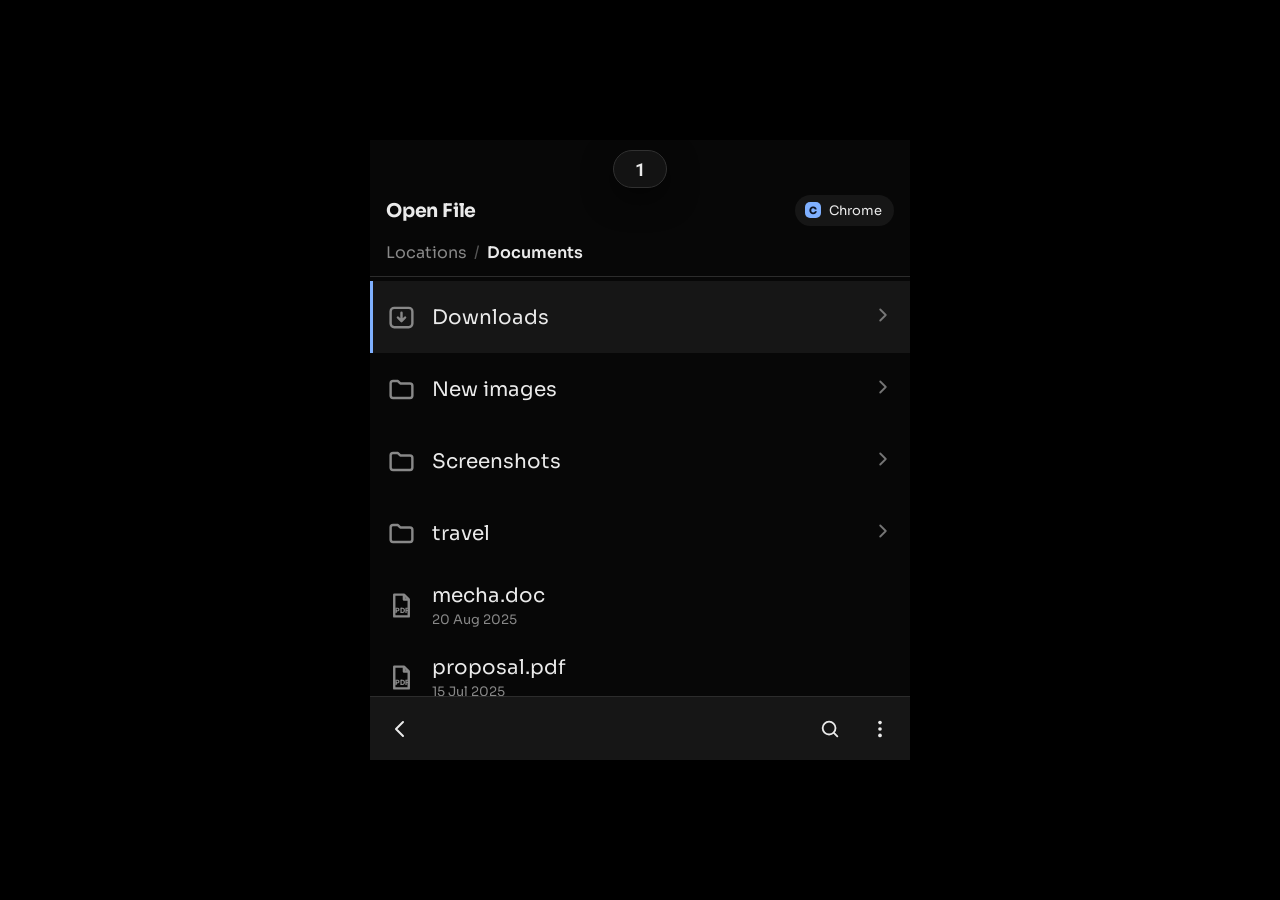
==== index.html @ f8ffc4b0 "Fix: upgrade device-kit.js dragScroll to support horizontal scrolling, apply to Share target row" ====
<!doctype html>
<html lang="en">
<head>
<meta charset="utf-8">
<meta name="viewport" content="width=device-width, initial-scale=1, maximum-scale=1, user-scalable=no">
<title>Comet Portals — Prototype</title>
<link rel="preconnect" href="https://fonts.googleapis.com">
<link rel="preconnect" href="https://fonts.gstatic.com" crossorigin>
<link href="https://fonts.googleapis.com/css2?family=Sora:wght@400;500;600;700&family=Roboto+Mono:wght@400;500&family=Inter:wght@400;500;600&display=swap" rel="stylesheet">
<style>
/* =====================================================================
   DEVICE KIT — design system for 540×620 touch-handheld prototypes
   Single source of truth for tokens, color/elevation, z-index and
   every reusable component. Pair with device-kit.js.
   See DEVICE-KIT.md for the rules and how to build on this.
   ===================================================================== */

/* ---------- Design tokens ---------- */
:root,
.device {
  /* COLOR — elevation is encoded as LIGHTNESS.
     The base device is the darkest layer; every layer that floats
     above it is lighter. Higher on screen (z-index) => lighter bg.
     Keep everything neutral grayscale (R=G=B); one functional hue. */
  --bg:        #070707;   /* L0 device base  (lowest, darkest)   */
  --surface:   #161616;   /* L1 cards, inputs, sheets            */
  --surface-2: #212121;   /* L2 raised inside a surface          */
  --surface-3: #2c2c2c;   /* L3 controls, chips, keys            */
  --overlay:   #242424;   /* L4 floating popups/menus (lightest) */

  --text:      #eaeaea;
  --dim:       #888888;
  --line:      #2c2c2c;   /* hairline dividers / borders         */
  --accent:    #cacaca;   /* neutral accent (grayscale default)  */
  --on-accent: #161616;   /* text/icon on an accent fill         */
  --hue:       #7fb0ff;   /* the ONE functional color: links, undo, focus */

  /* METRICS */
  --radius:    22px;      /* large surfaces                      */
  --radius-md: 16px;
  --radius-sm: 12px;
  --tap:       44px;      /* MINIMUM touch target (never smaller)*/
  --font:      16px;      /* base/page font — user-scalable      */
  --bar-h:     64px;      /* bottom bar height                   */
  --pad:       16px;

  /* Z-INDEX SCALE — and the matching elevation color.
     Read top-down: the higher the layer, the lighter its surface. */
  --z-base:     0;        /* page / screen        -> --bg        */
  --z-bar:      10;       /* bottom bar           -> --surface   */
  --z-sheet:    20;       /* bottom sheet         -> --surface   */
  --z-scrim:    30;       /* dim behind overlays                 */
  --z-popup:    40;       /* menus, popups        -> --overlay   */
  --z-panel:    50;       /* full slide-in panel  -> --bg        */
  --z-snack:    60;       /* snackbar / toast     -> --surface-3 */
  --z-keyboard: 70;       /* on-screen keyboard                  */
  --z-gesture:  80;       /* edge-swipe affordance (topmost)     */

  /* OVERLAY WINDOW SIZING — popups/lists share one height so
     stacked windows feel consistent. */
  --window-h:   402px;    /* standard floating-window height     */
  --window-w:   64%;
  --window-max: 348px;
}

/* Accessibility modifiers — toggle on .device */
.device.hc {                       /* high contrast */
  --surface:#000; --surface-2:#0b0b0b; --surface-3:#161616; --overlay:#101010;
  --text:#fff; --dim:#d0d0d0; --line:#ffffff; --accent:#ffffff; --on-accent:#000;
}
.device.big { --tap: 56px; }       /* larger tap targets */

/* Elevation helpers — set a layer's background by its rank. */
.elev-0 { background: var(--bg); }
.elev-1 { background: var(--surface); }
.elev-2 { background: var(--surface-2); }
.elev-3 { background: var(--surface-3); }
.elev-4 { background: var(--overlay); }

/* ---------- Reset + page (centered device, no scrollbars) ---------- */
* { margin:0; padding:0; box-sizing:border-box; }
html, body { height:100%; }
body {
  background:#000; color:var(--text);
  font-family:'Sora', system-ui, -apple-system, Segoe UI, Roboto, sans-serif;
  display:grid; place-items:center;        /* center the device on the page */
  overflow:hidden;                         /* page never scrolls            */
  -webkit-font-smoothing:antialiased; text-rendering:optimizeLegibility;
}
::-webkit-scrollbar { display:none; }       /* scrollbars off, everywhere    */
* { scrollbar-width:none; }

/* ---------- Device frame ---------- */
.device {
  position:relative;
  width:540px; height:620px;
  background:var(--bg);
  overflow:hidden;
  font-size:var(--font);
  /* TOUCH MODEL: the frame is pointer-driven. Disable native gestures
     here, then opt specific scrollers back in with touch-action:pan-y. */
  touch-action:none;
  user-select:none; -webkit-user-select:none;
  -webkit-tap-highlight-color:transparent;
}

/* ---------- Screen (absolute fill inside the frame) ---------- */
.screen { position:absolute; inset:0; display:flex; flex-direction:column; }

/* Scrollable content region — opt back into vertical native scroll. */
.content {
  flex:1; overflow-y:auto; touch-action:pan-y;
  -webkit-overflow-scrolling:touch; padding:var(--pad);
}

/* ---------- Bottom bar ---------- */
.bottombar {
  flex:0 0 auto; z-index:var(--z-bar);
  display:flex; align-items:center; gap:10px;
  height:var(--bar-h); padding:0 12px;
  background:var(--surface); border-top:1px solid var(--line);
  transition:transform .25s cubic-bezier(.4,0,.2,1);
}
.bottombar.hidden { transform:translateY(100%); }   /* scroll-to-hide */
.addr {
  flex:1; display:flex; align-items:center; gap:8px;
  height:var(--tap); padding:0 14px; border-radius:999px;
  background:var(--surface-2); color:var(--text);
}
.addr input {
  flex:1; background:none; border:none; outline:none;
  color:var(--text); font:inherit; font-size:15px; min-width:0;
}
.iconbtn {
  -webkit-appearance:none; appearance:none; border:none; background:none;
  flex:0 0 auto; width:var(--tap); height:var(--tap); border-radius:12px;
  color:var(--text); cursor:pointer;
  display:flex; align-items:center; justify-content:center;
  transition:background .12s, transform .08s;
}
.iconbtn:active { transform:scale(.92); background:var(--surface-2); }

/* ---------- Scrim (dims behind overlays) ---------- */
.scrim {
  position:absolute; inset:0; z-index:var(--z-scrim);
  background:rgba(0,0,0,.45);
  opacity:0; pointer-events:none; transition:opacity .2s;
}
.scrim.open { opacity:1; pointer-events:auto; }

/* ---------- Bottom sheet (slides up; drag handle to dismiss) ---------- */
.sheet {
  position:absolute; inset:0; z-index:var(--z-sheet);
  background:var(--surface);           /* one step above the base */
  display:flex; flex-direction:column;
  transform:translateY(100%);
  transition:transform .28s cubic-bezier(.4,0,.2,1);
}
.sheet.open { transform:translateY(0); }
.sheet .grab { padding:10px 0 4px; display:flex; justify-content:center; touch-action:none; }
.sheet .grab i { width:38px; height:5px; border-radius:3px; background:var(--surface-3); }
.sheet .head {
  display:flex; align-items:center; justify-content:space-between;
  padding:8px 16px 18px;
}
.sheet .head h2 { font-size:18px; font-weight:700; }

/* ---------- Popup menu (scales from a corner; scrollable + fades) ---------- */
.popup {
  position:absolute; z-index:var(--z-popup);
  right:12px; bottom:84px;
  width:var(--window-w); max-width:var(--window-max);
  background:var(--overlay);           /* lightest layer */
  border:1px solid #333333; border-radius:20px;
  box-shadow:0 20px 60px rgba(0,0,0,.6);
  overflow:hidden;
  transform-origin:bottom right;
  transform:scale(.05); opacity:0; pointer-events:none;
  transition:transform .22s cubic-bezier(.34,1.2,.5,1), opacity .18s;
}
.popup.open { transform:scale(1); opacity:1; pointer-events:auto; }
.popscroll {                            /* scrollable list area */
  max-height:330px; overflow-y:auto; touch-action:pan-y; padding-top:8px;
}
.menu-item {
  display:flex; align-items:center; gap:20px;
  height:56px; padding:0 20px; cursor:pointer;
  color:var(--text); font-size:18px; transition:background .12s;
}
.menu-item:active { background:#2e2e2e; }
.menu-item svg { flex:0 0 auto; width:25px; height:25px; color:var(--dim); }
.menu-item .label { flex:1; }
.menu-item .check {                      /* checkbox indicator (on/off) */
  flex:0 0 auto; width:22px; height:22px; border-radius:6px;
  border:2px solid #565656; position:relative; transition:background .12s, border-color .12s;
}
.menu-item.on .check { background:var(--accent); border-color:var(--accent); }
.menu-item.on .check::after {
  content:""; position:absolute; left:6px; top:2px; width:5px; height:9px;
  border:solid var(--on-accent); border-width:0 2px 2px 0; transform:rotate(45deg);
}
.menu-sep { height:1px; background:#333333; margin:8px 18px; }
/* Action row pinned under the scroll area */
.menu-row {
  display:flex; align-items:center; justify-content:space-around;
  padding:6px 12px; border-top:1px solid #333333; background:#1c1c1c;
}
.menu-row button {
  -webkit-appearance:none; appearance:none; border:none; padding:0;
  width:50px; height:50px; border-radius:8px;
  background:var(--surface-3); color:var(--text); cursor:pointer;
  display:flex; align-items:center; justify-content:center;
  transition:transform .08s, background .12s;
}
.menu-row button:active { transform:scale(.9); }
.menu-row button:disabled { opacity:.35; }
.menu-row button.on { background:var(--accent); color:var(--on-accent); }

/* Scroll fade hints — add .scrollfades wrapper around a scroller. */
.scrollfades { position:relative; }
.fade {
  position:absolute; left:0; right:0; height:26px; z-index:2;
  pointer-events:none; opacity:0; transition:opacity .15s;
}
.fade.top    { top:0;    background:linear-gradient(var(--overlay), rgba(36,36,36,0)); }
.fade.bottom { bottom:0; background:linear-gradient(rgba(36,36,36,0), var(--overlay)); }
.fade.show   { opacity:1; }

/* ---------- Slide-in panel (full-screen sub page) ---------- */
.panel {
  position:absolute; inset:0; z-index:var(--z-panel);
  background:var(--bg); display:flex; flex-direction:column;
  transform:translateX(100%); transition:transform .26s cubic-bezier(.4,0,.2,1);
}
.panel.open { transform:translateX(0); }
.panel .phead {
  display:flex; align-items:center; gap:10px;
  padding:14px 12px 12px; border-bottom:1px solid var(--line);
}
.panel .phead h2 { font-size:18px; font-weight:700; flex:1; }
.panel .phead .back {
  -webkit-appearance:none; appearance:none; border:none; background:none;
  color:var(--text); cursor:pointer; width:var(--tap); height:var(--tap);
  display:flex; align-items:center; justify-content:center;
}
.panel .body { flex:1; overflow-y:auto; touch-action:pan-y; padding:8px 0 24px; }

/* ---------- List row ---------- */
.listrow {
  display:flex; align-items:center; gap:12px;
  padding:0 18px; min-height:var(--tap); cursor:pointer;
}
.listrow:active { background:var(--surface); }
.listrow .ico {
  flex:0 0 auto; width:34px; height:34px; border-radius:9px;
  background:var(--surface-2); display:flex; align-items:center; justify-content:center;
  font-size:14px; font-weight:700;
}
.listrow .txt { flex:1; min-width:0; padding:8px 0; }
.listrow .txt .t { font-size:16px; white-space:nowrap; overflow:hidden; text-overflow:ellipsis; }
.listrow .txt .s { font-size:14px; color:var(--dim); white-space:nowrap; overflow:hidden; text-overflow:ellipsis; }

/* ---------- Toggle / switch ---------- */
.toggle {
  display:flex; align-items:center; justify-content:space-between;
  background:var(--surface); border-radius:12px; padding:14px 16px; margin-bottom:10px;
  cursor:pointer;
}
.toggle .tl { font-size:15px; }
.sw { width:48px; height:28px; border-radius:15px; background:var(--surface-3); position:relative; transition:background .15s; }
.sw::after { content:""; position:absolute; top:3px; left:3px; width:22px; height:22px; border-radius:50%; background:#fff; transition:left .15s; }
.toggle.on .sw { background:#5e5e5e; }
.toggle.on .sw::after { left:23px; }

/* ---------- Segmented control ---------- */
.segctl { display:inline-flex; gap:6px; background:var(--surface); border-radius:16px; padding:6px; }
.segctl .seg {
  -webkit-appearance:none; appearance:none; border:none;
  min-width:56px; height:44px; padding:0 14px; border-radius:12px;
  background:transparent; color:var(--dim); cursor:pointer;
  display:flex; align-items:center; justify-content:center; gap:6px;
  font:600 14px/1 inherit; transition:background .12s, color .12s;
}
.segctl .seg.on { background:var(--surface-3); color:var(--text); }

/* ---------- Chip / pill button ---------- */
.chip {
  -webkit-appearance:none; appearance:none; border:none;
  height:42px; padding:0 16px; border-radius:11px;
  background:var(--surface-3); color:var(--text); cursor:pointer;
  display:inline-flex; align-items:center; justify-content:center; gap:6px;
  font:600 14px/1 inherit; transition:background .12s, transform .08s;
}
.chip:active { transform:scale(.96); background:#383838; }
.chip.hue { background:#262433; color:var(--hue); }

/* ---------- Snackbar / toast (with optional action) ---------- */
.snack {
  position:absolute; z-index:var(--z-snack); left:50%; bottom:120px;
  transform:translateX(-50%) translateY(14px);
  display:flex; align-items:center; gap:10px;
  background:var(--surface-3); color:var(--text);
  border-radius:14px; padding:10px 8px 10px 18px;
  box-shadow:0 14px 44px rgba(0,0,0,.55);
  font-size:14px; white-space:nowrap;
  opacity:0; pointer-events:none; transition:opacity .18s, transform .18s;
}
.snack.show { opacity:1; transform:translateX(-50%) translateY(0); pointer-events:auto; }
.snack .action {
  -webkit-appearance:none; appearance:none; border:none; background:none;
  color:var(--hue); font-weight:700; font-size:14px; cursor:pointer;
  padding:8px 12px; border-radius:9px;
}
.snack .action:active { background:rgba(255,255,255,.08); }

/* ---------- On-screen keyboard (hardcoded — copied verbatim from the Comet
   prototype so every app gets the exact same keyboard; only .frame -> .device
   and the z-index was mapped to the kit scale) ---------- */
.kbd {
  position: absolute; left: 0; right: 0; bottom: 0; height: 240px;
  background: #000; z-index: var(--z-keyboard);
  display: flex; flex-direction: column; align-items: center; gap: 8px;
  padding-top: 10px;
  transform: translateY(100%);
  transition: transform .25s cubic-bezier(.4,0,.2,1);
  touch-action: none;
}
.device.kbd-open .kbd { transform: translateY(0); }
.kbd .krow { display: flex; gap: 8px; }
.kbd .key {
  -webkit-appearance: none; appearance: none;
  border: none; outline: none; box-shadow: none; margin: 0; padding: 0;
  width: 42px; height: 48px; border-radius: 8px;
  background: #3A3A3A; color: #DDDDDD;
  font-family: 'Roboto Mono', monospace; font-size: 28px; line-height: 1;
  display: flex; align-items: center; justify-content: center;
  cursor: pointer; user-select: none;
}
.kbd .key:active { background: #5a5a5a; }
.kbd .key.shift { width: 81px; background: #636363; font-family: 'Inter', sans-serif; font-size: 24px; }
.kbd .key.back  { width: 81px; background: #474747; font-family: 'Inter', sans-serif; font-size: 24px; }
.kbd .key.sym   { width: 64px; background: #2D2D2D; font-size: 20px; }
.kbd .key.fn    { width: 40px; background: #2D2D2D; font-size: 18px; }
.kbd .key.comma { width: 40px; background: #2D2D2D; font-size: 24px; }
.kbd .key.space { width: 222px; background: #474747; }
.kbd .key.dot   { width: 44px; background: #2D2D2D; font-size: 24px; }
.kbd .key.enter { width: 70px; background: #636363; font-family: 'Inter', sans-serif; font-size: 22px; }
.kbd.shift-on .key.shift { background: #8a8a8a; color: #fff; }

/* ---------- Edge-swipe back affordance (Android-style bubble) ---------- */
.backhint {
  position:absolute; z-index:var(--z-gesture); top:0; left:-44px;
  width:52px; height:58px; border-radius:4px 32px 32px 4px;
  background:rgba(255,255,255,.14); backdrop-filter:blur(2px);
  display:flex; align-items:center; justify-content:center;
  color:var(--text); opacity:0; pointer-events:none;
}
.backhint.right { left:auto; right:-44px; border-radius:32px 4px 4px 32px; }
.backhint.committed { background:rgba(255,255,255,.28); }

/* ---------- Type helpers (scale with --font) ---------- */
.t-title { font-size:calc(var(--font) * 1.55); font-weight:700; line-height:1.2; }
.t-h2    { font-size:calc(var(--font) * 1.2);  font-weight:600; }
.t-body  { font-size:var(--font); color:var(--dim); line-height:1.55; }
.dim     { color:var(--dim); }
.hue     { color:var(--hue); }

</style>
<!--
  COMET PORTALS — single-file prototype (opens over file://, no server).
  Handheld adaptations of the XDG desktop portals for the Comet Linux device.

  Top-center ROLLING NAVIGATOR: shows the current portal number. Tap to advance
  to the next portal; long-press for a named menu to jump directly.
    1 Open · 7.1 FileChooser (open)      2 Save · 7.1 FileChooser (save)
    3 Access · 7.2 Access                4 Wi-Fi · 7.3 NetworkMonitor secret
    5 Bluetooth · 7.4 Bluetooth pairing agent
  Built on the shared device-kit (../device-kit) — see DEVICE-KIT.md. Each
  portal is a self-contained SECTION below, kept sorted for the Figma handoff.
-->
<style>
  [hidden] { display:none !important; }

  /* ============ Rolling navigator ============ */
  .navroll {
    position:absolute; top:10px; left:50%; transform:translateX(-50%);
    z-index:65; width:54px; height:38px; display:flex; align-items:center; justify-content:center;
    background:rgba(22,22,22,.9); -webkit-backdrop-filter:blur(10px); backdrop-filter:blur(10px);
    border:1px solid #313131; border-radius:999px; box-shadow:0 10px 30px rgba(0,0,0,.55);
    cursor:pointer; user-select:none; -webkit-user-select:none; overflow:hidden;
  }
  .navroll:active { transform:translateX(-50%) scale(.93); }
  .navroll .num { font:800 18px/1 'Roboto Mono',monospace; color:var(--text); display:inline-block; }
  @keyframes navroll { 0%{transform:translateY(-80%);opacity:0} 55%{opacity:1} 100%{transform:translateY(0)} }
  .navroll.rolling .num { animation:navroll .26s cubic-bezier(.2,.7,.3,1); }

  /* named context menu (long-press) — floats from under the toggle, top-center */
  .navmenu {
    left:50%; top:54px; right:auto; bottom:auto; width:auto; min-width:216px; max-width:none;
    transform-origin:top center; transform:translateX(-50%) scale(.05);
  }
  .navmenu.open { transform:translateX(-50%) scale(1); }
  .navmenu .popscroll { max-height:none; padding:6px 0; }
  .navmenu .menu-item { gap:14px; height:50px; }
  .navmenu .nn { flex:0 0 auto; width:26px; height:26px; border-radius:8px; background:var(--surface-3);
                 display:flex; align-items:center; justify-content:center; font:800 12px/1 'Roboto Mono',monospace; color:var(--text); }
  .navmenu .menu-item.on .nn { background:var(--accent); color:var(--on-accent); }
  .navmenu .menu-item.on .label { font-weight:600; }

  /* ============ 7.1 FileChooser ============ */
  .portalbar { display:flex; align-items:center; gap:10px; padding:0 16px; height:60px; margin-top:40px; }
  .portalbar .pb-title { font-size:calc(var(--font) * 1.18); font-weight:700; letter-spacing:-.01em; }
  .portalbar .pb-app { margin-left:auto; display:flex; align-items:center; gap:8px; font-size:13px; color:var(--text); background:var(--surface); padding:7px 12px 7px 10px; border-radius:999px; }
  .portalbar .pb-app .appdot { width:16px; height:16px; border-radius:5px; flex:0 0 auto; background:var(--hue); color:#0b1220; display:flex; align-items:center; justify-content:center; font-size:10px; font-weight:800; }
  .crumbs { display:flex; align-items:center; gap:7px; padding:2px 16px 13px; border-bottom:1px solid var(--line); font-size:16px; white-space:nowrap; overflow:hidden; }
  .crumbs .seg { color:var(--dim); cursor:pointer; }
  .crumbs .seg.cur { color:var(--text); font-weight:600; }
  .crumbs .sep { color:#555; }
  .savebar { display:flex; align-items:center; gap:12px; padding:12px 16px; border-bottom:1px solid var(--line); background:var(--bg); }
  .savebar .lab { font-size:13px; color:var(--dim); flex:0 0 auto; }
  .savebar .addr { height:46px; }
  .filelist { padding:4px 0 8px; }
  .frow { display:flex; align-items:center; gap:16px; padding:12px 16px; min-height:72px; cursor:pointer; scroll-margin:12px; }
  .frow:active { background:var(--surface); }
  .frow.focus { background:var(--surface); box-shadow:inset 3px 0 0 var(--hue); }
  .frow .fico { flex:0 0 auto; width:30px; display:flex; align-items:center; justify-content:center; color:var(--dim); }
  .frow .fico svg { width:29px; height:29px; }
  .frow .fico .pdftag { font:800 6px/1 'Inter',sans-serif; }
  .frow .fmeta { flex:1; min-width:0; display:flex; flex-direction:column; justify-content:center; }
  .frow .fname { font-size:20px; line-height:1.25; white-space:nowrap; overflow:hidden; text-overflow:ellipsis; }
  .frow .fdate { font-size:13px; color:var(--dim); margin-top:3px; }
  .frow .chev { flex:0 0 auto; color:var(--dim); opacity:.85; }
  .frow .chev svg { width:22px; height:22px; }
  .empty { padding:60px 24px; text-align:center; color:var(--dim); font-size:15px; }
  .filebar { padding:0 8px; gap:6px; }
  .filebar .grow { flex:1; }
  .filebar .savebtn { margin-left:2px; }
  .searchrow { display:none; align-items:center; gap:8px; padding:8px 12px 10px; border-bottom:1px solid var(--line); }
  #fileScreen.searching .crumbs { display:none; }
  #fileScreen.searching .searchrow { display:flex; }
  #fileScreen.searching .savebar { display:none !important; }

  /* ============ Shared scenario chrome (Settings pages) ============ */
  .scn { padding:56px 16px 24px; }
  .scn .crumb { font-size:13px; color:var(--dim); letter-spacing:.02em; margin-bottom:2px; }
  .scn h1 { font-size:26px; font-weight:700; margin-bottom:18px; }
  .card { background:var(--surface); border-radius:var(--radius-md); padding:16px; margin-bottom:14px; }

  /* ============ Shared SECRET-ENTRY boilerplate (Access + Wi-Fi) ============ */
  .ac-field { display:flex; align-items:center; gap:8px; height:50px; padding:0 6px 0 14px; border-radius:14px; background:var(--surface); border:1px solid transparent; transition:border-color .15s; }
  .ac-field.focus { border-color:var(--hue); }
  .ac-field input { flex:1; min-width:0; background:none; border:none; outline:none; color:var(--text); font:inherit; font-size:16px; letter-spacing:.06em; }
  .ac-eye { -webkit-appearance:none; appearance:none; border:none; background:none; cursor:pointer; width:40px; height:40px; border-radius:10px; color:var(--dim); display:flex; align-items:center; justify-content:center; }
  .ac-eye:active { background:var(--surface-2); }
  .ac-actions { display:flex; gap:10px; margin-top:16px; }
  .ac-actions .chip { flex:1; height:48px; font-size:15px; border-radius:13px; }
  .ac-actions .primary { background:var(--accent); color:var(--on-accent); }
  .ac-actions .primary:disabled { opacity:.4; }

  /* ============ 7.2 Access — scenario (Settings › Users) ============ */
  .userrow { display:flex; align-items:center; gap:14px; }
  .avatar { width:52px; height:52px; border-radius:50%; background:var(--surface-3); flex:0 0 auto; display:flex; align-items:center; justify-content:center; font-size:22px; font-weight:700; color:var(--text); }
  .userrow .who .nm { font-size:18px; font-weight:600; }
  .userrow .who .rl { font-size:13px; color:var(--dim); margin-top:2px; }
  .rowline { display:flex; align-items:center; justify-content:space-between; padding:14px 2px; }
  .rowline + .rowline { border-top:1px solid var(--line); }
  .rowline .lab { font-size:15px; }
  .rowline.locked .lab { color:var(--dim); }
  .lockicon { color:var(--dim); }
  .lockbanner { display:flex; align-items:center; gap:13px; background:var(--surface); border:1px solid var(--line); border-radius:var(--radius-md); padding:14px 14px 14px 16px; }
  .lockbanner .lb-ico { flex:0 0 auto; color:var(--text); }
  .lockbanner .lb-txt { flex:1; font-size:13.5px; color:var(--dim); line-height:1.45; }
  .lockbanner .lb-btn { -webkit-appearance:none; appearance:none; border:none; cursor:pointer; flex:0 0 auto; height:42px; padding:0 18px; border-radius:11px; background:var(--accent); color:var(--on-accent); font:700 14px/1 inherit; }
  .lockbanner .lb-btn:active { transform:scale(.96); }
  #accessScreen.unlocked .rowline.locked .lab { color:var(--text); }

  /* Access (auth) card — rises into the TOP portion, clear of the keyboard */
  .accesscard {
    position:absolute; z-index:var(--z-popup); top:52px; left:50%; width:88%; max-width:380px;
    transform:translateX(-50%) translateY(-14px) scale(.94);
    background:var(--overlay); border:1px solid #333; border-radius:var(--radius);
    box-shadow:0 30px 80px rgba(0,0,0,.7); padding:20px 20px 18px; opacity:0; pointer-events:none;
    transition:opacity .2s, transform .24s cubic-bezier(.34,1.2,.5,1);
  }
  .accesscard.open { opacity:1; pointer-events:auto; transform:translateX(-50%) translateY(0) scale(1); }
  .accesscard.shake { animation:shake .4s; }
  @keyframes shake { 0%,100%{transform:translateX(-50%)} 20%{transform:translateX(calc(-50% - 9px))} 40%{transform:translateX(calc(-50% + 9px))} 60%{transform:translateX(calc(-50% - 6px))} 80%{transform:translateX(calc(-50% + 6px))} }
  .ac-head { display:flex; align-items:center; gap:12px; margin-bottom:6px; }
  .ac-lock { width:40px; height:40px; border-radius:12px; flex:0 0 auto; background:var(--surface-3); display:flex; align-items:center; justify-content:center; color:var(--text); }
  .ac-head .ac-title { font-size:17px; font-weight:700; }
  .ac-reason { font-size:14px; color:var(--dim); line-height:1.5; margin:8px 2px 14px; }
  .ac-reason b { color:var(--text); font-weight:600; }
  .ac-id { display:flex; align-items:center; gap:10px; background:var(--surface); border-radius:12px; padding:8px 12px; margin-bottom:12px; }
  .ac-id .av { width:30px; height:30px; border-radius:50%; background:var(--surface-3); display:flex; align-items:center; justify-content:center; font-size:14px; font-weight:700; }
  .ac-id .nm { font-size:14px; }
  .ac-err { font-size:13px; color:var(--text); opacity:0; height:0; margin:0 2px; transition:opacity .15s; }
  .ac-err.show { opacity:1; height:auto; margin:8px 2px 0; }
  .accesscard.ok .ac-lock { background:var(--hue); color:#0b1220; }

  /* ============ 7.3 Wi-Fi — network list + connect DIALOG ============ */
  /* one semantic error tint — the only non-grayscale exception, scoped to validation */
  .device { --err:#df6b62; }
  .wifi-item { border-radius:12px; }
  .wifi-item + .wifi-item { margin-top:2px; }
  .wifi-row { display:flex; align-items:center; gap:14px; padding:14px 12px; min-height:56px; cursor:pointer; border-radius:12px; }
  .wifi-row:active { background:var(--surface); }
  .wifi-row .sig { flex:0 0 auto; color:var(--text); width:26px; display:flex; justify-content:center; }
  .wifi-row .nm { flex:1; font-size:17px; }
  .wifi-row .rt { flex:0 0 auto; display:flex; align-items:center; gap:12px; color:var(--dim); }
  .wifi-row .rt .ck { color:var(--hue); display:none; }
  .wifi-item.connected .rt .ck { display:flex; }
  .wifi-item.connected .rt .lk { display:none; }

  /* connect dialog — top-anchored modal so the keyboard never covers it */
  .wifidialog {
    position:absolute; z-index:var(--z-popup); top:52px; left:50%; width:88%; max-width:380px;
    transform:translateX(-50%) translateY(-14px) scale(.94); opacity:0; pointer-events:none;
    background:var(--overlay); border:1px solid #333; border-radius:var(--radius);
    box-shadow:0 30px 80px rgba(0,0,0,.7); padding:20px;
    transition:opacity .2s, transform .24s cubic-bezier(.34,1.2,.5,1);
  }
  .wifidialog.open { opacity:1; pointer-events:auto; transform:translateX(-50%) translateY(0) scale(1); }
  .wd-head { display:flex; align-items:center; gap:12px; margin-bottom:14px; }
  .wd-head .wd-sig { flex:0 0 auto; color:var(--text); display:flex; }
  .wd-head .wd-ssid { flex:1; font-size:18px; font-weight:600; white-space:nowrap; overflow:hidden; text-overflow:ellipsis; }
  .wd-head .wd-lock { flex:0 0 auto; color:var(--dim); display:flex; }
  .wifidialog.error .ac-field { border-color:var(--err); }
  .wifidialog.connecting .ac-field { opacity:.55; }
  .wd-help { font-size:12.5px; color:var(--dim); margin:9px 2px 0; }
  .wd-help.err { color:var(--err); }
  .wd-check { display:flex; align-items:center; gap:10px; margin:14px 2px 2px; cursor:pointer; font-size:14px; color:var(--text); user-select:none; }
  .wd-check .box { flex:0 0 auto; width:20px; height:20px; border-radius:6px; border:2px solid #565656; position:relative; transition:background .12s, border-color .12s; }
  .wd-check.on .box { background:var(--accent); border-color:var(--accent); }
  .wd-check.on .box::after { content:""; position:absolute; left:5px; top:1px; width:6px; height:11px; border:solid var(--on-accent); border-width:0 2px 2px 0; transform:rotate(45deg); }
  .wd-spin { display:inline-block; width:15px; height:15px; vertical-align:-2px; margin-right:7px; border-radius:50%; border:2px solid rgba(0,0,0,.28); border-top-color:var(--on-accent); animation:spin .7s linear infinite; }
  @keyframes spin { to { transform:rotate(360deg); } }

  /* ============ 7.4 Bluetooth — pairing agent (Apple-style passkey) ============ */
  .bt-sec { font-size:12px; letter-spacing:.06em; text-transform:uppercase; color:var(--dim); margin:6px 4px 8px; }
  .bt-list .card { padding:2px 16px; }
  .bt-row { display:flex; align-items:center; gap:14px; padding:14px 2px; min-height:56px; cursor:pointer; }
  .bt-row + .bt-row { border-top:1px solid var(--line); }
  .bt-row .ic { flex:0 0 auto; color:var(--text); }
  .bt-row .nm { flex:1; font-size:17px; }
  .bt-row .st { font-size:14px; color:var(--dim); }
  .bt-row .st.hue { color:var(--hue); }

  .btcard {
    position:absolute; z-index:var(--z-popup); top:50%; left:50%; width:82%; max-width:340px;
    transform:translate(-50%,-50%) scale(.92); opacity:0; pointer-events:none;
    background:var(--overlay); border:1px solid #333; border-radius:22px; text-align:center;
    box-shadow:0 30px 80px rgba(0,0,0,.7); padding:24px 22px 18px;
    transition:opacity .2s, transform .24s cubic-bezier(.34,1.2,.5,1);
  }
  .btcard.open { opacity:1; pointer-events:auto; transform:translate(-50%,-50%) scale(1); }
  .btcard .bt-ic { width:46px; height:46px; margin:0 auto 12px; border-radius:14px; background:var(--surface-3); display:flex; align-items:center; justify-content:center; color:var(--text); }
  .btcard .bt-title { font-size:18px; font-weight:700; }
  .bt-code { display:flex; justify-content:center; gap:12px; margin:20px 0 16px; }
  .bt-code span { font:600 46px/1 'Sora',sans-serif; color:var(--text); font-variant-numeric:tabular-nums; min-width:40px; }
  .bt-status { font-size:13px; color:var(--dim); min-height:18px; margin-bottom:4px; }
  .btcard.waiting .bt-status { color:var(--hue); }
  .btcard.timeout { }
  .btcard.timeout .bt-code span { color:#5a5a5a; }
  .btcard.timeout .bt-status { color:var(--text); }
  .btcard .ac-actions { margin-top:14px; }
  /* ============ 7.5 App Chooser Modal ============ */
  .appchooser {
    position:absolute; z-index:var(--z-popup); top:50%; left:50%; width:90%; max-width:400px;
    transform:translate(-50%,-50%) scale(.92); opacity:0; pointer-events:none;
    background:var(--overlay); border:1px solid #333; border-radius:18px;
    box-shadow:0 30px 80px rgba(0,0,0,.7); padding:20px;
    transition:opacity .2s, transform .24s cubic-bezier(.34,1.2,.5,1);
    display:flex; flex-direction:column; max-height: 80vh;
  }
  .appchooser.open { opacity:1; pointer-events:auto; transform:translate(-50%,-50%) scale(1); }
  .appc-title { font-size:18px; font-weight:700; margin-bottom:12px; text-align:center; }
  .appc-search { margin-bottom:16px; }
  .appc-search input { width:100%; height:44px; border-radius:12px; background:var(--surface); border:1px solid transparent; color:var(--text); padding:0 12px; font-size:15px; outline:none; transition:border-color .15s; }
  .appc-search input:focus { border-color:var(--hue); }
  .appc-scroll-area { overflow-y:auto; flex:1; padding:4px; min-height:100px; }
  .appc-heading { font-size:13px; font-weight:600; color:var(--dim); margin:8px 8px 12px; }
  .appc-grid { display:grid; grid-template-columns:repeat(auto-fill, minmax(72px, 1fr)); gap:16px 12px; margin-bottom:16px; }
  .app-btn { display:flex; flex-direction:column; align-items:center; gap:8px; cursor:pointer; padding:8px 4px; border-radius:12px; border:none; background:none; color:var(--text); outline:none; }
  .app-btn:active, .app-btn.selected { background:var(--surface-2); }
  .app-btn:focus-visible .app-ic { box-shadow:0 0 0 2px var(--hue); }
  .app-btn .app-ic { width:52px; height:52px; border-radius:14px; background:var(--surface-3); display:flex; align-items:center; justify-content:center; color:var(--text); font-size:24px; font-weight:700; transition:box-shadow .15s; }
  .app-btn .app-nm { font-size:12px; text-align:center; line-height:1.2; word-break:break-word; display:-webkit-box; -webkit-line-clamp:2; -webkit-box-orient:vertical; overflow:hidden; }
  .appc-always { display:flex; align-items:center; gap:10px; margin:16px 4px 4px; cursor:pointer; font-size:14px; color:var(--text); user-select:none; }
  .appc-always .box { flex:0 0 auto; width:20px; height:20px; border-radius:6px; border:2px solid #565656; position:relative; transition:background .12s, border-color .12s; }
  .appc-always.on .box { background:var(--accent); border-color:var(--accent); }
  .appc-always.on .box::after { content:""; position:absolute; left:5px; top:1px; width:6px; height:11px; border:solid var(--on-accent); border-width:0 2px 2px 0; transform:rotate(45deg); }

  /* ============ 7.6 Share Sheet ============ */
  .sharesheet {
    position:absolute; top:auto; z-index:var(--z-popup); bottom:0; left:0; right:0;
    margin:0 auto; width:100%; max-width:540px;
    background:var(--overlay); border-top:1px solid var(--line); border-radius:var(--radius) var(--radius) 0 0;
    box-shadow:0 -10px 40px rgba(0,0,0,.5); padding:0 0 var(--pad);
    transform:translateY(100%); transition:transform .3s cubic-bezier(.2,.8,.3,1);
    max-height:66vh; display:flex; flex-direction:column;
  }
  .sharesheet.open { transform:translateY(0); }

  /* Header row — drag handle zone */
  .sh-header-row {
    display:flex; justify-content:space-between; align-items:center;
    padding:var(--pad) var(--pad) 8px; cursor:grab; min-height:var(--tap);
  }
  .sh-header-row:active { cursor:grabbing; }
  .sh-summary { font-size:calc(var(--font) * 1.125); font-weight:700; color:var(--text); }

  /* KDE Connect pill — uses .chip pattern from device-kit */
  .sh-kde-pill {
    display:inline-flex; align-items:center; justify-content:center;
    height:38px; padding:0 14px; border-radius:var(--radius-sm);
    background:#1d4e7a; color:#fff;
    font-size:calc(var(--font) * .8125); font-weight:400; cursor:pointer;
    transition:background .12s, transform .08s;
  }
  .sh-kde-pill:active { transform:scale(.96); background:#26618f; }

  /* File preview row */
  .sh-preview {
    margin:0 var(--pad) var(--pad); display:flex; align-items:center; gap:12px;
    padding:12px var(--pad); background:var(--surface-3); border-radius:var(--radius-sm);
  }
  .sh-preview .pr-ic { color:var(--dim); flex-shrink:0; width:36px; height:36px; }
  .sh-preview .pr-meta { flex:1; min-width:0; }
  .sh-preview .pr-nm { font-size:var(--font); font-weight:600; color:var(--text); white-space:nowrap; overflow:hidden; text-overflow:ellipsis; }
  .sh-preview .pr-size { font-size:calc(var(--font) * .8125); color:var(--dim); margin-top:2px; }
  .sh-preview.img-preview {
    flex-direction:column; align-items:stretch; padding:0; overflow:hidden;
  }
  .sh-preview.img-preview .pr-thumb {
    width:100%; height:120px; object-fit:cover; border-radius:var(--radius-sm) var(--radius-sm) 0 0;
    background:linear-gradient(135deg, #2a3a4a 0%, #1a2535 100%); display:block;
  }
  .sh-preview.img-preview .pr-meta { padding:10px var(--pad); }

  /* Section labels */
  .sh-section-label {
    font-size:calc(var(--font) * .75); font-weight:600; color:var(--dim);
    text-transform:uppercase; letter-spacing:.5px; padding:4px var(--pad) 8px;
  }

  /* Quick action pills — horizontal scroll */
  .sh-action-pills {
    display:flex; gap:8px; overflow-x:auto; padding:0 var(--pad) 12px;
    touch-action:pan-x; scrollbar-width:none;
  }
  .sh-action-pills::-webkit-scrollbar { display:none; }
  .sh-action-pill {
    flex:0 0 auto; display:flex; align-items:center; gap:6px;
    height:38px; padding:0 14px; border-radius:var(--radius-sm);
    background:var(--surface-3); color:var(--text);
    font-size:calc(var(--font) * .875); font-weight:500; cursor:pointer;
    transition:background .12s, transform .08s;
  }
  .sh-action-pill svg { flex-shrink:0; width:16px; height:16px; }
  .sh-action-pill:active { transform:scale(.96); background:#383838; }

  /* Scrollable interior */
  .sh-scroll-area { overflow-y:auto; flex:1; touch-action:pan-y; }

  /* Target icon row — horizontally scrollable, touch-draggable */
  .sh-row {
    display:flex; flex-wrap:nowrap; gap:2px; overflow-x:auto;
    padding:0 var(--pad) 8px; touch-action:pan-x; scrollbar-width:none;
  }
  .sh-row::-webkit-scrollbar { display:none; }

  /* Individual target button — 76px wide so ~6.5 fit in 508px visible area */
  .sh-item {
    flex:0 0 auto; width:76px; display:flex; flex-direction:column; align-items:center;
    gap:6px; cursor:pointer; border:none; background:none; color:var(--text); padding:4px 0;
  }
  .sh-item:active .sh-ic { transform:scale(.92); }

  /* Icon circle — 56px, well above --tap */
  .sh-ic {
    width:56px; height:56px; border-radius:50%; background:var(--surface-3);
    display:flex; align-items:center; justify-content:center;
    color:var(--text); transition:transform .1s;
  }
  .sh-ic svg { width:24px; height:24px; flex-shrink:0; }
  .sh-item.kde .sh-ic { background:#1d4e7a; color:#fff; }

  /* Label under icon — 14px as requested */
  .sh-nm {
    font-size:14px; text-align:center; line-height:1.2;
    white-space:nowrap; text-overflow:ellipsis; overflow:hidden; width:100%;
  }

  /* KDE Connect device list rows */
  .kde-row {
    display:flex; align-items:center; gap:14px;
    padding:0 var(--pad); min-height:var(--tap); cursor:pointer; color:var(--text);
    border-bottom:1px solid var(--line);
  }
  .kde-row:active { background:var(--surface-3); }
  .kde-ic {
    width:36px; height:36px; border-radius:50%;
    background:#1d4e7a; color:#fff;
    display:flex; align-items:center; justify-content:center;
  }
  .kde-ic svg { width:18px; height:18px; }
  .kde-info { flex:1; display:flex; flex-direction:column; padding:10px 0; }
  .kde-info .nm { font-size:var(--font); font-weight:600; }
  .kde-info .st { font-size:calc(var(--font) * .75); color:#4caf50; }
  .kde-row.add .kde-ic { background:var(--surface-3); color:var(--text); }

</style>
</head>
<body>
  <div class="device" id="device">

    <!-- ============ Rolling navigator ============ -->
    <div class="navroll" id="navRoll" title="Tap to switch · hold for menu"><span class="num" id="navNum">1</span></div>

    <!-- ============ 7.1 FileChooser screen ============ -->
    <div class="screen" id="fileScreen">
      <header class="portalbar">
        <span class="pb-title" id="pbTitle">Open File</span>
        <span class="pb-app"><span class="appdot" id="appDot">C</span><span id="appName">Chrome</span></span>
      </header>
      <nav class="crumbs" id="crumbs"></nav>
      <div class="searchrow" id="searchRow">
        <form class="addr" id="searchForm" style="flex:1">
          <svg width="18" height="18" viewBox="0 0 24 24" fill="none" stroke="currentColor" stroke-width="2" stroke-linecap="round"><circle cx="11" cy="11" r="7"/><path d="M20 20l-3.5-3.5"/></svg>
          <input id="searchInput" type="search" placeholder="Search this folder" autocomplete="off" spellcheck="false">
        </form>
        <button class="chip" id="searchCancel">Cancel</button>
      </div>
      <form class="savebar" id="saveBar" hidden>
        <span class="lab">Name</span>
        <div class="addr"><input id="fileName" type="text" placeholder="Untitled document" autocomplete="off" spellcheck="false" enterkeyhint="done"></div>
      </form>
      <div class="content filelist" id="list"></div>
      <div class="bottombar filebar" id="bottombar">
        <button class="iconbtn" id="upBtn" aria-label="Up one folder"><svg width="24" height="24" viewBox="0 0 24 24" fill="none" stroke="currentColor" stroke-width="2" stroke-linecap="round" stroke-linejoin="round"><path d="M15 5l-7 7 7 7"/></svg></button>
        <span class="grow"></span>
        <button class="iconbtn" id="searchBtn" aria-label="Search"><svg width="22" height="22" viewBox="0 0 24 24" fill="none" stroke="currentColor" stroke-width="2" stroke-linecap="round"><circle cx="11" cy="11" r="7"/><path d="M20 20l-3.5-3.5"/></svg></button>
        <button class="iconbtn" id="menuBtn" aria-label="More"><svg width="22" height="22" viewBox="0 0 24 24" fill="currentColor"><circle cx="12" cy="5" r="2"/><circle cx="12" cy="12" r="2"/><circle cx="12" cy="19" r="2"/></svg></button>
        <button class="chip hue savebtn" id="saveBtn" hidden>Save</button>
      </div>
    </div>

    <!-- ============ 7.2 Access screen ============ -->
    <div class="screen" id="accessScreen" hidden>
      <div class="content" id="accessContent">
        <div class="scn">
          <div class="crumb">Settings</div>
          <h1>Users</h1>
          <div class="card">
            <div class="userrow">
              <div class="avatar">m</div>
              <div class="who"><div class="nm">mecha</div><div class="rl">Administrator</div></div>
            </div>
          </div>
          <div class="card" style="padding:2px 16px">
            <div class="rowline locked"><span class="lab">Automatic Login</span><span class="lockicon" id="lock1"><svg width="20" height="20" viewBox="0 0 24 24" fill="none" stroke="currentColor" stroke-width="2" stroke-linecap="round" stroke-linejoin="round"><rect x="4" y="11" width="16" height="9" rx="2"/><path d="M8 11V8a4 4 0 0 1 8 0v3"/></svg></span></div>
            <div class="rowline locked"><span class="lab">Add User Account…</span><span class="lockicon" id="lock2"><svg width="20" height="20" viewBox="0 0 24 24" fill="none" stroke="currentColor" stroke-width="2" stroke-linecap="round" stroke-linejoin="round"><rect x="4" y="11" width="16" height="9" rx="2"/><path d="M8 11V8a4 4 0 0 1 8 0v3"/></svg></span></div>
          </div>
          <div class="lockbanner" id="lockBanner">
            <span class="lb-ico"><svg width="24" height="24" viewBox="0 0 24 24" fill="none" stroke="currentColor" stroke-width="2" stroke-linecap="round" stroke-linejoin="round"><rect x="4" y="11" width="16" height="9" rx="2"/><path d="M8 11V8a4 4 0 0 1 8 0v3"/></svg></span>
            <span class="lb-txt" id="lockTxt">Some settings must be unlocked before they can be changed.</span>
            <button class="lb-btn" id="unlockBtn">Unlock</button>
          </div>
        </div>
      </div>
    </div>

    <!-- ============ 7.3 Wi-Fi screen ============ -->
    <div class="screen" id="wifiScreen" hidden>
      <div class="content" id="wifiContent">
        <div class="scn">
          <div class="crumb">Settings</div>
          <h1>Wi-Fi</h1>
          <div class="wifi-list" id="wifiList"></div>
        </div>
      </div>
    </div>

    <!-- ============ 7.4 Bluetooth screen ============ -->
    <div class="screen" id="btScreen" hidden>
      <div class="content" id="btContent">
        <div class="scn">
          <div class="crumb">Settings</div>
          <h1>Bluetooth</h1>
          <div class="bt-sec">My Devices</div>
          <div class="bt-list"><div class="card" id="btMine"></div></div>
          <div class="bt-sec">Other Devices</div>
          <div class="bt-list"><div class="card" id="btOther"></div></div>
        </div>
      </div>
    </div>

    <!-- ============ Shared scrim ============ -->
    <div class="scrim" id="scrim"></div>

    <!-- ============ Rolling-nav context menu ============ -->
    <div class="popup navmenu" id="navMenu">
      <div class="popscroll">
        <div class="menu-item" data-view="open"><span class="nn">1</span><span class="label">Open File</span></div>
        <div class="menu-item" data-view="save"><span class="nn">2</span><span class="label">Save File</span></div>
        <div class="menu-item" data-view="access"><span class="nn">3</span><span class="label">Access</span></div>
        <div class="menu-item" data-view="wifi"><span class="nn">4</span><span class="label">Wi-Fi Connect</span></div>
        <div class="menu-item" data-view="bt"><span class="nn">5</span><span class="label">Bluetooth Pairing</span></div>
        <div class="menu-item" data-view="share"><span class="nn">6</span><span class="label">Share</span></div>
      </div>
    </div>

    <!-- ============ 7.5 App Chooser ============ -->
    <div class="appchooser" id="appChooser">
      <div class="appc-title">Open with</div>
      <div class="appc-search">
        <input id="appSearch" type="search" placeholder="Search apps" autocomplete="off" spellcheck="false" enterkeyhint="search">
      </div>
      <div class="appc-scroll-area">
        <div class="appc-heading" id="appSuggestedHead">Suggested</div>
        <div class="appc-grid" id="appGridSuggested"></div>
        <div class="appc-heading" id="appAllHead">All Apps</div>
        <div class="appc-grid" id="appGridAll"></div>
        <button class="app-btn" id="appChooseOther"><div class="app-ic">+</div><div class="app-nm">Choose App</div></button>
      </div>
      <label class="appc-always" id="appAlways"><span class="box"></span><span>Always use this app</span></label>
      <div class="ac-actions">
        <button class="chip" id="appCancel" type="button">Cancel</button>
        <button class="chip primary" id="appOpen" type="button" disabled>Open</button>
      </div>
    </div>

    <!-- ============ 7.5 App Chooser Screen Mockup ============ -->
    <div class="screen" id="appChooserScreen" hidden>
      <header class="portalbar">
        <span class="pb-title">File Manager</span>
      </header>
      <nav class="crumbs"><span class="seg">Locations</span><span class="sep">/</span><span class="seg">Documents</span><span class="sep">/</span><span class="seg cur">Downloads</span></nav>
      <div class="list">
        <div class="frow focus" id="appChooserTrigger"><span class="fico"><svg viewBox="0 0 24 24" fill="none" stroke="currentColor" stroke-width="2" stroke-linejoin="round"><path d="M6 3h8l4 4v14H6z"/><path d="M14 3v4h4"/></svg></span><span class="fmeta"><span class="fname">archive.zip</span><span class="fdate">15 Jul 2025</span></span></div>
      </div>
    </div>

    <!-- ============ 7.6 Share Screen Mockup ============ -->
    <div class="screen" id="shareScreen" hidden>
      <header class="portalbar">
        <span class="pb-title">File Manager</span>
      </header>
      <nav class="crumbs"><span class="seg">Locations</span><span class="sep">/</span><span class="seg">Documents</span><span class="sep">/</span><span class="seg cur">Projects</span></nav>
      <div class="list" style="position:relative">
        <div class="frow">
          <span class="fico"><svg viewBox="0 0 24 24" fill="none" stroke="currentColor" stroke-width="2" stroke-linejoin="round"><path d="M22 19a2 2 0 0 1-2 2H4a2 2 0 0 1-2-2V5a2 2 0 0 1 2-2h5l2 3h9a2 2 0 0 1 2 2z"/></svg></span>
          <span class="fmeta"><span class="fname">mockups</span><span class="fdate">Folder · 3 items</span></span>
        </div>
        <div class="frow focus" data-share-file="design_assets.zip" data-share-size="24.3 MB" data-share-type="ZIP archive" style="position:relative; z-index:1">
          <span class="fico"><svg viewBox="0 0 24 24" fill="none" stroke="currentColor" stroke-width="2" stroke-linejoin="round"><path d="M6 3h8l4 4v14H6z"/><path d="M14 3v4h4"/></svg></span>
          <span class="fmeta"><span class="fname">design_assets.zip</span><span class="fdate">24.3 MB · 12 Aug 2025</span></span>
        </div>
        <div class="frow" data-share-file="hero_banner.png" data-share-size="4.1 MB" data-share-type="PNG image">
          <span class="fico"><svg viewBox="0 0 24 24" fill="none" stroke="currentColor" stroke-width="2" stroke-linejoin="round"><rect x="3" y="3" width="18" height="18" rx="2" ry="2"/><circle cx="8.5" cy="8.5" r="1.5"/><polyline points="21 15 16 10 5 21"/></svg></span>
          <span class="fmeta"><span class="fname">hero_banner.png</span><span class="fdate">4.1 MB · 10 Aug 2025</span></span>
        </div>
        <div class="frow" data-share-file="presentation.pdf" data-share-size="1.8 MB" data-share-type="PDF document">
          <span class="fico"><svg viewBox="0 0 24 24" fill="none" stroke="currentColor" stroke-width="2" stroke-linejoin="round"><path d="M14 2H6a2 2 0 0 0-2 2v16a2 2 0 0 0 2 2h12a2 2 0 0 0 2-2V8z"/><polyline points="14 2 14 8 20 8"/><line x1="16" y1="13" x2="8" y2="13"/><line x1="16" y1="17" x2="8" y2="17"/><polyline points="10 9 9 9 8 9"/></svg></span>
          <span class="fmeta"><span class="fname">presentation.pdf</span><span class="fdate">1.8 MB · 5 Aug 2025</span></span>
        </div>
        <div class="frow" data-share-file="notes.md" data-share-size="12 KB" data-share-type="Markdown text">
          <span class="fico"><svg viewBox="0 0 24 24" fill="none" stroke="currentColor" stroke-width="2" stroke-linejoin="round"><path d="M14 2H6a2 2 0 0 0-2 2v16a2 2 0 0 0 2 2h12a2 2 0 0 0 2-2V8z"/><polyline points="14 2 14 8 20 8"/></svg></span>
          <span class="fmeta"><span class="fname">notes.md</span><span class="fdate">12 KB · 1 Aug 2025</span></span>
        </div>
      </div>
      <div class="sharesheet sheet" id="shareSheet">
        <div class="sh-header-row" id="shareHandle">
          <span class="sh-summary">1 file</span>
          <div class="sh-kde-pill" id="kdeMoreBtn">Share using KDE Connect</div>
        </div>
        
        <div class="sh-scroll-area">
          <div class="sh-preview" id="sharePreview">
            <svg class="pr-ic" viewBox="0 0 24 24" fill="none" stroke="currentColor" stroke-width="2"><path d="M13 2H6a2 2 0 0 0-2 2v16a2 2 0 0 0 2 2h12a2 2 0 0 0 2-2V9z"/><polyline points="13 2 13 9 20 9"/></svg>
            <div class="pr-meta">
              <div class="pr-nm">design_assets.zip</div>
              <div class="pr-size">24.3 MB · ZIP archive</div>
            </div>
          </div>
          
          <div class="sh-section-label">Quick actions</div>
          <div class="sh-action-pills">
            <div class="sh-action-pill"><svg width="16" height="16" viewBox="0 0 24 24" fill="none" stroke="currentColor" stroke-width="2"><rect x="9" y="9" width="13" height="13" rx="2" ry="2"/><path d="M5 15H4a2 2 0 0 1-2-2V4a2 2 0 0 1 2-2h9a2 2 0 0 1 2 2v1"/></svg> Copy Path</div>
            <div class="sh-action-pill"><svg width="16" height="16" viewBox="0 0 24 24" fill="none" stroke="currentColor" stroke-width="2"><path d="M4 12v8a2 2 0 0 0 2 2h12a2 2 0 0 0 2-2v-8"/><polyline points="16 6 12 2 8 6"/><line x1="12" y1="2" x2="12" y2="15"/></svg> Compress</div>
            <div class="sh-action-pill"><svg width="16" height="16" viewBox="0 0 24 24" fill="none" stroke="currentColor" stroke-width="2"><path d="M11 4H4a2 2 0 0 0-2 2v14a2 2 0 0 0 2 2h14a2 2 0 0 0 2-2v-7"/><path d="M18.5 2.5a2.121 2.121 0 0 1 3 3L12 15l-4 1 1-4 9.5-9.5z"/></svg> Rename</div>
          </div>
          
          <div class="sh-section-label">Send to</div>
          <div class="sh-row" id="shareApps"></div>
        </div>
      </div>
      
      <div class="sharesheet sheet" id="kdeConnectSheet" style="max-height:80vh;">
        <div class="sh-header-row" id="kdeHandle">
          <span class="sh-summary">KDE Connect Devices</span>
          <div class="sh-kde-pill" id="kdeBackBtn" style="background:var(--surface-3); color:var(--text);">Back</div>
        </div>
        <div class="sh-scroll-area">
          <div class="kde-row">
            <div class="kde-ic"><svg width="20" height="20" viewBox="0 0 24 24" fill="none" stroke="currentColor" stroke-width="2"><rect x="2" y="3" width="20" height="14" rx="2" ry="2"/><line x1="8" y1="21" x2="16" y2="21"/><line x1="12" y1="17" x2="12" y2="21"/></svg></div>
            <div class="kde-info"><span class="nm">Desktop (Arch Linux)</span><span class="st">Online</span></div>
          </div>
          <div class="kde-row">
            <div class="kde-ic"><svg width="20" height="20" viewBox="0 0 24 24" fill="none" stroke="currentColor" stroke-width="2"><rect x="5" y="2" width="14" height="20" rx="2" ry="2"/><line x1="12" y1="18" x2="12.01" y2="18"/></svg></div>
            <div class="kde-info"><span class="nm">Pixel Phone</span><span class="st">Online</span></div>
          </div>
          <div class="kde-row add">
            <div class="kde-ic"><svg width="20" height="20" viewBox="0 0 24 24" fill="none" stroke="currentColor" stroke-width="2"><line x1="12" y1="5" x2="12" y2="19"/><line x1="5" y1="12" x2="19" y2="12"/></svg></div>
            <div class="kde-info"><span class="nm">Pair New Device...</span></div>
          </div>
        </div>
      </div>
    </div>

    <!-- ============ 7.1 overflow menu ============ -->
    <div class="popup" id="menu">
      <div class="scrollfades">
        <div class="popscroll" id="menuScroll">
          <div class="menu-item" data-act="newfolder"><svg viewBox="0 0 24 24" fill="none" stroke="currentColor" stroke-width="2" stroke-linecap="round" stroke-linejoin="round"><path d="M3 7a2 2 0 0 1 2-2h4l2 2h8a2 2 0 0 1 2 2v8a2 2 0 0 1-2 2H5a2 2 0 0 1-2-2z"/><path d="M12 11v6M9 14h6"/></svg><span class="label">New folder</span></div>
          <div class="menu-sep"></div>
          <div class="menu-item on" data-act="sort" data-sort="name"><svg viewBox="0 0 24 24" fill="none" stroke="currentColor" stroke-width="2" stroke-linecap="round" stroke-linejoin="round"><path d="M7 4v16M7 4l-3 3M7 4l3 3"/><path d="M13 6h8M13 12h6M13 18h4"/></svg><span class="label">Sort by name</span><span class="check"></span></div>
          <div class="menu-item" data-act="sort" data-sort="date"><svg viewBox="0 0 24 24" fill="none" stroke="currentColor" stroke-width="2" stroke-linecap="round" stroke-linejoin="round"><rect x="3" y="5" width="18" height="16" rx="2"/><path d="M3 9h18M8 3v4M16 3v4"/></svg><span class="label">Sort by date</span><span class="check"></span></div>
          <div class="menu-sep"></div>
          <div class="menu-item" data-act="hidden"><svg viewBox="0 0 24 24" fill="none" stroke="currentColor" stroke-width="2" stroke-linecap="round" stroke-linejoin="round"><path d="M2 12s3.5-7 10-7 10 7 10 7-3.5 7-10 7-10-7-10-7z"/><circle cx="12" cy="12" r="3"/></svg><span class="label">Show hidden files</span><span class="check"></span></div>
        </div>
        <div class="fade top" id="menuFadeTop"></div>
        <div class="fade bottom" id="menuFadeBottom"></div>
      </div>
    </div>

    <!-- ============ 7.6 Share Context Menu ============ -->
    <div class="popup" id="shareContextMenu" style="width:160px;">
      <div class="popscroll" style="padding:6px;">
        <div class="menu-item" id="cmShareBtn"><svg width="18" height="18" viewBox="0 0 24 24" fill="none" stroke="currentColor" stroke-width="2"><path d="M4 12v8a2 2 0 0 0 2 2h12a2 2 0 0 0 2-2v-8"/><polyline points="16 6 12 2 8 6"/><line x1="12" y1="2" x2="12" y2="15"/></svg><span class="label">Share</span></div>
        <div class="menu-item"><svg width="18" height="18" viewBox="0 0 24 24" fill="none" stroke="currentColor" stroke-width="2"><path d="M3 6h18M19 6v14a2 2 0 0 1-2 2H7a2 2 0 0 1-2-2V6m3 0V4a2 2 0 0 1 2-2h4a2 2 0 0 1 2 2v2"/></svg><span class="label">Delete</span></div>
      </div>
    </div>

    <!-- ============ 7.2 authentication card ============ -->
    <form class="accesscard" id="accessCard">
      <div class="ac-head">
        <span class="ac-lock" id="acLock"><svg width="22" height="22" viewBox="0 0 24 24" fill="none" stroke="currentColor" stroke-width="2" stroke-linecap="round" stroke-linejoin="round"><rect x="4" y="11" width="16" height="9" rx="2"/><path d="M8 11V8a4 4 0 0 1 8 0v3"/></svg></span>
        <span class="ac-title">Authentication Required</span>
      </div>
      <p class="ac-reason"><b>Settings</b> requires your password to make changes to user accounts.</p>
      <div class="ac-id"><span class="av">m</span><span class="nm">mecha · Administrator</span></div>
      <div class="ac-field" id="acField">
        <input id="pw" type="password" placeholder="Password" autocomplete="off" spellcheck="false" enterkeyhint="go" aria-label="Password">
        <button class="ac-eye" id="eyeBtn" type="button" aria-label="Show password"><svg id="eyeIcon" width="22" height="22" viewBox="0 0 24 24" fill="none" stroke="currentColor" stroke-width="2" stroke-linecap="round" stroke-linejoin="round"><path d="M2 12s3.5-7 10-7 10 7 10 7-3.5 7-10 7-10-7-10-7z"/><circle cx="12" cy="12" r="3"/></svg></button>
      </div>
      <div class="ac-err" id="acErr">Sorry, that didn’t work. Please try again.</div>
      <div class="ac-actions">
        <button class="chip" id="cancelBtn" type="button">Cancel</button>
        <button class="chip primary" id="authBtn" type="submit" disabled>Authenticate</button>
      </div>
    </form>

    <!-- ============ 7.3 Wi-Fi connect dialog ============ -->
    <form class="wifidialog" id="wifiDialog">
      <div class="wd-head">
        <span class="wd-sig" id="wdSig"></span>
        <span class="wd-ssid" id="wdSsid">Network</span>
        <span class="wd-lock"><svg width="18" height="18" viewBox="0 0 24 24" fill="none" stroke="currentColor" stroke-width="2" stroke-linecap="round" stroke-linejoin="round"><rect x="4" y="11" width="16" height="9" rx="2"/><path d="M8 11V8a4 4 0 0 1 8 0v3"/></svg></span>
      </div>
      <div class="ac-field" id="wdField">
        <input id="wdPw" type="password" placeholder="Password" autocomplete="off" spellcheck="false" enterkeyhint="go" aria-label="Wi-Fi password">
        <button class="ac-eye" id="wdEye" type="button" aria-label="Show password"><svg id="wdEyeIcon" width="22" height="22" viewBox="0 0 24 24" fill="none" stroke="currentColor" stroke-width="2" stroke-linecap="round" stroke-linejoin="round"><path d="M2 12s3.5-7 10-7 10 7 10 7-3.5 7-10 7-10-7-10-7z"/><circle cx="12" cy="12" r="3"/></svg></button>
      </div>
      <div class="wd-help" id="wdHelp">Enter the password.</div>
      <label class="wd-check on" id="wdAuto"><span class="box"></span><span>Connect automatically</span></label>
      <div class="ac-actions">
        <button class="chip" id="wdCancel" type="button">Cancel</button>
        <button class="chip primary" id="wdConnect" type="submit" disabled>Connect</button>
      </div>
    </form>

    <!-- ============ 7.4 Bluetooth pairing card ============ -->
    <div class="btcard" id="btCard">
      <div class="bt-ic"><svg width="24" height="24" viewBox="0 0 24 24" fill="none" stroke="currentColor" stroke-width="2" stroke-linecap="round" stroke-linejoin="round"><path d="M7 7l10 10-5 4V3l5 4L7 17"/></svg></div>
      <div class="bt-title">Bluetooth Pairing Request</div>
      <div class="bt-code" id="btCode"><span>4</span><span>8</span><span>2</span><span>6</span></div>
      <div class="bt-status" id="btStatus">Codes must match on both devices.</div>
      <div class="ac-actions">
        <button class="chip" id="btCancel" type="button">Cancel</button>
        <button class="chip primary" id="btPair" type="button">Pair</button>
      </div>
    </div>

    <!-- ============ Shared on-screen keyboard (device-kit Comet layout) ============ -->
    <div class="kbd" id="kbd">
      <div class="krow"><button class="key" data-k="q">q</button><button class="key" data-k="w">w</button><button class="key" data-k="e">e</button><button class="key" data-k="r">r</button><button class="key" data-k="t">t</button><button class="key" data-k="y">y</button><button class="key" data-k="u">u</button><button class="key" data-k="i">i</button><button class="key" data-k="o">o</button><button class="key" data-k="p">p</button></div>
      <div class="krow"><button class="key" data-k="a">a</button><button class="key" data-k="s">s</button><button class="key" data-k="d">d</button><button class="key" data-k="f">f</button><button class="key" data-k="g">g</button><button class="key" data-k="h">h</button><button class="key" data-k="j">j</button><button class="key" data-k="k">k</button><button class="key" data-k="l">l</button></div>
      <div class="krow"><button class="key shift" data-k="shift">⇧</button><button class="key" data-k="z">z</button><button class="key" data-k="x">x</button><button class="key" data-k="c">c</button><button class="key" data-k="v">v</button><button class="key" data-k="b">b</button><button class="key" data-k="n">n</button><button class="key" data-k="m">m</button><button class="key back" data-k="back">⌫</button></div>
      <div class="krow"><button class="key sym" data-k="sym">?123</button><button class="key fn" data-k="fn">Fn</button><button class="key comma" data-k=",">,</button><button class="key space" data-k=" "></button><button class="key dot" data-k=".">.</button><button class="key enter" data-k="enter"><svg width="18" height="14" viewBox="0 0 18 14" fill="none" xmlns="http://www.w3.org/2000/svg"><path d="M4.64063 13.6406L5.96046e-08 9L4.64063 4.35938V13.6406ZM3.21875 9.84375V8.15625H17.2656V9.84375H3.21875ZM15.625 9.84375V-4.76837e-07H17.3125V9.84375H15.625ZM11.0781 1.6875V-4.76837e-07H17.2656V1.6875H11.0781Z" fill="#DDDDDD"/></svg></button></div>
    </div>

    <!-- ============ Shared snackbar + edge-back ============ -->
    <div class="snack" id="snack"><span class="snmsg">Message</span><button class="action">Undo</button></div>
    <div class="backhint" id="backhint"><svg width="22" height="22" viewBox="0 0 24 24" fill="none" stroke="currentColor" stroke-width="2.4" stroke-linecap="round" stroke-linejoin="round"><path d="M15 5l-7 7 7 7"/></svg></div>
  </div>

  <script>
/* =====================================================================
   DEVICE KIT — runtime (Pointer Events only)
   Exposes a single global: window.Kit
   Pair with device-kit.css. See DEVICE-KIT.md.

   POINTER RULES (enforced throughout):
   - Use only pointerdown/move/up/cancel. Never mix in mouse* / touch*.
   - Capture the pointer ONLY after a movement threshold (~4px) so a tap
     still reaches child buttons; release on up/cancel.
   - Swallow the click that immediately follows a real drag.
   - This makes touch the target while letting a desktop mouse emulate it
     with the same feel.
   ===================================================================== */
(function (global) {
  "use strict";

  const DRAG_THRESHOLD = 4;

  /* ---------- Mouse drag-to-scroll (touch uses native momentum) ---------- */
  function dragScroll(el) {
    let down = false, capturing = false, startY = 0, startTop = 0, moved = false, pid = null;
    el.addEventListener('pointerdown', (e) => {
      if (e.pointerType !== 'mouse') return;        // leave touch to native scroll
      down = true; capturing = false; moved = false;
      startY = e.clientY; startTop = el.scrollTop; pid = e.pointerId;
    });
    el.addEventListener('pointermove', (e) => {
      if (!down) return;
      const dy = e.clientY - startY;
      if (!capturing) {
        if (Math.abs(dy) <= DRAG_THRESHOLD) return; // still a tap, not a drag
        capturing = true; moved = true;
        try { el.setPointerCapture(pid); } catch (_) {}
        el.style.cursor = 'grabbing';
      }
      el.scrollTop = startTop - dy;
    });
    const up = () => {
      if (!down) return;
      down = false;
      if (capturing) { try { el.releasePointerCapture(pid); } catch (_) {} }
      capturing = false; el.style.cursor = '';
    };
    el.addEventListener('pointerup', up);
    el.addEventListener('pointercancel', up);
    el.addEventListener('click', (e) => {              // swallow the post-drag click
      if (moved) { e.stopPropagation(); e.preventDefault(); moved = false; }
    }, true);
  }

  /* ---------- Scroll fades — show top/bottom gradients on overflow ---------- */
  function bindFades(scroller, topEl, botEl) {
    const update = () => {
      topEl.classList.toggle('show', scroller.scrollTop > 2);
      botEl.classList.toggle('show',
        scroller.scrollTop + scroller.clientHeight < scroller.scrollHeight - 2);
    };
    scroller.addEventListener('scroll', update, { passive: true });
    return update;   // call after rendering content / opening
  }

  /* ---------- Bottom-sheet drag-to-dismiss ---------- */
  function sheetDrag(handle, sheet, onDismiss, commit) {
    commit = commit || 120;
    let dragging = false, startY = 0, dy = 0, pid = null;
    handle.addEventListener('pointerdown', (e) => {
      e.preventDefault(); dragging = true; startY = e.clientY; dy = 0; pid = e.pointerId;
      sheet.style.transition = 'none'; try { handle.setPointerCapture(pid); } catch (_) {}
    });
    handle.addEventListener('pointermove', (e) => {
      if (!dragging) return;
      dy = Math.max(0, e.clientY - startY);
      sheet.style.transform = 'translateY(' + dy + 'px)';
    });
    const end = () => {
      if (!dragging) return;
      dragging = false; sheet.style.transition = ''; sheet.style.transform = '';
      if (dy > commit && onDismiss) onDismiss();
    };
    handle.addEventListener('pointerup', end);
    handle.addEventListener('pointercancel', end);
  }

  /* ---------- Pull-to-dismiss + scroll for a single region (touch & mouse) ----
     Used when a scroller doubles as a "pull down at the top to close" target.
     touch-action must be none on the element so we drive it ourselves.       */
  function pullScroll(el, onDismiss, commit) {
    commit = commit || 120;
    let sy = 0, startScroll = 0, pid = null, mode = null, pdy = 0, moved = false;
    const host = el.closest('.sheet') || el;
    el.addEventListener('pointerdown', (e) => {
      sy = e.clientY; startScroll = el.scrollTop; pid = e.pointerId; mode = null; pdy = 0; moved = false;
    });
    el.addEventListener('pointermove', (e) => {
      if (pid === null) return;
      const dy = e.clientY - sy;
      if (mode === null) {
        if (Math.abs(dy) <= DRAG_THRESHOLD) return;
        moved = true;
        mode = (dy > 0 && el.scrollTop <= 0) ? 'dismiss' : 'scroll';
        try { el.setPointerCapture(pid); } catch (_) {}
        if (mode === 'dismiss') host.style.transition = 'none';
      }
      e.preventDefault();
      if (mode === 'scroll') el.scrollTop = startScroll - dy;
      else { pdy = Math.max(0, dy); host.style.transform = 'translateY(' + pdy + 'px)'; }
    });
    const end = () => {
      if (pid === null) return;
      const m = mode, d = pdy;
      try { el.releasePointerCapture(pid); } catch (_) {}
      pid = null; mode = null; pdy = 0;
      if (m === 'dismiss') { host.style.transition = ''; host.style.transform = ''; if (d > commit && onDismiss) onDismiss(); }
    };
    el.addEventListener('pointerup', end);
    el.addEventListener('pointercancel', end);
    el.addEventListener('click', (e) => { if (moved) { e.stopPropagation(); e.preventDefault(); } }, true);
  }

  /* ---------- On-screen keyboard ---------- */
  function makeKeyboard(device, kbd) {
    let input = null, shiftOn = false;
    const TYPING = ['text', 'search', 'url', 'email', 'tel', 'password', 'number'];
    const isTyping = (el) => el && el.tagName === 'INPUT' && TYPING.includes(el.type || 'text');
    const refreshShift = () => kbd.classList.toggle('shift-on', shiftOn); // .kbd.shift-on

    function open(el) { input = el; device.classList.add('kbd-open'); }
    function close() { device.classList.remove('kbd-open'); input = null; shiftOn = false; refreshShift(); }

    // text fields auto-open the keyboard; non-text controls (sliders, etc.) don't
    device.addEventListener('focusin', (e) => { if (isTyping(e.target)) open(e.target); });
    device.addEventListener('focusout', (e) => {
      if (!isTyping(e.target)) return;
      setTimeout(() => { if (!isTyping(document.activeElement)) close(); }, 0);
    });

    function insert(t) {
      const s = input.selectionStart ?? input.value.length, e = input.selectionEnd ?? input.value.length;
      input.value = input.value.slice(0, s) + t + input.value.slice(e);
      const p = s + t.length; try { input.setSelectionRange(p, p); } catch (_) {}
      input.dispatchEvent(new Event('input'));
    }
    function del() {
      const s = input.selectionStart ?? input.value.length, e = input.selectionEnd ?? input.value.length;
      if (s !== e) { input.value = input.value.slice(0, s) + input.value.slice(e); try { input.setSelectionRange(s, s); } catch (_) {} }
      else if (s > 0) { input.value = input.value.slice(0, s - 1) + input.value.slice(s); try { input.setSelectionRange(s - 1, s - 1); } catch (_) {} }
      input.dispatchEvent(new Event('input'));
    }

    kbd.addEventListener('pointerdown', (e) => { if (e.target.closest('.key')) e.preventDefault(); }); // keep focus
    kbd.addEventListener('click', (e) => {
      const k = e.target.closest('.key'); if (!k || !input) return;
      const v = k.getAttribute('data-k');
      if (v === 'shift') { shiftOn = !shiftOn; refreshShift(); return; }
      if (v === 'sym' || v === 'fn') return;              // visual only
      if (v === 'back') { del(); return; }
      if (v === 'enter') {
        const f = input.form;
        if (f) { if (f.requestSubmit) f.requestSubmit(); else f.dispatchEvent(new Event('submit', { cancelable: true })); }
        input.blur(); close(); return;
      }
      let ch = (v === ' ') ? ' ' : v;
      if (shiftOn && ch.length === 1) ch = ch.toUpperCase();
      insert(ch);
      if (shiftOn) { shiftOn = false; refreshShift(); }
    });

    return { open, close, isTyping };
  }

  /* ---------- Snackbar / toast ---------- */
  function makeSnack(snack, msFn) {
    const msgEl = snack.querySelector('.snmsg');
    const actEl = snack.querySelector('.action');
    let timer = null, action = null, ms = msFn || 4500;
    function hide() { snack.classList.remove('show'); action = null; }
    function show(msg, onAction, label) {
      msgEl.textContent = msg;
      if (actEl) { actEl.style.display = onAction ? '' : 'none'; if (label) actEl.textContent = label; }
      action = onAction || null;
      snack.classList.add('show');
      clearTimeout(timer); timer = setTimeout(hide, ms);
    }
    if (actEl) actEl.addEventListener('click', () => { const f = action; hide(); if (f) f(); });
    return { show, hide };
  }

  /* ---------- Overlay manager — coordinates scrim + open/close ---------- */
  function makeOverlays(scrim) {
    const openSet = new Set();
    function open(el) { el.classList.add('open'); openSet.add(el); scrim.classList.add('open'); }
    function close(el) { el.classList.remove('open'); openSet.delete(el); if (!openSet.size) scrim.classList.remove('open'); }
    function closeAll() { openSet.forEach(el => el.classList.remove('open')); openSet.clear(); scrim.classList.remove('open'); }
    scrim.addEventListener('click', closeAll);
    return { open, close, closeAll, isOpen: (el) => openSet.has(el) };
  }

  /* ---------- Edge-swipe back gesture (left/right edge, Android-style) ----
     onCommit(side) fires when the swipe passes the commit threshold.        */
  function edgeBack(device, hint, onCommit, opts) {
    opts = opts || {};
    const EDGE = opts.edge || 24, COMMIT = opts.commit || 84;
    let st = null;
    const rect = () => device.getBoundingClientRect();
    device.addEventListener('pointerdown', (e) => {
      if (st) return;
      const r = rect(), x = e.clientX - r.left, y = e.clientY - r.top;
      let side = null;
      if (x <= EDGE) side = 'left'; else if (x >= r.width - EDGE) side = 'right';
      if (!side) return;
      st = { side, startX: x, startY: y, pid: e.pointerId, inward: 0, gesturing: false, pending: true };
    }, true);
    device.addEventListener('pointermove', (e) => {
      if (!st) return;
      const r = rect(), x = e.clientX - r.left, y = e.clientY - r.top;
      const dx = x - st.startX, dy = y - st.startY;
      const inward = st.side === 'left' ? dx : -dx;
      if (st.pending) {
        if (Math.abs(dy) > Math.abs(dx) && Math.abs(dy) > 5) { st = null; return; } // vertical -> scroll
        if (inward > 5 && Math.abs(dx) > Math.abs(dy)) {
          st.pending = false; st.gesturing = true;
          try { device.setPointerCapture(st.pid); } catch (_) {}
          hint.className = 'backhint' + (st.side === 'right' ? ' right' : '');
        } else return;
      }
      e.preventDefault();
      st.inward = Math.max(0, inward);
      const reveal = Math.min(st.inward * 0.62, 54);
      if (st.side === 'left') hint.style.left = (-44 + reveal) + 'px';
      else hint.style.right = (-44 + reveal) + 'px';
      hint.style.top = Math.max(8, Math.min(r.height - 66, y - 29)) + 'px';
      hint.style.opacity = Math.min(1, st.inward / 22);
      hint.classList.toggle('committed', st.inward >= COMMIT);
    }, true);
    const up = () => {
      if (!st) return;
      const commit = st.gesturing && st.inward >= COMMIT, side = st.side;
      try { device.releasePointerCapture(st.pid); } catch (_) {}
      hint.style.opacity = '0'; hint.style.left = ''; hint.style.right = '';
      hint.classList.remove('committed'); st = null;
      if (commit && onCommit) onCommit(side);
    };
    device.addEventListener('pointerup', up, true);
    device.addEventListener('pointercancel', up, true);
  }

  /* ---------- Scroll-to-hide a bar ---------- */
  function autoHideBar(scroller, bar) {
    let last = 0;
    scroller.addEventListener('scroll', () => {
      const y = scroller.scrollTop;
      if (y <= 4) { bar.classList.remove('hidden'); last = y; return; }
      const dy = y - last;
      if (dy > 6 && y > 60) bar.classList.add('hidden');   // committed down -> hide
      else if (dy < -2) bar.classList.remove('hidden');    // slightest up -> show
      last = y;
    }, { passive: true });
  }

  /* ---------- Text-size control — drives --font on the device ---------- */
  function applyFontSize(device, px, label) {
    device.style.setProperty('--font', px + 'px');
    if (label) label.textContent = px + ' pt';
  }

  global.Kit = {
    DRAG_THRESHOLD,
    dragScroll, bindFades, sheetDrag, pullScroll,
    makeKeyboard, makeSnack, makeOverlays, edgeBack, autoHideBar, applyFontSize
  };
})(window);

</script>
  <script>
  (function () {
    "use strict";
    const device = document.getElementById('device');
    const $ = (id) => document.getElementById(id);

    /* ===== Shared kit wiring ===== */
    Kit.makeKeyboard(device, $('kbd'));
    const snack    = Kit.makeSnack($('snack'));
    const overlays = Kit.makeOverlays($('scrim'));
    ['list','accessContent','wifiContent','btContent'].forEach(id => Kit.dragScroll($(id)));

    /* ============================================================
       ROLLING NAVIGATOR  (tap = next · long-press = named menu)
       ============================================================ */
    const VIEWS = [
      { id:'open',       n:1, name:'Open File' },
      { id:'save',       n:2, name:'Save File' },
      { id:'access',     n:3, name:'Access' },
      { id:'wifi',       n:4, name:'Wi-Fi Connect' },
      { id:'bt',         n:5, name:'Bluetooth Pairing' },
      { id:'appchooser', n:6, name:'App Chooser' },
      { id:'share',      n:7, name:'Share Portal' }
    ];
    let view = 'open';

    function setView(id, roll) {
      const v = VIEWS.find(x => x.id === id) || VIEWS[0];
      view = v.id;
      $('fileScreen').hidden       = !(v.id === 'open' || v.id === 'save');
      $('accessScreen').hidden     = v.id !== 'access';
      $('wifiScreen').hidden       = v.id !== 'wifi';
      $('btScreen').hidden         = v.id !== 'bt';
      $('appChooserScreen').hidden = v.id !== 'appchooser';
      $('shareScreen').hidden      = v.id !== 'share';
      overlays.closeAll();
      device.classList.remove('kbd-open');
      if (document.activeElement && document.activeElement.blur) document.activeElement.blur();
      if (typeof closeWifiDialog === 'function') closeWifiDialog();
      if (typeof closeShare === 'function') closeShare();
      // roll the number
      const num = $('navNum');
      num.textContent = v.n;
      if (roll) { $('navRoll').classList.remove('rolling'); void num.offsetWidth; $('navRoll').classList.add('rolling'); }
      $('navMenu').querySelectorAll('[data-view]').forEach(a => a.classList.toggle('on', a.dataset.view === v.id));
      if (v.id === 'open' || v.id === 'save') setMode(v.id);
    }
    function nextView() {
      const i = VIEWS.findIndex(x => x.id === view);
      setView(VIEWS[(i + 1) % VIEWS.length].id, true);
    }

    // tap vs long-press on the rolling toggle
    const navRoll = $('navRoll'), navMenu = $('navMenu');
    let pressTimer = null, longFired = false, downXY = null;
    navRoll.addEventListener('pointerdown', (e) => {
      longFired = false; downXY = [e.clientX, e.clientY];
      pressTimer = setTimeout(() => { longFired = true; overlays.open(navMenu); }, 420);
    });
    navRoll.addEventListener('pointermove', (e) => {
      if (downXY && Math.hypot(e.clientX - downXY[0], e.clientY - downXY[1]) > 8) clearTimeout(pressTimer);
    });
    navRoll.addEventListener('pointerup', () => { clearTimeout(pressTimer); if (!longFired) nextView(); });
    navRoll.addEventListener('pointercancel', () => clearTimeout(pressTimer));
    navMenu.querySelectorAll('[data-view]').forEach(a =>
      a.addEventListener('click', () => { setView(a.dataset.view, true); }));

    /* ============================================================
       7.1  FILE CHOOSER
       ============================================================ */
    const APP = 'Chrome';
    $('appName').textContent = APP; $('appDot').textContent = APP.charAt(0).toUpperCase();
    function setMode(m) {
      $('pbTitle').textContent = m === 'save' ? 'Save File' : 'Open File';
      $('saveBar').hidden = m !== 'save';
      $('saveBtn').hidden = m !== 'save';
      if (m === 'save' && !$('fileName').value) $('fileName').value = 'report';
      renderFiles();
    }
    const dir  = (name, date, kids) => ({ name, type:'dir',  date, children: kids || [] });
    const file = (name, date, type) => ({ name, type: type || 'file', date });
    const FS = dir('Locations', '', [
      dir('Home', '15 Jul 2025', [ file('todo.md','14 Jul 2025'), file('.bashrc','01 Jan 2025') ]),
      dir('Documents', '15 Jul 2025', [
        file('proposal.pdf', '15 Jul 2025', 'pdf'),
        dir ('Screenshots', '15 Jul 2025', [ file('capture-01.png','15 Jul 2025'), file('capture-02.png','15 Jul 2025') ]),
        dir ('Downloads', '15 Jul 2025', [ file('installer.pkg','15 Jul 2025'), file('firmware.bin','12 Jul 2025') ]),
        dir ('travel', '15 Jul 2025', [ file('itinerary.txt','10 Jul 2025') ]),
        file('mecha.doc', '20 Aug 2025', 'pdf'),
        dir ('New images', '15 Jul 2025', []),
        file('.draft.swp', '15 Jul 2025')
      ]),
      dir('Pictures', '02 Jun 2025', [ file('sunset.jpg','02 Jun 2025') ]),
      dir('USB Drive', '22 Jul 2025', [])
    ]);
    FS.children[1].children[2].icon = 'download';
    let path = [FS, FS.children[1]];
    let sortBy = 'name', showHidden = false, filter = '', focusIdx = 0;
    const here = () => path[path.length - 1];
    const isHidden = (n) => n.name.startsWith('.');
    function icon(node) {
      if (node.type === 'dir') {
        if (node.icon === 'download') return '<svg viewBox="0 0 24 24" fill="none" stroke="currentColor" stroke-width="2" stroke-linecap="round" stroke-linejoin="round"><rect x="3" y="4" width="18" height="16" rx="3"/><path d="M12 8v6M9 12l3 3 3-3"/></svg>';
        return '<svg viewBox="0 0 24 24" fill="none" stroke="currentColor" stroke-width="2" stroke-linecap="round" stroke-linejoin="round"><path d="M3 7a2 2 0 0 1 2-2h4l2 2h8a2 2 0 0 1 2 2v8a2 2 0 0 1-2 2H5a2 2 0 0 1-2-2z"/></svg>';
      }
      if (node.type === 'pdf') return '<svg viewBox="0 0 24 24" fill="none" stroke="currentColor" stroke-width="2" stroke-linejoin="round"><path d="M6 3h8l4 4v14H6z"/><path d="M14 3v4h4"/><text class="pdftag" x="12" y="18" text-anchor="middle" fill="currentColor" stroke="none">PDF</text></svg>';
      return '<svg viewBox="0 0 24 24" fill="none" stroke="currentColor" stroke-width="2" stroke-linejoin="round"><path d="M6 3h8l4 4v14H6z"/><path d="M14 3v4h4"/></svg>';
    }
    function renderCrumbs() {
      const el = $('crumbs'); el.innerHTML = '';
      let items = path.map((node, i) => ({ node, i }));
      if (items.length > 3) items = [items[0], { ellipsis:true }, items[items.length-2], items[items.length-1]];
      items.forEach((it, k) => {
        if (k) { const s = document.createElement('span'); s.className='sep'; s.textContent='/'; el.appendChild(s); }
        const seg = document.createElement('span'); seg.className = 'seg';
        if (it.ellipsis) seg.textContent = '…';
        else { seg.textContent = it.node.name; if (it.i === path.length - 1) seg.classList.add('cur');
          seg.addEventListener('click', () => { path = path.slice(0, it.i + 1); filter=''; renderFiles(); }); }
        el.appendChild(seg);
      });
    }
    function currentRows() {
      let rows = here().children.slice();
      if (!showHidden) rows = rows.filter(n => !isHidden(n));
      if (filter) rows = rows.filter(n => n.name.toLowerCase().includes(filter.toLowerCase()));
      rows.sort((a, b) => {
        if ((a.type === 'dir') !== (b.type === 'dir')) return a.type === 'dir' ? -1 : 1;
        if (sortBy === 'date') return (b.date || '').localeCompare(a.date || '');
        return a.name.localeCompare(b.name);
      });
      return rows;
    }
    function renderFiles() {
      renderCrumbs();
      $('upBtn').style.opacity = path.length > 1 ? '1' : '.3';
      const list = $('list'); list.innerHTML = '';
      const rows = currentRows();
      if (!rows.length) { list.innerHTML = '<div class="empty">This folder is empty.</div>'; return; }
      rows.forEach((node, i) => {
        const row = document.createElement('div');
        row.className = 'frow' + (i === focusIdx ? ' focus' : '');
        row.innerHTML = '<span class="fico">' + icon(node) + '</span>' +
          '<span class="fmeta"><span class="fname">' + node.name + '</span>' +
          (node.type !== 'dir' && node.date ? '<span class="fdate">' + node.date + '</span>' : '') + '</span>' +
          (node.type === 'dir' ? '<span class="chev"><svg viewBox="0 0 24 24" fill="none" stroke="currentColor" stroke-width="2" stroke-linecap="round" stroke-linejoin="round"><path d="M9 6l6 6-6 6"/></svg></span>' : '');
        row.addEventListener('click', () => activate(node, i));
        list.appendChild(row);
      });
    }
    function setFocus(i) {
      const rows = currentRows(); if (!rows.length) return;
      focusIdx = Math.max(0, Math.min(rows.length - 1, i));
      [...$('list').children].forEach((el, k) => el.classList.toggle('focus', k === focusIdx));
      const el = $('list').children[focusIdx]; if (el && el.scrollIntoView) el.scrollIntoView({ block:'nearest' });
    }
    function activate(node, i) {
      focusIdx = i;
      if (node.type === 'dir') { path.push(node); filter=''; focusIdx = 0; if ($('fileScreen').classList.contains('searching')) closeSearch(); renderFiles(); return; }
      if (view === 'save') { $('fileName').value = node.name.replace(/\.[^.]+$/, ''); snack.show('Overwrite “' + node.name + '”? Tap Save to confirm'); return; }
      snack.show('Returned “' + node.name + '” to ' + APP);
    }
    function goUp() { if (path.length > 1) { path.pop(); filter=''; focusIdx = 0; renderFiles(); } }
    $('upBtn').addEventListener('click', goUp);
    function openSearch() { $('searchInput').placeholder = 'Search in ' + here().name; $('fileScreen').classList.add('searching'); $('searchInput').focus(); }
    function closeSearch() { $('fileScreen').classList.remove('searching'); $('searchInput').value=''; filter=''; $('searchInput').blur(); focusIdx=0; $('searchInput').placeholder = 'Search this folder'; renderFiles(); }
    $('searchBtn').addEventListener('click', openSearch);
    $('searchCancel').addEventListener('click', closeSearch);
    $('searchInput').addEventListener('input', (e) => { filter = e.target.value; focusIdx = 0; renderFiles(); });
    $('searchForm').addEventListener('submit', (e) => { e.preventDefault(); $('searchInput').blur(); });
    const menu = $('menu');
    const menuFades = Kit.bindFades($('menuScroll'), $('menuFadeTop'), $('menuFadeBottom'));
    $('menuBtn').addEventListener('click', () => { overlays.open(menu); requestAnimationFrame(menuFades); });
    menu.querySelectorAll('.menu-item').forEach(it => it.addEventListener('click', () => {
      const act = it.dataset.act;
      if (act === 'sort') { sortBy = it.dataset.sort; menu.querySelectorAll('[data-act="sort"]').forEach(s => s.classList.toggle('on', s === it)); }
      else if (act === 'hidden') { showHidden = !showHidden; it.classList.toggle('on', showHidden); }
      else if (act === 'newfolder') { const f = dir('New folder', 'just now', []); here().children.push(f); snack.show('Folder created', () => { const x = here().children.indexOf(f); if (x>=0) here().children.splice(x,1); renderFiles(); }, 'Undo'); }
      overlays.close(menu); renderFiles();
    }));
    $('saveBtn').addEventListener('click', () => { const name = ($('fileName').value || 'Untitled document').trim(); snack.show('Saved “' + name + '” to ' + here().name); });
    $('saveBar').addEventListener('submit', (e) => { e.preventDefault(); $('fileName').blur(); });

    /* ============================================================
       7.2  ACCESS PORTAL
       ============================================================ */
    const CORRECT = 'mecha';
    const card = $('accessCard'), pw = $('pw');
    function openCard() { overlays.open(card); $('acErr').classList.remove('show'); setTimeout(() => pw.focus(), 180); }
    function closeCard() { overlays.close(card); pw.blur(); pw.value = ''; syncAuth(); }
    $('unlockBtn').addEventListener('click', openCard);
    $('cancelBtn').addEventListener('click', () => { closeCard(); snack.show('Authentication cancelled'); });
    function syncAuth() { $('authBtn').disabled = pw.value.length === 0; }
    pw.addEventListener('input', () => { syncAuth(); $('acErr').classList.remove('show'); });
    pw.addEventListener('focus', () => $('acField').classList.add('focus'));
    pw.addEventListener('blur',  () => $('acField').classList.remove('focus'));
    let pwShown = false;
    $('eyeBtn').addEventListener('click', () => { pwShown = !pwShown; pw.type = pwShown ? 'text' : 'password'; $('eyeIcon').innerHTML = eyeSvg(pwShown); pw.focus(); });
    function authenticate() {
      if (pw.value.length === 0) return;
      if (pw.value === CORRECT) {
        card.classList.add('ok');
        $('acLock').innerHTML = '<svg width="22" height="22" viewBox="0 0 24 24" fill="none" stroke="currentColor" stroke-width="2.4" stroke-linecap="round" stroke-linejoin="round"><path d="M20 6L9 17l-5-5"/></svg>';
        pw.blur();
        setTimeout(() => {
          overlays.close(card);
          $('accessScreen').classList.add('unlocked');
          $('lockTxt').textContent = 'Settings are unlocked. You can now make changes.';
          $('unlockBtn').textContent = 'Unlocked'; $('unlockBtn').disabled = true; $('unlockBtn').style.opacity = '.5';
          [$('lock1'), $('lock2')].forEach(l => l.innerHTML = '<svg width="20" height="20" viewBox="0 0 24 24" fill="none" stroke="currentColor" stroke-width="2" stroke-linecap="round" stroke-linejoin="round"><rect x="4" y="11" width="16" height="9" rx="2"/><path d="M8 11V6a4 4 0 0 1 7.5-2"/></svg>');
          snack.show('Authenticated — changes unlocked');
          card.classList.remove('ok'); pw.value = ''; syncAuth();
          $('acLock').innerHTML = '<svg width="22" height="22" viewBox="0 0 24 24" fill="none" stroke="currentColor" stroke-width="2" stroke-linecap="round" stroke-linejoin="round"><rect x="4" y="11" width="16" height="9" rx="2"/><path d="M8 11V8a4 4 0 0 1 8 0v3"/></svg>';
        }, 650);
      } else { card.classList.add('shake'); $('acErr').classList.add('show'); pw.value = ''; syncAuth(); setTimeout(() => card.classList.remove('shake'), 420); }
    }
    card.addEventListener('submit', (e) => { e.preventDefault(); authenticate(); });

    /* ============================================================
       7.3  WI-FI CONNECT  (modal dialog + full state machine)
       Initial → Typing → Connecting → (Success | Password error | Network error)
       Per-network scripted outcome so every path is demoable:
         ok = connects; badpass = wrong once then ok; unreachable = fails once then ok.
       ============================================================ */
    const NETS = [
      { name:'mecha-5G',      secured:true,  signal:3, script:'ok' },
      { name:'CometGuest',    secured:false, signal:2 },
      { name:'Studio-2.4',    secured:true,  signal:2, script:'badpass' },
      { name:'eduroam',       secured:true,  signal:1, script:'unreachable' },
      { name:'Pixel-Hotspot', secured:true,  signal:1, script:'ok' }
    ];
    function sigSvg(level) {
      const dim = 'stroke="currentColor" stroke-width="2" fill="none" stroke-linecap="round"';
      const o = (n) => level >= n ? '1' : '.28';
      return '<svg width="24" height="24" viewBox="0 0 24 24">'
        + '<path d="M2.5 8.5a15 15 0 0 1 19 0" ' + dim + ' opacity="' + o(3) + '"/>'
        + '<path d="M5.5 12a10.5 10.5 0 0 1 13 0" ' + dim + ' opacity="' + o(2) + '"/>'
        + '<path d="M8.5 15.4a6 6 0 0 1 7 0" ' + dim + ' opacity="' + o(1) + '"/>'
        + '<circle cx="12" cy="19" r="1.4" fill="currentColor"/></svg>';
    }
    const lockMini = '<svg class="lk" width="17" height="17" viewBox="0 0 24 24" fill="none" stroke="currentColor" stroke-width="2" stroke-linecap="round" stroke-linejoin="round"><rect x="4" y="11" width="16" height="9" rx="2"/><path d="M8 11V8a4 4 0 0 1 8 0v3"/></svg>';
    const checkMini = '<span class="ck"><svg width="20" height="20" viewBox="0 0 24 24" fill="none" stroke="currentColor" stroke-width="2.4" stroke-linecap="round" stroke-linejoin="round"><path d="M20 6L9 17l-5-5"/></svg></span>';
    function renderWifi() {
      const list = $('wifiList'); list.innerHTML = '';
      NETS.forEach((net) => {
        const item = document.createElement('div'); item.className = 'wifi-item' + (net.connected ? ' connected' : '');
        item.innerHTML = '<div class="wifi-row"><span class="sig">' + sigSvg(net.signal) + '</span><span class="nm">' + net.name + '</span>' +
          '<span class="rt">' + (net.secured ? lockMini : '') + checkMini + '</span></div>';
        item.querySelector('.wifi-row').addEventListener('click', () => {
          if (net.connected) { snack.show('Connected to ' + net.name); return; }
          if (!net.secured) { NETS.forEach(n => n.connected = false); net.connected = true; renderWifi(); snack.show('Connected to ' + net.name); return; }
          openWifiDialog(net);
        });
        list.appendChild(item);
      });
    }

    const wifiDialog = $('wifiDialog'), wdPw = $('wdPw');
    const wifiAttempts = {};
    let wifiNet = null, wifiState = 'typing', wdShown = false, wifiTimer = null;

    function setWdHelp(text, isErr) { const h = $('wdHelp'); h.textContent = text; h.classList.toggle('err', !!isErr); }
    function setWdConnect(label, disabled, spinner) { const b = $('wdConnect'); b.disabled = disabled; b.innerHTML = (spinner ? '<span class="wd-spin"></span>' : '') + label; }
    function defaultHelp() { return 'Enter the password for “' + (wifiNet ? wifiNet.name : '') + '”.'; }

    function openWifiDialog(net) {
      wifiNet = net; wifiState = 'typing';
      $('wdSig').innerHTML = sigSvg(net.signal);
      $('wdSsid').textContent = net.name;
      wdPw.value = ''; wdPw.readOnly = false; wdPw.type = 'password'; wdShown = false; $('wdEyeIcon').innerHTML = eyeSvg(false);
      wifiDialog.classList.remove('error', 'connecting');
      $('wdAuto').classList.add('on');           // "Connect automatically" default on
      setWdHelp(defaultHelp(), false);
      setWdConnect('Connect', true, false);
      $('wdCancel').disabled = false;
      overlays.open(wifiDialog);
      setTimeout(() => wdPw.focus(), 180);       // auto-focus → keyboard auto-opens
    }
    function closeWifiDialog() { clearTimeout(wifiTimer); overlays.close(wifiDialog); wdPw.blur(); wdPw.value = ''; wifiState = 'typing'; wifiNet = null; }

    wdPw.addEventListener('input', () => {
      if (wifiState === 'connecting') return;
      wifiDialog.classList.remove('error'); setWdHelp(defaultHelp(), false);
      setWdConnect('Connect', wdPw.value.length < 8, false);   // WPA2 minimum 8
    });
    wdPw.addEventListener('focus', () => $('wdField').classList.add('focus'));
    wdPw.addEventListener('blur',  () => $('wdField').classList.remove('focus'));
    $('wdEye').addEventListener('click', () => { if (wifiState === 'connecting') return; wdShown = !wdShown; wdPw.type = wdShown ? 'text' : 'password'; $('wdEyeIcon').innerHTML = eyeSvg(wdShown); wdPw.focus(); });
    $('wdAuto').addEventListener('click', () => { if (wifiState !== 'connecting') $('wdAuto').classList.toggle('on'); });
    $('wdCancel').addEventListener('click', () => { closeWifiDialog(); snack.show('Cancelled'); });
    wifiDialog.addEventListener('submit', (e) => { e.preventDefault(); attemptConnect(); });

    function attemptConnect() {
      if (wifiState === 'connecting' || $('wdConnect').disabled) return;
      wifiState = 'connecting';
      wdPw.readOnly = true; wifiDialog.classList.add('connecting'); wifiDialog.classList.remove('error');
      setWdHelp(defaultHelp(), false);
      $('wdCancel').disabled = true;
      setWdConnect('Connecting…', true, true);
      device.classList.remove('kbd-open'); if (document.activeElement && document.activeElement.blur) document.activeElement.blur();
      const net = wifiNet;
      const n = (wifiAttempts[net.name] = (wifiAttempts[net.name] || 0) + 1);
      let outcome = net.script || 'ok';
      if ((outcome === 'badpass' || outcome === 'unreachable') && n >= 2) outcome = 'ok';   // succeeds on retry
      clearTimeout(wifiTimer);
      wifiTimer = setTimeout(() => resolveConnect(net, outcome), 1500);   // real NM would time out at 15–20s
    }
    function resolveConnect(net, outcome) {
      if (wifiState !== 'connecting') return;
      if (outcome === 'ok') {
        wifiDialog.classList.remove('connecting'); setWdConnect('Connected', true, false);
        NETS.forEach(x => x.connected = false); net.connected = true;
        setTimeout(() => { renderWifi(); closeWifiDialog(); snack.show('Connected to ' + net.name); }, 500);
      } else if (outcome === 'badpass') {
        wifiState = 'typing'; wifiDialog.classList.remove('connecting'); wifiDialog.classList.add('error'); wdPw.readOnly = false;
        setWdHelp('Incorrect password. Try again.', true);
        setWdConnect('Connect', true, false); $('wdCancel').disabled = false;
        wdPw.focus(); wdPw.select();
      } else {  // unreachable / network error — not the user's fault, offer an explicit retry
        wifiState = 'typing'; wifiDialog.classList.remove('connecting'); wifiDialog.classList.add('error'); wdPw.readOnly = false;
        setWdHelp('Couldn’t connect to ' + net.name + '.', true);
        setWdConnect('Try again', false, false); $('wdCancel').disabled = false;
        wdPw.focus();
      }
    }
    // privacy: hide the password again if the app loses focus
    window.addEventListener('blur', () => { if (wdShown) { wdShown = false; wdPw.type = 'password'; $('wdEyeIcon').innerHTML = eyeSvg(false); } });

    /* ============================================================
       7.4  BLUETOOTH PAIRING AGENT  (Apple-style passkey)
       ============================================================ */
    const BT_MINE  = [ { name:'AirPods Pro', st:'Connected', ic:'buds' } ];
    const BT_OTHER = [ { name:'ClockworkPi GameShell', ic:'game' }, { name:'WH-1000XM5', ic:'buds', willTimeout:true }, { name:'Magic Keyboard', ic:'kbd' } ];
    function btIcon(kind) {
      if (kind === 'game') return '<svg width="22" height="22" viewBox="0 0 24 24" fill="none" stroke="currentColor" stroke-width="2" stroke-linecap="round" stroke-linejoin="round"><rect x="2" y="7" width="20" height="11" rx="5.5"/><path d="M7 10v4M5 12h4"/><circle cx="16" cy="11.5" r="1"/><circle cx="18.5" cy="14" r="1"/></svg>';
      if (kind === 'kbd')  return '<svg width="22" height="22" viewBox="0 0 24 24" fill="none" stroke="currentColor" stroke-width="2" stroke-linecap="round" stroke-linejoin="round"><rect x="2" y="6" width="20" height="12" rx="2"/><path d="M6 10h.01M10 10h.01M14 10h.01M18 10h.01M8 14h8"/></svg>';
      return '<svg width="22" height="22" viewBox="0 0 24 24" fill="none" stroke="currentColor" stroke-width="2" stroke-linecap="round" stroke-linejoin="round"><path d="M18 8a6 6 0 0 0-12 0c0 2 1 3 1 4s-1 2-1 4a6 6 0 0 0 12 0c0-2-1-3-1-4s1-2 1-4z"/></svg>';
    }
    function renderBt() {
      $('btMine').innerHTML = BT_MINE.map((d, i) =>
        (i ? '<div class="rowline" style="border:0"></div>' : '') +
        '<div class="bt-row"><span class="ic">' + btIcon(d.ic) + '</span><span class="nm">' + d.name + '</span><span class="st hue">' + d.st + '</span></div>'
      ).join('') || '<div class="bt-row"><span class="st">No devices</span></div>';
      $('btOther').innerHTML = BT_OTHER.map((d) =>
        '<div class="bt-row" data-name="' + d.name + '" data-ic="' + d.ic + '"><span class="ic">' + btIcon(d.ic) + '</span><span class="nm">' + d.name + '</span><span class="st">Not Paired</span></div>'
      ).join('');
      $('btOther').querySelectorAll('.bt-row').forEach(r => r.addEventListener('click', () => startPairing(r.dataset.name)));
    }
    const btCard = $('btCard');
    let btTimer = null, pairingName = null, attempts = {};
    function startPairing(name) {
      pairingName = name;
      const code = String(Math.floor(1000 + Math.random() * 9000)); // 4-digit passkey
      $('btCode').innerHTML = code.split('').map(d => '<span>' + d + '</span>').join('');
      btCard.classList.remove('waiting', 'timeout');
      $('btStatus').textContent = 'Codes must match on both devices.';
      $('btPair').textContent = 'Pair'; $('btPair').disabled = false;
      overlays.open(btCard);
    }
    function closeBt() { overlays.close(btCard); clearTimeout(btTimer); btCard.classList.remove('waiting','timeout'); }
    $('btCancel').addEventListener('click', () => { closeBt(); snack.show('Pairing cancelled'); });
    $('btPair').addEventListener('click', () => {
      if (btCard.classList.contains('timeout')) { startPairing(pairingName); return; }   // button is now "Retry"
      const dev = BT_OTHER.find(d => d.name === pairingName);
      // First attempt on a flaky device times out; a retry succeeds.
      const willTimeout = dev && dev.willTimeout && !attempts[pairingName];
      attempts[pairingName] = (attempts[pairingName] || 0) + 1;

      btCard.classList.remove('timeout'); btCard.classList.add('waiting');
      $('btStatus').textContent = 'Waiting for confirmation on ' + pairingName + '…';
      $('btPair').disabled = true;
      clearTimeout(btTimer);
      btTimer = setTimeout(() => {
        if (willTimeout) {
          // obvious timeout treatment: grey out the code + offer Retry
          btCard.classList.remove('waiting'); btCard.classList.add('timeout');
          $('btStatus').textContent = 'No response from ' + pairingName + '. The device may be out of range.';
          $('btPair').textContent = 'Retry'; $('btPair').disabled = false;
        } else {
          if (dev) { BT_OTHER.splice(BT_OTHER.indexOf(dev), 1); BT_MINE.push({ name: dev.name, st:'Connected', ic: dev.ic }); }
          renderBt(); closeBt(); snack.show('Paired with ' + pairingName);
        }
      }, willTimeout ? 2200 : 1500);
    });

    /* ============================================================
       7.5 APP CHOOSER
       ============================================================ */
    const APPS = [
      { name: 'Image Viewer', ic: '🖼️' }, { name: 'Comet Media', ic: '🎬' },
      { name: 'Chrome', ic: 'C' }, { name: 'Document Writer', ic: '📝' },
      { name: 'Code Editor', ic: '💻' }, { name: 'Archive Manager', ic: '📦' }
    ];
    let appTarget = null;
    const appChooser = $('appChooser'), appGridSuggested = $('appGridSuggested'), appGridAll = $('appGridAll'), appSearch = $('appSearch');
    
    function renderApps(filterText) {
      appGridSuggested.innerHTML = '';
      appGridAll.innerHTML = '';
      const f = (filterText || '').toLowerCase();
      const list = APPS.filter(a => a.name.toLowerCase().includes(f));
      
      const suggested = list.slice(0, 4);
      const rest = list.slice(4);
      
      $('appSuggestedHead').style.display = suggested.length ? 'block' : 'none';
      $('appAllHead').style.display = rest.length ? 'block' : 'none';
      $('appChooseOther').style.display = f ? 'none' : 'flex';

      const selectApp = (btn) => {
        appChooser.querySelectorAll('.app-btn').forEach(b => b.classList.remove('selected'));
        btn.classList.add('selected');
        $('appOpen').disabled = false;
      };

      suggested.forEach((app, idx) => {
        const btn = document.createElement('button'); btn.className = 'app-btn';
        if (idx === 0) btn.classList.add('selected');
        btn.innerHTML = '<div class="app-ic">' + app.ic + '</div><div class="app-nm">' + app.name + '</div>';
        btn.addEventListener('click', () => selectApp(btn));
        appGridSuggested.appendChild(btn);
      });
      rest.forEach((app) => {
        const btn = document.createElement('button'); btn.className = 'app-btn';
        btn.innerHTML = '<div class="app-ic">' + app.ic + '</div><div class="app-nm">' + app.name + '</div>';
        btn.addEventListener('click', () => selectApp(btn));
        appGridAll.appendChild(btn);
      });
      $('appOpen').disabled = list.length === 0;
    }
    appSearch.addEventListener('input', (e) => renderApps(e.target.value));
    
    function openAppChooser(filename) {
      appTarget = filename;
      appSearch.value = '';
      $('appAlways').classList.remove('on');
      renderApps('');
      overlays.open(appChooser);
    }
    function closeAppChooser() { overlays.close(appChooser); appChooser.classList.remove('open'); }
    
    $('appCancel').addEventListener('click', closeAppChooser);
    $('appChooseOther').addEventListener('click', () => snack.show('Browse system for app...'));
    $('appOpen').addEventListener('click', () => {
      const selected = appChooser.querySelector('.app-btn.selected .app-nm');
      if (selected) snack.show('Opening “' + appTarget + '” in ' + selected.textContent);
      closeAppChooser();
    });
    $('appAlways').addEventListener('click', () => $('appAlways').classList.toggle('on'));
    
    const appChooserTrigger = $('appChooserTrigger');
    if (appChooserTrigger) {
      appChooserTrigger.addEventListener('click', () => {
        openAppChooser('archive.zip');
      });
    }

    /* ============================================================
       7.6 SHARE PORTAL (Bottom Sheet)
       ============================================================ */
    const SHARE_TARGETS = [
      { id:'desk', name:'Desktop',    ic:'<svg viewBox="0 0 24 24" fill="none" stroke="currentColor" stroke-width="2"><rect x="2" y="3" width="20" height="14" rx="2"/><line x1="8" y1="21" x2="16" y2="21"/><line x1="12" y1="17" x2="12" y2="21"/></svg>', kde:true },
      { id:'mob',  name:'Phone',      ic:'<svg viewBox="0 0 24 24" fill="none" stroke="currentColor" stroke-width="2"><rect x="5" y="2" width="14" height="20" rx="2"/><line x1="12" y1="18" x2="12.01" y2="18"/></svg>', kde:true },
      { id:'eml',  name:'Email',      ic:'<svg viewBox="0 0 24 24" fill="none" stroke="currentColor" stroke-width="2"><path d="M4 4h16c1.1 0 2 .9 2 2v12c0 1.1-.9 2-2 2H4c-1.1 0-2-.9-2-2V6c0-1.1.9-2 2-2z"/><polyline points="22,6 12,13 2,6"/></svg>' },
      { id:'mat',  name:'Matrix',     ic:'<svg viewBox="0 0 24 24" fill="none" stroke="currentColor" stroke-width="2"><path d="M3 3v18h3M21 3v18h-3"/><path d="M7 8h2v8H7M10 8h2v8h-2M15 8h2v8h-2"/></svg>' },
      { id:'nxt',  name:'Nextcloud',  ic:'<svg viewBox="0 0 24 24" fill="none" stroke="currentColor" stroke-width="2"><circle cx="12" cy="12" r="3"/><circle cx="6" cy="12" r="2"/><circle cx="18" cy="12" r="2"/></svg>' },
      { id:'bt',   name:'Bluetooth',  ic:'<svg viewBox="0 0 24 24" fill="none" stroke="currentColor" stroke-width="2"><polyline points="6.5 6.5 17.5 17.5 12 23 12 1 17.5 6.5 6.5 17.5"/></svg>' },
      { id:'loc',  name:'Files',      ic:'<svg viewBox="0 0 24 24" fill="none" stroke="currentColor" stroke-width="2"><path d="M22 19a2 2 0 0 1-2 2H4a2 2 0 0 1-2-2V5a2 2 0 0 1 2-2h5l2 3h9a2 2 0 0 1 2 2z"/></svg>' },
      { id:'nbr',  name:'Nearby',     ic:'<svg viewBox="0 0 24 24" fill="none" stroke="currentColor" stroke-width="2"><circle cx="18" cy="5" r="3"/><circle cx="6" cy="12" r="3"/><circle cx="18" cy="19" r="3"/><line x1="8.59" y1="13.51" x2="15.42" y2="17.49"/><line x1="15.41" y1="6.51" x2="8.59" y2="10.49"/></svg>' },
      { id:'prn',  name:'Print',      ic:'<svg viewBox="0 0 24 24" fill="none" stroke="currentColor" stroke-width="2"><polyline points="6 9 6 2 18 2 18 9"/><path d="M6 18H4a2 2 0 0 1-2-2v-5a2 2 0 0 1 2-2h16a2 2 0 0 1 2 2v5a2 2 0 0 1-2 2h-2"/><rect x="6" y="14" width="12" height="8"/></svg>' },
      { id:'clip', name:'Clipboard',  ic:'<svg viewBox="0 0 24 24" fill="none" stroke="currentColor" stroke-width="2"><path d="M16 4h2a2 2 0 0 1 2 2v14a2 2 0 0 1-2 2H6a2 2 0 0 1-2-2V6a2 2 0 0 1 2-2h2"/><rect x="8" y="2" width="8" height="4" rx="1" ry="1"/></svg>' }
    ];
    
    const shareSheet = $('shareSheet'), kdeConnectSheet = $('kdeConnectSheet');
    
    function renderShareItems(container, list) {
      container.innerHTML = list.map(a => `
        <button class="sh-item ${a.kde ? 'kde' : ''}" type="button">
          <div class="sh-ic">${a.ic}</div><div class="sh-nm">${a.name}</div>
        </button>
      `).join('');
      container.querySelectorAll('.sh-item').forEach(btn => {
        btn.addEventListener('click', () => { snack.show('Shared via ' + btn.querySelector('.sh-nm').textContent); closeShare(); });
      });
    }
    renderShareItems($('shareApps'), SHARE_TARGETS);
    
    /* Enable Kit.dragScroll on target row for mouse-drag scrolling (touch gets native momentum) */
    Kit.dragScroll($('shareApps'), true);
    
    Kit.sheetDrag($('shareHandle'), shareSheet, () => {
      if (view === 'share') setView('open', true); else closeShare();
    });
    Kit.sheetDrag($('kdeHandle'), kdeConnectSheet, () => { overlays.close(kdeConnectSheet); kdeConnectSheet.classList.remove('open'); });
    
    function updateSharePreview(name, size, type) {
      const preview = $('sharePreview');
      const isImage = /image|png|jpg|jpeg|gif|svg|webp/i.test(type);
      if (isImage) {
        preview.className = 'sh-preview img-preview';
        preview.innerHTML = `
          <div class="pr-thumb" style="background:linear-gradient(135deg, #2a3a4a 0%, #3a4a5a 40%, #1a2535 100%); display:flex; align-items:center; justify-content:center;">
            <svg width="48" height="48" viewBox="0 0 24 24" fill="none" stroke="#8aa" stroke-width="1.5" opacity=".5"><rect x="3" y="3" width="18" height="18" rx="2" ry="2"/><circle cx="8.5" cy="8.5" r="1.5"/><polyline points="21 15 16 10 5 21"/></svg>
          </div>
          <div class="pr-meta">
            <div class="pr-nm">${name}</div>
            <div class="pr-size">${size} \u00b7 ${type}</div>
          </div>`;
      } else {
        preview.className = 'sh-preview';
        preview.innerHTML = `
          <svg class="pr-ic" viewBox="0 0 24 24" fill="none" stroke="currentColor" stroke-width="2"><path d="M13 2H6a2 2 0 0 0-2 2v16a2 2 0 0 0 2 2h12a2 2 0 0 0 2-2V9z"/><polyline points="13 2 13 9 20 9"/></svg>
          <div class="pr-meta">
            <div class="pr-nm">${name}</div>
            <div class="pr-size">${size} \u00b7 ${type}</div>
          </div>`;
      }
    }
    
    function openShare() {
      shareSheet.classList.add('open');
      overlays.open(shareSheet);
    }
    function closeShare() {
      shareSheet.classList.remove('open');
      overlays.close(shareSheet);
      kdeConnectSheet.classList.remove('open');
      overlays.close(kdeConnectSheet);
    }
    
    $('kdeMoreBtn').addEventListener('click', () => {
      kdeConnectSheet.classList.add('open');
      overlays.open(kdeConnectSheet);
    });
    $('kdeBackBtn').addEventListener('click', () => {
      overlays.close(kdeConnectSheet);
      kdeConnectSheet.classList.remove('open');
    });
    
    $('cmShareBtn').addEventListener('click', (e) => {
      e.stopPropagation();
      overlays.close($('shareContextMenu'));
      openShare();
    });
    
    /* Long-press on any file row with data-share-file to open context menu → share */
    const shareRows = $('shareScreen').querySelectorAll('.frow[data-share-file]');
    let pressTimerShare = null, downXYShare = null;
    shareRows.forEach(row => {
      row.addEventListener('pointerdown', (e) => {
        const name = row.dataset.shareFile;
        const size = row.dataset.shareSize;
        const type = row.dataset.shareType;
        downXYShare = [e.clientX, e.clientY];
        pressTimerShare = setTimeout(() => {
          updateSharePreview(name, size, type);
          /* highlight this row */
          shareRows.forEach(r => r.classList.remove('focus'));
          row.classList.add('focus');
          overlays.open($('shareContextMenu'));
        }, 420);
      });
      row.addEventListener('pointermove', (e) => {
        if (downXYShare && Math.hypot(e.clientX - downXYShare[0], e.clientY - downXYShare[1]) > 8) clearTimeout(pressTimerShare);
      });
      row.addEventListener('pointerup', () => clearTimeout(pressTimerShare));
      row.addEventListener('pointercancel', () => clearTimeout(pressTimerShare));
    });

    /* ============================================================
       Shared scrim / edge-back / keyboard shortcuts
       ============================================================ */
    $('scrim').addEventListener('click', () => {
      if (overlays.isOpen(card)) return closeCard();
      if (overlays.isOpen(btCard)) return closeBt();
      if (overlays.isOpen(appChooser)) return closeAppChooser();
      if (overlays.isOpen($('shareContextMenu'))) return overlays.close($('shareContextMenu'));
      if (overlays.isOpen(kdeConnectSheet)) { overlays.close(kdeConnectSheet); kdeConnectSheet.classList.remove('open'); return; }
      if (overlays.isOpen(shareSheet)) { if (view === 'share') setView('open', true); else closeShare(); return; }
      if (overlays.isOpen(wifiDialog) && wifiState !== 'connecting') return closeWifiDialog();  // non-dismissible while connecting
    });
    Kit.edgeBack(device, $('backhint'), () => {
      if (overlays.isOpen(navMenu)) return overlays.closeAll();
      if (overlays.isOpen(card)) return closeCard();
      if (overlays.isOpen(btCard)) return closeBt();
      if (overlays.isOpen(appChooser)) return closeAppChooser();
      if (overlays.isOpen(shareSheet)) { if (view === 'share') setView('open', true); else closeShare(); return; }
      if (overlays.isOpen(wifiDialog)) { if (wifiState !== 'connecting') closeWifiDialog(); return; }
      if (overlays.isOpen(menu)) return overlays.closeAll();
      if (view === 'open' || view === 'save') { if ($('fileScreen').classList.contains('searching')) return closeSearch(); goUp(); }
    });
    window.addEventListener('keydown', (e) => {
      if (e.key === 'Escape') { overlays.closeAll(); return; }
      if (view !== 'open' && view !== 'save') return;
      if (document.activeElement && document.activeElement.tagName === 'INPUT') return;
      const rows = currentRows();
      if (e.key === 'ArrowDown') { setFocus(focusIdx + 1); e.preventDefault(); }
      else if (e.key === 'ArrowUp') { setFocus(focusIdx - 1); e.preventDefault(); }
      else if (e.key === 'Enter') { if (rows[focusIdx]) activate(rows[focusIdx], focusIdx); e.preventDefault(); }
      else if (e.key === 'Backspace' || e.key === 'ArrowLeft') { goUp(); e.preventDefault(); }
      else if (e.key === 'ArrowRight') { const n = rows[focusIdx]; if (n && n.type === 'dir') activate(n, focusIdx); e.preventDefault(); }
      else if (e.key.toLowerCase() === 'y') { $('menuBtn').click(); e.preventDefault(); }
    });

    /* ===== helpers ===== */
    function eyeSvg(shown) {
      return shown
        ? '<path d="M2 12s3.5-7 10-7 10 7 10 7-3.5 7-10 7-10-7-10-7z"/><circle cx="12" cy="12" r="3"/><path d="M3 3l18 18"/>'
        : '<path d="M2 12s3.5-7 10-7 10 7 10 7-3.5 7-10 7-10-7-10-7z"/><circle cx="12" cy="12" r="3"/>';
    }

    /* ===== Boot ===== */
    renderWifi(); renderBt();
    setView('open');
  })();
  </script>
</body>
</html>
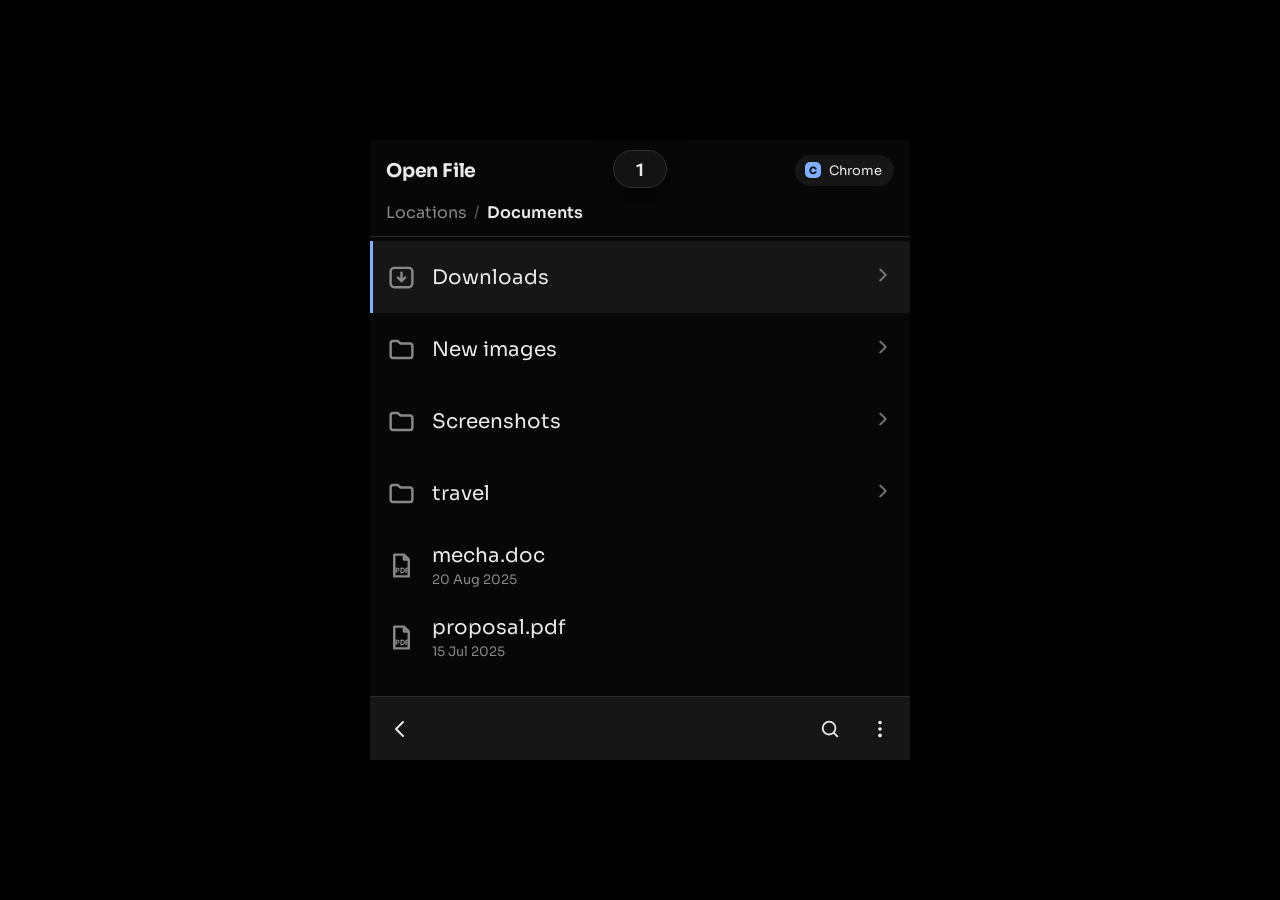
==== commit 359325e0: "Tighten headers to 60px, drop the oversized top margin - portalbar: remove margin-top:40px (nav pill" ====
--- a/index.html
+++ b/index.html
@@ -408,7 +408,7 @@
   .navmenu .menu-item.on .label { font-weight:600; }
 
   /* ============ 7.1 FileChooser ============ */
-  .portalbar { display:flex; align-items:center; gap:10px; padding:0 16px; height:60px; margin-top:40px; }
+  .portalbar { display:flex; align-items:center; gap:10px; padding:0 16px; height:60px; }
   .portalbar .pb-title { font-size:calc(var(--font) * 1.18); font-weight:700; letter-spacing:-.01em; }
   .portalbar .pb-app { margin-left:auto; display:flex; align-items:center; gap:8px; font-size:13px; color:var(--text); background:var(--surface); padding:7px 12px 7px 10px; border-radius:999px; }
   .portalbar .pb-app .appdot { width:16px; height:16px; border-radius:5px; flex:0 0 auto; background:var(--hue); color:#0b1220; display:flex; align-items:center; justify-content:center; font-size:10px; font-weight:800; }
@@ -441,7 +441,7 @@
   #fileScreen.searching .savebar { display:none !important; }
 
   /* ============ Shared scenario chrome (Settings pages) ============ */
-  .scn { padding:56px 16px 24px; }
+  .scn { padding:16px 16px 24px; }
   .scn .crumb { font-size:13px; color:var(--dim); letter-spacing:.02em; margin-bottom:2px; }
   .scn h1 { font-size:26px; font-weight:700; margin-bottom:18px; }
   .card { background:var(--surface); border-radius:var(--radius-md); padding:16px; margin-bottom:14px; }
@@ -708,6 +708,63 @@
   .kde-info .nm { font-size:var(--font); font-weight:600; }
   .kde-info .st { font-size:calc(var(--font) * .75); color:#4caf50; }
   .kde-row.add .kde-ic { background:var(--surface-3); color:var(--text); }
+
+  /* ============ 7.7 Permissions ============ */
+  /* app mockup — a camera viewfinder that needs the mic */
+  .cam-view { position:absolute; inset:0; background:#0a0a0a; display:flex; flex-direction:column; }
+  .cam-scan { flex:1; margin:14px 14px 8px; border-radius:18px; position:relative; overflow:hidden;
+              background:radial-gradient(120% 90% at 50% 35%, #1d1d1d 0%, #0c0c0c 70%); display:flex; align-items:center; justify-content:center; }
+  .cam-scan::before { content:""; position:absolute; inset:0;
+    background-image:linear-gradient(rgba(255,255,255,.045) 1px,transparent 1px),linear-gradient(90deg,rgba(255,255,255,.045) 1px,transparent 1px);
+    background-size:33.3% 33.3%; }
+  .cam-scan .cam-eye { color:#333; width:56px; height:56px; }
+  .cam-badge { position:absolute; top:14px; left:14px; display:flex; align-items:center; gap:8px; font-size:13px; color:var(--text);
+               background:rgba(0,0,0,.45); padding:6px 12px; border-radius:999px; }
+  .cam-badge .dot { width:8px; height:8px; border-radius:50%; background:#df6b62; }
+  .cam-controls { padding:14px 0 26px; display:flex; flex-direction:column; align-items:center; gap:12px; }
+  .cam-shutter { width:68px; height:68px; border-radius:50%; background:#fff; border:4px solid #3a3a3a; cursor:pointer; transition:transform .1s; }
+  .cam-shutter:active { transform:scale(.92); }
+  .cam-hint { font-size:13px; color:var(--dim); }
+
+  /* central permission dialog — 3 choices + top-right link to the settings page */
+  .permdialog { position:absolute; z-index:var(--z-popup); top:50%; left:50%; width:86%; max-width:360px;
+                transform:translate(-50%,-50%) scale(.92); opacity:0; pointer-events:none;
+                background:var(--overlay); border:1px solid #333; border-radius:22px; box-shadow:0 30px 80px rgba(0,0,0,.7);
+                padding:24px 20px 18px; text-align:center; transition:opacity .2s, transform .24s cubic-bezier(.34,1.2,.5,1); }
+  .permdialog.open { opacity:1; pointer-events:auto; transform:translate(-50%,-50%) scale(1); }
+  .perm-settings { position:absolute; top:14px; right:14px; width:38px; height:38px; border-radius:11px; border:none;
+                   background:var(--surface-3); color:var(--dim); cursor:pointer; display:flex; align-items:center; justify-content:center; transition:transform .08s,color .12s; }
+  .perm-settings:active { transform:scale(.94); color:var(--text); }
+  .perm-ic { width:56px; height:56px; margin:2px auto 14px; border-radius:16px; background:var(--surface-3); display:flex; align-items:center; justify-content:center; color:var(--text); }
+  .perm-q { font-size:18px; font-weight:700; line-height:1.35; margin:0 6px; }
+  .perm-sub { font-size:13.5px; color:var(--dim); line-height:1.5; margin:8px 4px 18px; }
+  .perm-opts { display:flex; flex-direction:column; gap:8px; }
+  .perm-opt { -webkit-appearance:none; appearance:none; border:none; cursor:pointer; height:50px; border-radius:14px;
+              background:var(--surface-2); color:var(--text); font:600 15px/1 inherit; transition:background .12s, box-shadow .12s, transform .08s; }
+  .perm-opt:active { transform:scale(.98); }
+  .perm-opt.primary { background:var(--accent); color:var(--on-accent); }
+  .perm-opt.danger  { color:#df6b62; }
+  .perm-opt.focusring { box-shadow:0 0 0 2px var(--hue); }   /* gamepad default sits on the safer option */
+
+  /* permissions settings page (Android/iOS style) — uses device-kit .panel/.toggle */
+  .perm-appcard { display:flex; align-items:center; gap:14px; padding:16px 18px 14px; }
+  .perm-appcard .perm-app-ic { width:52px; height:52px; border-radius:14px; background:var(--surface-3); display:flex; align-items:center; justify-content:center; font-size:26px; }
+  .perm-appcard .nm { font-size:18px; font-weight:600; }
+  .perm-appcard .sub { font-size:13px; color:var(--dim); margin-top:2px; }
+  .perm-sec { font-size:12px; letter-spacing:.06em; text-transform:uppercase; color:var(--dim); margin:12px 20px 8px; }
+  .perm-page-body { padding:4px 14px 28px; }
+  .perm-page-body .toggle { border-radius:12px; }
+  .perm-page-body .toggle .tl { display:flex; align-items:center; gap:12px; }
+  .perm-page-body .toggle .tl svg { width:20px; height:20px; color:var(--dim); }
+  .perm-catcard { background:var(--surface); border-radius:12px; padding:2px 14px; }
+  .perm-cat { display:flex; align-items:center; gap:14px; padding:14px 4px; cursor:pointer; }
+  .perm-cat + .perm-cat { border-top:1px solid var(--line); }
+  .perm-cat .ci { width:34px; height:34px; border-radius:10px; background:var(--surface-2); display:flex; align-items:center; justify-content:center; color:var(--text); }
+  .perm-cat .ci svg { width:19px; height:19px; }
+  .perm-cat .cm { flex:1; }
+  .perm-cat .cm .t { font-size:15px; }
+  .perm-cat .cm .s { font-size:13px; color:var(--dim); margin-top:2px; }
+  .perm-cat .chev { color:var(--dim); display:flex; }
 
 </style>
 </head>
@@ -806,7 +863,9 @@
         <div class="menu-item" data-view="access"><span class="nn">3</span><span class="label">Access</span></div>
         <div class="menu-item" data-view="wifi"><span class="nn">4</span><span class="label">Wi-Fi Connect</span></div>
         <div class="menu-item" data-view="bt"><span class="nn">5</span><span class="label">Bluetooth Pairing</span></div>
-        <div class="menu-item" data-view="share"><span class="nn">6</span><span class="label">Share</span></div>
+        <div class="menu-item" data-view="appchooser"><span class="nn">6</span><span class="label">App Chooser</span></div>
+        <div class="menu-item" data-view="share"><span class="nn">7</span><span class="label">Share</span></div>
+        <div class="menu-item" data-view="perm"><span class="nn">8</span><span class="label">Permissions</span></div>
       </div>
     </div>
 
@@ -918,6 +977,70 @@
       </div>
     </div>
 
+    <!-- ============ 7.7 Permissions — app mockup (Comet Camera) ============ -->
+    <div class="screen" id="permScreen" hidden>
+      <div class="cam-view">
+        <div class="cam-scan">
+          <div class="cam-badge"><span class="dot"></span>Comet Camera</div>
+          <svg class="cam-eye" viewBox="0 0 24 24" fill="none" stroke="currentColor" stroke-width="1.6" stroke-linecap="round" stroke-linejoin="round"><path d="M23 19a2 2 0 0 1-2 2H3a2 2 0 0 1-2-2V8a2 2 0 0 1 2-2h4l2-3h6l2 3h4a2 2 0 0 1 2 2z"/><circle cx="12" cy="13" r="4"/></svg>
+        </div>
+        <div class="cam-controls">
+          <button class="cam-shutter" id="permTrigger" aria-label="Start recording"></button>
+          <span class="cam-hint">Tap to start recording</span>
+        </div>
+      </div>
+    </div>
+
+    <!-- ============ 7.7 Permissions dialog ============ -->
+    <div class="permdialog" id="permDialog">
+      <button class="perm-settings" id="permOpenPage" aria-label="Open permission settings">
+        <svg width="20" height="20" viewBox="0 0 24 24" fill="none" stroke="currentColor" stroke-width="2" stroke-linecap="round"><line x1="4" y1="8" x2="20" y2="8"/><circle cx="9" cy="8" r="2.4" fill="var(--overlay)"/><line x1="4" y1="16" x2="20" y2="16"/><circle cx="15" cy="16" r="2.4" fill="var(--overlay)"/></svg>
+      </button>
+      <div class="perm-ic">
+        <svg width="26" height="26" viewBox="0 0 24 24" fill="none" stroke="currentColor" stroke-width="2" stroke-linecap="round" stroke-linejoin="round"><rect x="9" y="2" width="6" height="12" rx="3"/><path d="M5 10a7 7 0 0 0 14 0"/><line x1="12" y1="19" x2="12" y2="22"/><line x1="8" y1="22" x2="16" y2="22"/></svg>
+      </div>
+      <div class="perm-q">Allow <b>Comet Camera</b> to record audio?</div>
+      <div class="perm-sub">So you can capture sound while recording video.</div>
+      <div class="perm-opts">
+        <button class="perm-opt primary focusring" data-choice="while">While using the app</button>
+        <button class="perm-opt" data-choice="always">Allow</button>
+        <button class="perm-opt danger" data-choice="deny">Don’t allow</button>
+      </div>
+    </div>
+
+    <!-- ============ 7.7 Permissions settings page (Android/iOS style) ============ -->
+    <div class="panel" id="permPage">
+      <div class="phead">
+        <button class="back" id="permPageBack" aria-label="Back"><svg width="22" height="22" viewBox="0 0 24 24" fill="none" stroke="currentColor" stroke-width="2" stroke-linecap="round" stroke-linejoin="round"><path d="M15 5l-7 7 7 7"/></svg></button>
+        <h2>App permissions</h2>
+      </div>
+      <div class="body">
+        <div class="perm-appcard">
+          <div class="perm-app-ic">🎥</div>
+          <div><div class="nm">Comet Camera</div><div class="sub">System app · v2.4</div></div>
+        </div>
+
+        <div class="perm-sec">Allowed for this app</div>
+        <div class="perm-page-body" style="padding-bottom:6px">
+          <div class="toggle on"><span class="tl"><svg viewBox="0 0 24 24" fill="none" stroke="currentColor" stroke-width="2" stroke-linecap="round" stroke-linejoin="round"><rect x="9" y="2" width="6" height="12" rx="3"/><path d="M5 10a7 7 0 0 0 14 0"/><line x1="12" y1="19" x2="12" y2="22"/></svg>Microphone</span><span class="sw"></span></div>
+          <div class="toggle on"><span class="tl"><svg viewBox="0 0 24 24" fill="none" stroke="currentColor" stroke-width="2" stroke-linecap="round" stroke-linejoin="round"><path d="M23 19a2 2 0 0 1-2 2H3a2 2 0 0 1-2-2V8a2 2 0 0 1 2-2h4l2-3h6l2 3h4a2 2 0 0 1 2 2z"/><circle cx="12" cy="13" r="3.5"/></svg>Camera</span><span class="sw"></span></div>
+          <div class="toggle"><span class="tl"><svg viewBox="0 0 24 24" fill="none" stroke="currentColor" stroke-width="2" stroke-linecap="round" stroke-linejoin="round"><path d="M21 10c0 6-9 12-9 12s-9-6-9-12a9 9 0 0 1 18 0z"/><circle cx="12" cy="10" r="3"/></svg>Location</span><span class="sw"></span></div>
+          <div class="toggle"><span class="tl"><svg viewBox="0 0 24 24" fill="none" stroke="currentColor" stroke-width="2" stroke-linecap="round" stroke-linejoin="round"><path d="M22 19a2 2 0 0 1-2 2H4a2 2 0 0 1-2-2V5a2 2 0 0 1 2-2h5l2 3h9a2 2 0 0 1 2 2z"/></svg>Files &amp; media</span><span class="sw"></span></div>
+          <div class="toggle on"><span class="tl"><svg viewBox="0 0 24 24" fill="none" stroke="currentColor" stroke-width="2" stroke-linecap="round" stroke-linejoin="round"><path d="M18 8a6 6 0 0 0-12 0c0 7-3 9-3 9h18s-3-2-3-9"/><path d="M13.7 21a2 2 0 0 1-3.4 0"/></svg>Notifications</span><span class="sw"></span></div>
+        </div>
+
+        <div class="perm-sec">Permission manager</div>
+        <div style="padding:0 14px">
+          <div class="perm-catcard">
+            <div class="perm-cat" data-cat="Camera"><span class="ci"><svg viewBox="0 0 24 24" fill="none" stroke="currentColor" stroke-width="2" stroke-linecap="round" stroke-linejoin="round"><path d="M23 19a2 2 0 0 1-2 2H3a2 2 0 0 1-2-2V8a2 2 0 0 1 2-2h4l2-3h6l2 3h4a2 2 0 0 1 2 2z"/><circle cx="12" cy="13" r="3.5"/></svg></span><span class="cm"><span class="t">Camera</span><span class="s">4 of 9 apps allowed</span></span><span class="chev"><svg width="20" height="20" viewBox="0 0 24 24" fill="none" stroke="currentColor" stroke-width="2" stroke-linecap="round" stroke-linejoin="round"><path d="M9 6l6 6-6 6"/></svg></span></div>
+            <div class="perm-cat" data-cat="Microphone"><span class="ci"><svg viewBox="0 0 24 24" fill="none" stroke="currentColor" stroke-width="2" stroke-linecap="round" stroke-linejoin="round"><rect x="9" y="2" width="6" height="12" rx="3"/><path d="M5 10a7 7 0 0 0 14 0"/><line x1="12" y1="19" x2="12" y2="22"/></svg></span><span class="cm"><span class="t">Microphone</span><span class="s">2 of 9 apps allowed</span></span><span class="chev"><svg width="20" height="20" viewBox="0 0 24 24" fill="none" stroke="currentColor" stroke-width="2" stroke-linecap="round" stroke-linejoin="round"><path d="M9 6l6 6-6 6"/></svg></span></div>
+            <div class="perm-cat" data-cat="Location"><span class="ci"><svg viewBox="0 0 24 24" fill="none" stroke="currentColor" stroke-width="2" stroke-linecap="round" stroke-linejoin="round"><path d="M21 10c0 6-9 12-9 12s-9-6-9-12a9 9 0 0 1 18 0z"/><circle cx="12" cy="10" r="3"/></svg></span><span class="cm"><span class="t">Location</span><span class="s">1 of 9 apps allowed</span></span><span class="chev"><svg width="20" height="20" viewBox="0 0 24 24" fill="none" stroke="currentColor" stroke-width="2" stroke-linecap="round" stroke-linejoin="round"><path d="M9 6l6 6-6 6"/></svg></span></div>
+            <div class="perm-cat" data-cat="Files &amp; media"><span class="ci"><svg viewBox="0 0 24 24" fill="none" stroke="currentColor" stroke-width="2" stroke-linecap="round" stroke-linejoin="round"><path d="M22 19a2 2 0 0 1-2 2H4a2 2 0 0 1-2-2V5a2 2 0 0 1 2-2h5l2 3h9a2 2 0 0 1 2 2z"/></svg></span><span class="cm"><span class="t">Files &amp; media</span><span class="s">6 of 9 apps allowed</span></span><span class="chev"><svg width="20" height="20" viewBox="0 0 24 24" fill="none" stroke="currentColor" stroke-width="2" stroke-linecap="round" stroke-linejoin="round"><path d="M9 6l6 6-6 6"/></svg></span></div>
+          </div>
+        </div>
+      </div>
+    </div>
+
     <!-- ============ 7.1 overflow menu ============ -->
     <div class="popup" id="menu">
       <div class="scrollfades">
@@ -1025,23 +1148,26 @@
   const DRAG_THRESHOLD = 4;
 
   /* ---------- Mouse drag-to-scroll (touch uses native momentum) ---------- */
-  function dragScroll(el) {
-    let down = false, capturing = false, startY = 0, startTop = 0, moved = false, pid = null;
+  function dragScroll(el, horizontal = false) {
+    let down = false, capturing = false, startPos = 0, startScroll = 0, moved = false, pid = null;
     el.addEventListener('pointerdown', (e) => {
       if (e.pointerType !== 'mouse') return;        // leave touch to native scroll
       down = true; capturing = false; moved = false;
-      startY = e.clientY; startTop = el.scrollTop; pid = e.pointerId;
+      startPos = horizontal ? e.clientX : e.clientY; 
+      startScroll = horizontal ? el.scrollLeft : el.scrollTop; 
+      pid = e.pointerId;
     });
     el.addEventListener('pointermove', (e) => {
       if (!down) return;
-      const dy = e.clientY - startY;
+      const d = (horizontal ? e.clientX : e.clientY) - startPos;
       if (!capturing) {
-        if (Math.abs(dy) <= DRAG_THRESHOLD) return; // still a tap, not a drag
+        if (Math.abs(d) <= DRAG_THRESHOLD) return; // still a tap, not a drag
         capturing = true; moved = true;
         try { el.setPointerCapture(pid); } catch (_) {}
         el.style.cursor = 'grabbing';
       }
-      el.scrollTop = startTop - dy;
+      if (horizontal) el.scrollLeft = startScroll - d;
+      else el.scrollTop = startScroll - d;
     });
     const up = () => {
       if (!down) return;
@@ -1301,7 +1427,8 @@
       { id:'wifi',       n:4, name:'Wi-Fi Connect' },
       { id:'bt',         n:5, name:'Bluetooth Pairing' },
       { id:'appchooser', n:6, name:'App Chooser' },
-      { id:'share',      n:7, name:'Share Portal' }
+      { id:'share',      n:7, name:'Share Portal' },
+      { id:'perm',       n:8, name:'Permissions' }
     ];
     let view = 'open';
 
@@ -1314,11 +1441,13 @@
       $('btScreen').hidden         = v.id !== 'bt';
       $('appChooserScreen').hidden = v.id !== 'appchooser';
       $('shareScreen').hidden      = v.id !== 'share';
+      $('permScreen').hidden       = v.id !== 'perm';
       overlays.closeAll();
       device.classList.remove('kbd-open');
       if (document.activeElement && document.activeElement.blur) document.activeElement.blur();
       if (typeof closeWifiDialog === 'function') closeWifiDialog();
       if (typeof closeShare === 'function') closeShare();
+      $('permPage').classList.remove('open');
       // roll the number
       const num = $('navNum');
       num.textContent = v.n;
@@ -1734,6 +1863,24 @@
         openAppChooser('archive.zip');
       });
     }
+
+    /* ============================================================
+       7.7 PERMISSIONS  (dialog + Android/iOS settings page)
+       ============================================================ */
+    const permDialog = $('permDialog'), permPage = $('permPage');
+    $('permTrigger').addEventListener('click', () => overlays.open(permDialog));
+    permDialog.querySelectorAll('.perm-opt').forEach(b => b.addEventListener('click', () => {
+      const c = b.dataset.choice;
+      const msg = c === 'deny'  ? 'Microphone blocked for Comet Camera'
+                : c === 'while' ? 'Microphone allowed while using Comet Camera'
+                :                 'Microphone always allowed for Comet Camera';
+      overlays.close(permDialog); snack.show(msg);
+    }));
+    // top-right → the full permissions page (slides over the dialog; back returns to it)
+    $('permOpenPage').addEventListener('click', () => permPage.classList.add('open'));
+    $('permPageBack').addEventListener('click', () => permPage.classList.remove('open'));
+    permPage.querySelectorAll('.toggle').forEach(t => t.addEventListener('click', () => t.classList.toggle('on')));
+    permPage.querySelectorAll('.perm-cat').forEach(c => c.addEventListener('click', () => snack.show('Opening ' + c.dataset.cat + ' permissions…')));
 
     /* ============================================================
        7.6 SHARE PORTAL (Bottom Sheet)
@@ -1861,6 +2008,8 @@
     });
     Kit.edgeBack(device, $('backhint'), () => {
       if (overlays.isOpen(navMenu)) return overlays.closeAll();
+      if ($('permPage').classList.contains('open')) return $('permPage').classList.remove('open');
+      if (overlays.isOpen(permDialog)) return overlays.close(permDialog);
       if (overlays.isOpen(card)) return closeCard();
       if (overlays.isOpen(btCard)) return closeBt();
       if (overlays.isOpen(appChooser)) return closeAppChooser();
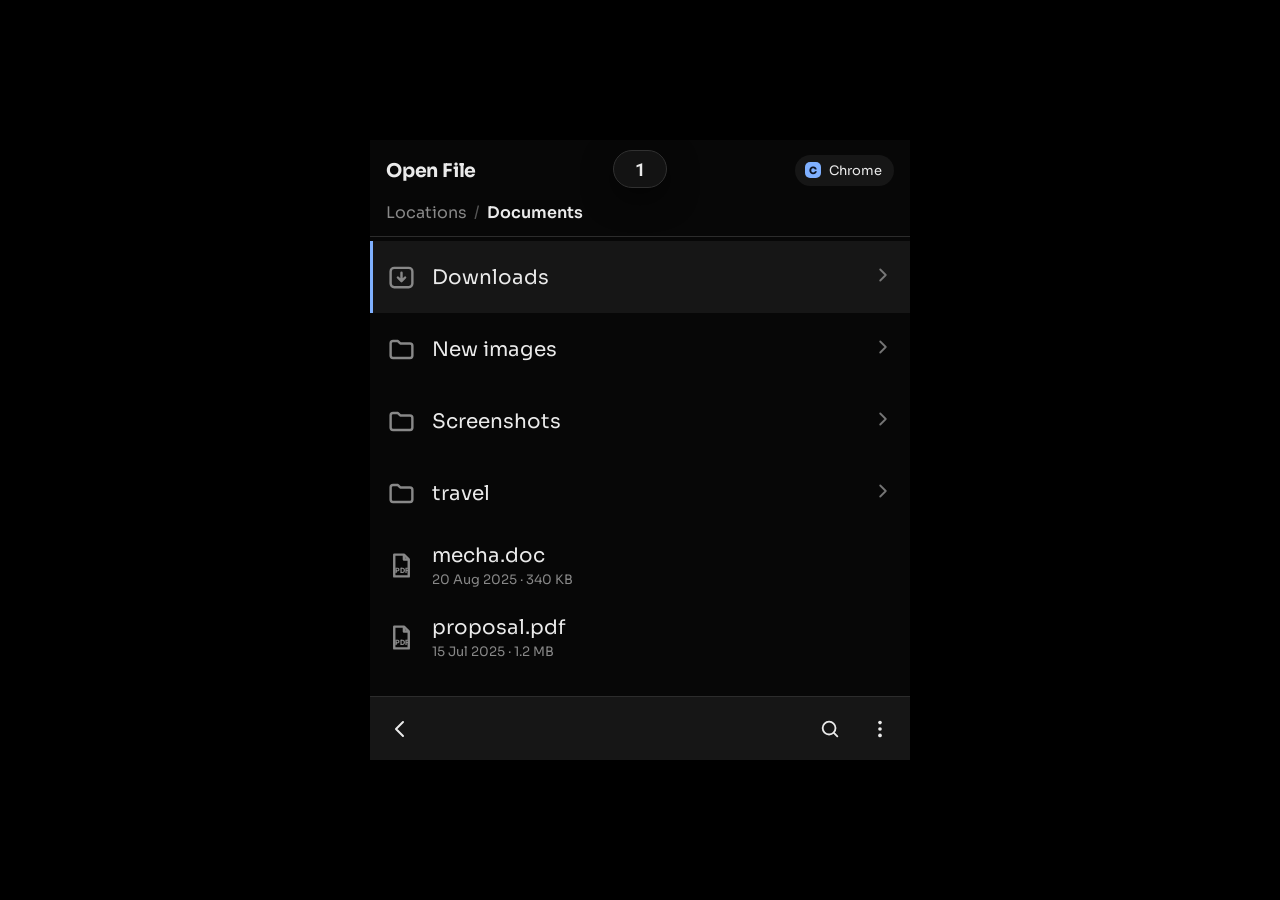
==== commit 6fb819e3: "Add desktop-portal logic across File Chooser, Access, Wi-Fi, App Chooser Keeps the simple handheld l" ====
--- a/index.html
+++ b/index.html
@@ -522,7 +522,7 @@
   .wifidialog.open { opacity:1; pointer-events:auto; transform:translateX(-50%) translateY(0) scale(1); }
   .wd-head { display:flex; align-items:center; gap:12px; margin-bottom:14px; }
   .wd-head .wd-sig { flex:0 0 auto; color:var(--text); display:flex; }
-  .wd-head .wd-ssid { flex:1; font-size:18px; font-weight:600; white-space:nowrap; overflow:hidden; text-overflow:ellipsis; }
+  .wd-head .wd-ssid { flex:0 0 auto; font-size:18px; font-weight:600; white-space:nowrap; overflow:hidden; text-overflow:ellipsis; }
   .wd-head .wd-lock { flex:0 0 auto; color:var(--dim); display:flex; }
   .wifidialog.error .ac-field { border-color:var(--err); }
   .wifidialog.connecting .ac-field { opacity:.55; }
@@ -765,6 +765,20 @@
   .perm-cat .cm .t { font-size:15px; }
   .perm-cat .cm .s { font-size:13px; color:var(--dim); margin-top:2px; }
   .perm-cat .chev { color:var(--dim); display:flex; }
+
+  /* ---- Access: polkit "Details" disclosure ---- */
+  .ac-details-btn { -webkit-appearance:none; appearance:none; background:none; border:none; color:var(--hue); font:600 12.5px/1 inherit; cursor:pointer; display:inline-flex; align-items:center; gap:5px; padding:2px; margin:-4px 0 12px; }
+  .ac-details-btn svg { width:14px; height:14px; transition:transform .18s; }
+  .ac-details-btn.open svg { transform:rotate(180deg); }
+  .ac-details { background:var(--surface); border-radius:10px; padding:6px 12px; margin:0 0 14px; }
+  .ac-details .ac-det { display:flex; justify-content:space-between; gap:14px; padding:7px 0; }
+  .ac-details .ac-det + .ac-det { border-top:1px solid var(--line); }
+  .ac-details .k { color:var(--dim); font-size:12px; flex:0 0 auto; }
+  .ac-details .v { color:var(--text); font-family:'Roboto Mono',monospace; font-size:11px; text-align:right; word-break:break-all; }
+
+  /* ---- Wi-Fi: security-type subtitle + hidden-SSID field ---- */
+  .wd-headtext { flex:1; min-width:0; display:flex; flex-direction:column; }
+  .wd-sec { font-size:12px; color:var(--dim); margin-top:2px; }
 
 </style>
 </head>
@@ -1072,6 +1086,12 @@
         <span class="ac-title">Authentication Required</span>
       </div>
       <p class="ac-reason"><b>Settings</b> requires your password to make changes to user accounts.</p>
+      <button class="ac-details-btn" id="acDetToggle" type="button"><span>Show details</span><svg viewBox="0 0 24 24" fill="none" stroke="currentColor" stroke-width="2.4" stroke-linecap="round" stroke-linejoin="round"><path d="M6 9l6 6 6-6"/></svg></button>
+      <div class="ac-details" id="acDetails" hidden>
+        <div class="ac-det"><span class="k">Action</span><span class="v">org.freedesktop.accounts.<wbr>user-administration</span></div>
+        <div class="ac-det"><span class="k">Requested by</span><span class="v">/usr/bin/comet-settings</span></div>
+        <div class="ac-det"><span class="k">Vendor</span><span class="v">Mecha Systems</span></div>
+      </div>
       <div class="ac-id"><span class="av">m</span><span class="nm">mecha · Administrator</span></div>
       <div class="ac-field" id="acField">
         <input id="pw" type="password" placeholder="Password" autocomplete="off" spellcheck="false" enterkeyhint="go" aria-label="Password">
@@ -1088,8 +1108,11 @@
     <form class="wifidialog" id="wifiDialog">
       <div class="wd-head">
         <span class="wd-sig" id="wdSig"></span>
-        <span class="wd-ssid" id="wdSsid">Network</span>
+        <span class="wd-headtext"><span class="wd-ssid" id="wdSsid">Network</span><span class="wd-sec" id="wdSec">WPA2 · Personal</span></span>
         <span class="wd-lock"><svg width="18" height="18" viewBox="0 0 24 24" fill="none" stroke="currentColor" stroke-width="2" stroke-linecap="round" stroke-linejoin="round"><rect x="4" y="11" width="16" height="9" rx="2"/><path d="M8 11V8a4 4 0 0 1 8 0v3"/></svg></span>
+      </div>
+      <div class="ac-field" id="wdSsidField" hidden>
+        <input id="wdSsidInput" type="text" placeholder="Network name (SSID)" autocomplete="off" spellcheck="false" aria-label="Network name">
       </div>
       <div class="ac-field" id="wdField">
         <input id="wdPw" type="password" placeholder="Password" autocomplete="off" spellcheck="false" enterkeyhint="go" aria-label="Wi-Fi password">
@@ -1488,19 +1511,19 @@
       renderFiles();
     }
     const dir  = (name, date, kids) => ({ name, type:'dir',  date, children: kids || [] });
-    const file = (name, date, type) => ({ name, type: type || 'file', date });
+    const file = (name, date, type, size) => ({ name, type: type || 'file', date, size });
     const FS = dir('Locations', '', [
-      dir('Home', '15 Jul 2025', [ file('todo.md','14 Jul 2025'), file('.bashrc','01 Jan 2025') ]),
+      dir('Home', '15 Jul 2025', [ file('todo.md','14 Jul 2025','file','2 KB'), file('.bashrc','01 Jan 2025','file','1 KB') ]),
       dir('Documents', '15 Jul 2025', [
-        file('proposal.pdf', '15 Jul 2025', 'pdf'),
-        dir ('Screenshots', '15 Jul 2025', [ file('capture-01.png','15 Jul 2025'), file('capture-02.png','15 Jul 2025') ]),
-        dir ('Downloads', '15 Jul 2025', [ file('installer.pkg','15 Jul 2025'), file('firmware.bin','12 Jul 2025') ]),
-        dir ('travel', '15 Jul 2025', [ file('itinerary.txt','10 Jul 2025') ]),
-        file('mecha.doc', '20 Aug 2025', 'pdf'),
+        file('proposal.pdf', '15 Jul 2025', 'pdf','1.2 MB'),
+        dir ('Screenshots', '15 Jul 2025', [ file('capture-01.png','15 Jul 2025','file','2.4 MB'), file('capture-02.png','15 Jul 2025','file','1.9 MB') ]),
+        dir ('Downloads', '15 Jul 2025', [ file('installer.pkg','15 Jul 2025','file','84 MB'), file('firmware.bin','12 Jul 2025','file','12 MB') ]),
+        dir ('travel', '15 Jul 2025', [ file('itinerary.txt','10 Jul 2025','file','4 KB') ]),
+        file('mecha.doc', '20 Aug 2025', 'pdf','340 KB'),
         dir ('New images', '15 Jul 2025', []),
-        file('.draft.swp', '15 Jul 2025')
+        file('.draft.swp', '15 Jul 2025','file','12 KB')
       ]),
-      dir('Pictures', '02 Jun 2025', [ file('sunset.jpg','02 Jun 2025') ]),
+      dir('Pictures', '02 Jun 2025', [ file('sunset.jpg','02 Jun 2025','file','3.1 MB') ]),
       dir('USB Drive', '22 Jul 2025', [])
     ]);
     FS.children[1].children[2].icon = 'download';
@@ -1551,7 +1574,7 @@
         row.className = 'frow' + (i === focusIdx ? ' focus' : '');
         row.innerHTML = '<span class="fico">' + icon(node) + '</span>' +
           '<span class="fmeta"><span class="fname">' + node.name + '</span>' +
-          (node.type !== 'dir' && node.date ? '<span class="fdate">' + node.date + '</span>' : '') + '</span>' +
+          (node.type !== 'dir' && node.date ? '<span class="fdate">' + node.date + (node.size ? ' · ' + node.size : '') + '</span>' : '') + '</span>' +
           (node.type === 'dir' ? '<span class="chev"><svg viewBox="0 0 24 24" fill="none" stroke="currentColor" stroke-width="2" stroke-linecap="round" stroke-linejoin="round"><path d="M9 6l6 6-6 6"/></svg></span>' : '');
         row.addEventListener('click', () => activate(node, i));
         list.appendChild(row);
@@ -1595,10 +1618,19 @@
        ============================================================ */
     const CORRECT = 'mecha';
     const card = $('accessCard'), pw = $('pw');
-    function openCard() { overlays.open(card); $('acErr').classList.remove('show'); setTimeout(() => pw.focus(), 180); }
+    function resetDetails() { $('acDetails').hidden = true; $('acDetToggle').classList.remove('open'); $('acDetToggle').firstElementChild.textContent = 'Show details'; }
+    function openCard() { overlays.open(card); $('acErr').classList.remove('show'); resetDetails(); setTimeout(() => pw.focus(), 180); }
     function closeCard() { overlays.close(card); pw.blur(); pw.value = ''; syncAuth(); }
     $('unlockBtn').addEventListener('click', openCard);
     $('cancelBtn').addEventListener('click', () => { closeCard(); snack.show('Authentication cancelled'); });
+    // polkit-style "Details" disclosure (action id / requesting binary / vendor)
+    $('acDetToggle').addEventListener('click', () => {
+      const d = $('acDetails'), open = d.hidden;
+      d.hidden = !open;
+      $('acDetToggle').classList.toggle('open', open);
+      $('acDetToggle').firstElementChild.textContent = open ? 'Hide details' : 'Show details';
+      if (open) pw.blur();   // free room from the keyboard while reading details
+    });
     function syncAuth() { $('authBtn').disabled = pw.value.length === 0; }
     pw.addEventListener('input', () => { syncAuth(); $('acErr').classList.remove('show'); });
     pw.addEventListener('focus', () => $('acField').classList.add('focus'));
@@ -1632,12 +1664,13 @@
          ok = connects; badpass = wrong once then ok; unreachable = fails once then ok.
        ============================================================ */
     const NETS = [
-      { name:'mecha-5G',      secured:true,  signal:3, script:'ok' },
-      { name:'CometGuest',    secured:false, signal:2 },
-      { name:'Studio-2.4',    secured:true,  signal:2, script:'badpass' },
-      { name:'eduroam',       secured:true,  signal:1, script:'unreachable' },
-      { name:'Pixel-Hotspot', secured:true,  signal:1, script:'ok' }
+      { name:'mecha-5G',      secured:true,  signal:3, script:'ok',          security:'WPA3' },
+      { name:'CometGuest',    secured:false, signal:2,                        security:'Open' },
+      { name:'Studio-2.4',    secured:true,  signal:2, script:'badpass',      security:'WPA2' },
+      { name:'eduroam',       secured:true,  signal:1, script:'unreachable',  security:'WPA2 Enterprise' },
+      { name:'Pixel-Hotspot', secured:true,  signal:1, script:'ok',           security:'WPA2' }
     ];
+    const plusSvg = '<svg width="24" height="24" viewBox="0 0 24 24" fill="none" stroke="currentColor" stroke-width="2" stroke-linecap="round"><line x1="12" y1="5" x2="12" y2="19"/><line x1="5" y1="12" x2="19" y2="12"/></svg>';
     function sigSvg(level) {
       const dim = 'stroke="currentColor" stroke-width="2" fill="none" stroke-linecap="round"';
       const o = (n) => level >= n ? '1' : '.28';
@@ -1662,6 +1695,11 @@
         });
         list.appendChild(item);
       });
+      // desktop NetworkManager: connect to a network that isn't broadcasting its SSID
+      const other = document.createElement('div'); other.className = 'wifi-item';
+      other.innerHTML = '<div class="wifi-row"><span class="sig">' + plusSvg + '</span><span class="nm">Join Other Network…</span></div>';
+      other.querySelector('.wifi-row').addEventListener('click', () => openWifiDialog({ name:'', secured:true, signal:0, security:'WPA/WPA2', hidden:true }));
+      list.appendChild(other);
     }
 
     const wifiDialog = $('wifiDialog'), wdPw = $('wdPw');
@@ -1670,12 +1708,23 @@
 
     function setWdHelp(text, isErr) { const h = $('wdHelp'); h.textContent = text; h.classList.toggle('err', !!isErr); }
     function setWdConnect(label, disabled, spinner) { const b = $('wdConnect'); b.disabled = disabled; b.innerHTML = (spinner ? '<span class="wd-spin"></span>' : '') + label; }
-    function defaultHelp() { return 'Enter the password for “' + (wifiNet ? wifiNet.name : '') + '”.'; }
+    function defaultHelp() {
+      const nm = wifiNet && wifiNet.hidden ? ($('wdSsidInput').value.trim() || 'this network') : (wifiNet ? wifiNet.name : '');
+      return 'Enter the password for “' + nm + '”.';
+    }
+    function wifiValid() {
+      const ssidOk = !wifiNet || !wifiNet.hidden || $('wdSsidInput').value.trim().length > 0;
+      return ssidOk && wdPw.value.length >= 8;
+    }
 
     function openWifiDialog(net) {
       wifiNet = net; wifiState = 'typing';
-      $('wdSig').innerHTML = sigSvg(net.signal);
-      $('wdSsid').textContent = net.name;
+      const hidden = !!net.hidden;
+      $('wdSig').innerHTML = sigSvg(net.signal || 0);
+      $('wdSsidField').hidden = !hidden;
+      $('wdSsidInput').value = '';
+      $('wdSsid').textContent = hidden ? 'Add Network' : net.name;
+      $('wdSec').textContent = hidden ? 'Enter network details' : (net.security || '');
       wdPw.value = ''; wdPw.readOnly = false; wdPw.type = 'password'; wdShown = false; $('wdEyeIcon').innerHTML = eyeSvg(false);
       wifiDialog.classList.remove('error', 'connecting');
       $('wdAuto').classList.add('on');           // "Connect automatically" default on
@@ -1683,17 +1732,24 @@
       setWdConnect('Connect', true, false);
       $('wdCancel').disabled = false;
       overlays.open(wifiDialog);
-      setTimeout(() => wdPw.focus(), 180);       // auto-focus → keyboard auto-opens
+      setTimeout(() => (hidden ? $('wdSsidInput') : wdPw).focus(), 180);   // auto-focus → keyboard auto-opens
     }
     function closeWifiDialog() { clearTimeout(wifiTimer); overlays.close(wifiDialog); wdPw.blur(); wdPw.value = ''; wifiState = 'typing'; wifiNet = null; }
 
     wdPw.addEventListener('input', () => {
       if (wifiState === 'connecting') return;
       wifiDialog.classList.remove('error'); setWdHelp(defaultHelp(), false);
-      setWdConnect('Connect', wdPw.value.length < 8, false);   // WPA2 minimum 8
+      setWdConnect('Connect', !wifiValid(), false);   // WPA2 minimum 8 (+ SSID for hidden)
     });
     wdPw.addEventListener('focus', () => $('wdField').classList.add('focus'));
     wdPw.addEventListener('blur',  () => $('wdField').classList.remove('focus'));
+    $('wdSsidInput').addEventListener('input', () => {
+      if (wifiState === 'connecting') return;
+      wifiDialog.classList.remove('error'); setWdHelp(defaultHelp(), false);
+      setWdConnect('Connect', !wifiValid(), false);
+    });
+    $('wdSsidInput').addEventListener('focus', () => $('wdSsidField').classList.add('focus'));
+    $('wdSsidInput').addEventListener('blur',  () => $('wdSsidField').classList.remove('focus'));
     $('wdEye').addEventListener('click', () => { if (wifiState === 'connecting') return; wdShown = !wdShown; wdPw.type = wdShown ? 'text' : 'password'; $('wdEyeIcon').innerHTML = eyeSvg(wdShown); wdPw.focus(); });
     $('wdAuto').addEventListener('click', () => { if (wifiState !== 'connecting') $('wdAuto').classList.toggle('on'); });
     $('wdCancel').addEventListener('click', () => { closeWifiDialog(); snack.show('Cancelled'); });
@@ -1701,6 +1757,7 @@
 
     function attemptConnect() {
       if (wifiState === 'connecting' || $('wdConnect').disabled) return;
+      if (wifiNet.hidden) wifiNet.name = ($('wdSsidInput').value.trim() || 'Hidden Network');
       wifiState = 'connecting';
       wdPw.readOnly = true; wifiDialog.classList.add('connecting'); wifiDialog.classList.remove('error');
       setWdHelp(defaultHelp(), false);
@@ -1718,6 +1775,7 @@
       if (wifiState !== 'connecting') return;
       if (outcome === 'ok') {
         wifiDialog.classList.remove('connecting'); setWdConnect('Connected', true, false);
+        if (net.hidden && !NETS.includes(net)) { net.hidden = false; net.signal = 2; NETS.unshift(net); }  // now a known network
         NETS.forEach(x => x.connected = false); net.connected = true;
         setTimeout(() => { renderWifi(); closeWifiDialog(); snack.show('Connected to ' + net.name); }, 500);
       } else if (outcome === 'badpass') {
@@ -1843,6 +1901,9 @@
       appTarget = filename;
       appSearch.value = '';
       $('appAlways').classList.remove('on');
+      // desktop default-handler logic: bind the choice to the file's TYPE, not just "this app"
+      const ext = (filename.split('.').pop() || '').toLowerCase();
+      $('appAlways').lastElementChild.textContent = (ext && ext !== filename.toLowerCase()) ? ('Always use for .' + ext + ' files') : 'Always use this app';
       renderApps('');
       overlays.open(appChooser);
     }
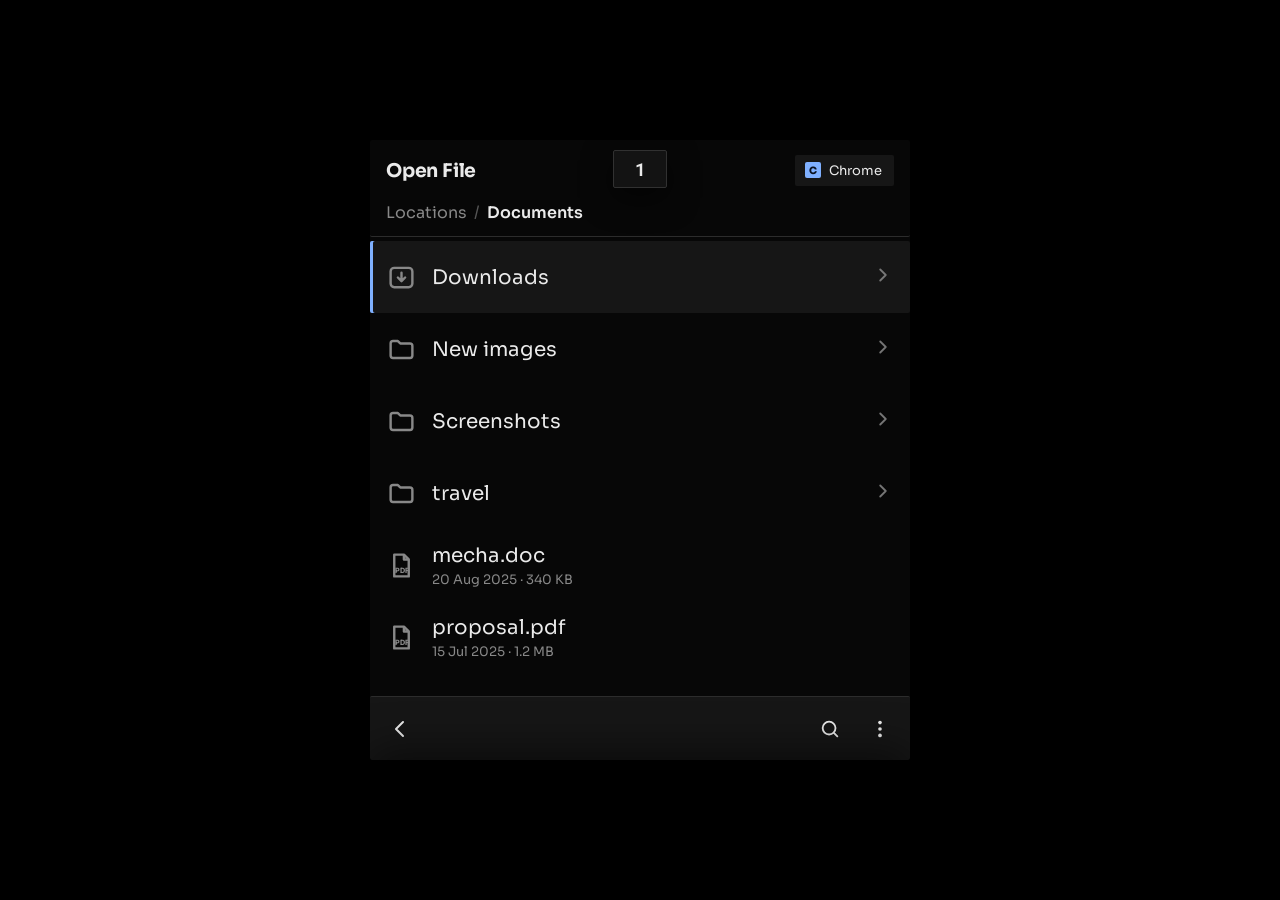
==== commit 7561ae58: "App Chooser bottom sheet + 2px corners; fix Share sheet clipping - App Chooser rebuilt as a bottom-u" ====
--- a/index.html
+++ b/index.html
@@ -563,29 +563,45 @@
   .btcard.timeout .bt-code span { color:#5a5a5a; }
   .btcard.timeout .bt-status { color:var(--text); }
   .btcard .ac-actions { margin-top:14px; }
-  /* ============ 7.5 App Chooser Modal ============ */
+  /* ============ 7.5 App Chooser — bottom-up sheet ============ */
   .appchooser {
-    position:absolute; z-index:var(--z-popup); top:50%; left:50%; width:90%; max-width:400px;
-    transform:translate(-50%,-50%) scale(.92); opacity:0; pointer-events:none;
-    background:var(--overlay); border:1px solid #333; border-radius:18px;
-    box-shadow:0 30px 80px rgba(0,0,0,.7); padding:20px;
-    transition:opacity .2s, transform .24s cubic-bezier(.34,1.2,.5,1);
-    display:flex; flex-direction:column; max-height: 80vh;
-  }
-  .appchooser.open { opacity:1; pointer-events:auto; transform:translate(-50%,-50%) scale(1); }
-  .appc-title { font-size:18px; font-weight:700; margin-bottom:12px; text-align:center; }
+    position:absolute; z-index:var(--z-popup); left:0; right:0; bottom:0;
+    margin:0 auto; width:100%; max-width:540px;
+    background:var(--overlay); border-top:1px solid var(--line);
+    box-shadow:0 -10px 40px rgba(0,0,0,.5); padding:18px 18px var(--pad);
+    transform:translateY(100%); opacity:1; pointer-events:none;
+    transition:transform .3s cubic-bezier(.2,.8,.3,1), bottom .25s cubic-bezier(.4,0,.2,1);
+    display:flex; flex-direction:column; max-height:80vh;
+  }
+  .appchooser.open { transform:translateY(0); pointer-events:auto; }
+  /* When the search keyboard is up, lift the whole sheet to sit on top of it. */
+  .device.kbd-open .appchooser.open { bottom:240px; }
+  .appc-head { display:flex; align-items:center; justify-content:space-between; gap:12px; margin-bottom:16px; }
+  .appc-title { font-size:18px; font-weight:700; }
+  .appc-searchbtn {
+    -webkit-appearance:none; appearance:none; border:none; cursor:pointer;
+    flex:0 0 auto; width:40px; height:40px; background:none; color:var(--text);
+    display:flex; align-items:center; justify-content:center; transition:background .12s;
+  }
+  .appc-searchbtn:active { background:var(--surface-2); }
+  .appc-searchbtn.on { background:var(--surface-2); color:var(--hue); }
+  .appc-searchbtn svg { width:20px; height:20px; }
   .appc-search { margin-bottom:16px; }
-  .appc-search input { width:100%; height:44px; border-radius:12px; background:var(--surface); border:1px solid transparent; color:var(--text); padding:0 12px; font-size:15px; outline:none; transition:border-color .15s; }
+  .appc-search input { width:100%; height:44px; background:var(--surface); border:1px solid transparent; color:var(--text); padding:0 14px; font-size:15px; outline:none; transition:border-color .15s; }
   .appc-search input:focus { border-color:var(--hue); }
-  .appc-scroll-area { overflow-y:auto; flex:1; padding:4px; min-height:100px; }
-  .appc-heading { font-size:13px; font-weight:600; color:var(--dim); margin:8px 8px 12px; }
-  .appc-grid { display:grid; grid-template-columns:repeat(auto-fill, minmax(72px, 1fr)); gap:16px 12px; margin-bottom:16px; }
-  .app-btn { display:flex; flex-direction:column; align-items:center; gap:8px; cursor:pointer; padding:8px 4px; border-radius:12px; border:none; background:none; color:var(--text); outline:none; }
-  .app-btn:active, .app-btn.selected { background:var(--surface-2); }
-  .app-btn:focus-visible .app-ic { box-shadow:0 0 0 2px var(--hue); }
-  .app-btn .app-ic { width:52px; height:52px; border-radius:14px; background:var(--surface-3); display:flex; align-items:center; justify-content:center; color:var(--text); font-size:24px; font-weight:700; transition:box-shadow .15s; }
-  .app-btn .app-nm { font-size:12px; text-align:center; line-height:1.2; word-break:break-word; display:-webkit-box; -webkit-line-clamp:2; -webkit-box-orient:vertical; overflow:hidden; }
-  .appc-always { display:flex; align-items:center; gap:10px; margin:16px 4px 4px; cursor:pointer; font-size:14px; color:var(--text); user-select:none; }
+  /* Single horizontal app row — drag/swipe to scroll through */
+  .appc-row {
+    display:flex; gap:6px; overflow-x:auto; overflow-y:hidden;
+    padding:2px 0 4px; margin-bottom:6px; touch-action:pan-x;
+    scrollbar-width:none;
+  }
+  .appc-row::-webkit-scrollbar { display:none; }
+  .app-btn { flex:0 0 auto; width:82px; display:flex; flex-direction:column; align-items:center; gap:8px; cursor:pointer; padding:8px 4px; border:none; background:none; color:var(--text); outline:none; }
+  .app-btn:active .app-ic { transform:scale(.94); }
+  .app-btn:focus-visible .app-ic, .app-btn.selected .app-ic { box-shadow:0 0 0 2px var(--hue); }
+  .app-btn .app-ic { width:56px; height:56px; background:var(--surface-3); display:flex; align-items:center; justify-content:center; color:var(--text); font-size:24px; font-weight:700; transition:box-shadow .15s, transform .1s; }
+  .app-btn .app-nm { font-size:12.5px; text-align:center; line-height:1.2; white-space:nowrap; overflow:hidden; text-overflow:ellipsis; max-width:100%; }
+  .appc-always { display:flex; align-items:center; gap:10px; margin:14px 4px; cursor:pointer; font-size:14px; color:var(--text); user-select:none; }
   .appc-always .box { flex:0 0 auto; width:20px; height:20px; border-radius:6px; border:2px solid #565656; position:relative; transition:background .12s, border-color .12s; }
   .appc-always.on .box { background:var(--accent); border-color:var(--accent); }
   .appc-always.on .box::after { content:""; position:absolute; left:5px; top:1px; width:6px; height:11px; border:solid var(--on-accent); border-width:0 2px 2px 0; transform:rotate(45deg); }
@@ -597,7 +613,7 @@
     background:var(--overlay); border-top:1px solid var(--line); border-radius:var(--radius) var(--radius) 0 0;
     box-shadow:0 -10px 40px rgba(0,0,0,.5); padding:0 0 var(--pad);
     transform:translateY(100%); transition:transform .3s cubic-bezier(.2,.8,.3,1);
-    max-height:66vh; display:flex; flex-direction:column;
+    max-height:82vh; display:flex; flex-direction:column;
   }
   .sharesheet.open { transform:translateY(0); }
 
@@ -660,7 +676,7 @@
   .sh-action-pill:active { transform:scale(.96); background:#383838; }
 
   /* Scrollable interior */
-  .sh-scroll-area { overflow-y:auto; flex:1; touch-action:pan-y; }
+  .sh-scroll-area { overflow-y:auto; flex:1 1 auto; min-height:0; touch-action:pan-y; padding-bottom:6px; }
 
   /* Target icon row — horizontally scrollable, touch-draggable */
   .sh-row {
@@ -779,6 +795,15 @@
   /* ---- Wi-Fi: security-type subtitle + hidden-SSID field ---- */
   .wd-headtext { flex:1; min-width:0; display:flex; flex-direction:column; }
   .wd-sec { font-size:12px; color:var(--dim); margin-top:2px; }
+
+  /* ============================================================
+     UNIFORM 2px CORNERS — a hair of softening, nothing more.
+     True circles (avatars, toggle knob, spinner, camera shutter,
+     status dots) are re-declared so they stay round.
+     ============================================================ */
+  *, *::before, *::after { border-radius: 2px !important; }
+  .sw::after, .avatar, .ac-id .av, .wd-spin, .sh-ic, .kde-ic,
+  .cam-badge .dot, .cam-shutter { border-radius: 50% !important; }
 
 </style>
 </head>
@@ -883,19 +908,18 @@
       </div>
     </div>
 
-    <!-- ============ 7.5 App Chooser ============ -->
+    <!-- ============ 7.5 App Chooser — bottom-up sheet ============ -->
     <div class="appchooser" id="appChooser">
-      <div class="appc-title">Open with</div>
-      <div class="appc-search">
-        <input id="appSearch" type="search" placeholder="Search apps" autocomplete="off" spellcheck="false" enterkeyhint="search">
-      </div>
-      <div class="appc-scroll-area">
-        <div class="appc-heading" id="appSuggestedHead">Suggested</div>
-        <div class="appc-grid" id="appGridSuggested"></div>
-        <div class="appc-heading" id="appAllHead">All Apps</div>
-        <div class="appc-grid" id="appGridAll"></div>
-        <button class="app-btn" id="appChooseOther"><div class="app-ic">+</div><div class="app-nm">Choose App</div></button>
-      </div>
+      <div class="appc-head">
+        <div class="appc-title">Open with</div>
+        <button class="appc-searchbtn" id="appSearchBtn" type="button" aria-label="Search apps">
+          <svg viewBox="0 0 24 24" fill="none" stroke="currentColor" stroke-width="2" stroke-linecap="round"><circle cx="11" cy="11" r="7"/><path d="M21 21l-4.3-4.3"/></svg>
+        </button>
+      </div>
+      <div class="appc-search" id="appSearchWrap" hidden>
+        <input id="appSearch" type="search" placeholder="Search query…" autocomplete="off" spellcheck="false" enterkeyhint="search">
+      </div>
+      <div class="appc-row" id="appGridAll"></div>
       <label class="appc-always" id="appAlways"><span class="box"></span><span>Always use this app</span></label>
       <div class="ac-actions">
         <button class="chip" id="appCancel" type="button">Cancel</button>
@@ -1856,50 +1880,52 @@
     const APPS = [
       { name: 'Image Viewer', ic: '🖼️' }, { name: 'Comet Media', ic: '🎬' },
       { name: 'Chrome', ic: 'C' }, { name: 'Document Writer', ic: '📝' },
-      { name: 'Code Editor', ic: '💻' }, { name: 'Archive Manager', ic: '📦' }
+      { name: 'Code Editor', ic: '💻' }, { name: 'Archive Manager', ic: '📦' },
+      { name: 'Text Editor', ic: '📄' }, { name: 'File Roller', ic: '🗜️' },
+      { name: 'Firefox', ic: '🦊' }, { name: 'Music', ic: '🎵' },
+      { name: 'Photos', ic: '📷' }, { name: 'Terminal', ic: '❯' },
+      { name: 'PDF Reader', ic: '📕' }, { name: 'Calculator', ic: '🧮' }
     ];
     let appTarget = null;
-    const appChooser = $('appChooser'), appGridSuggested = $('appGridSuggested'), appGridAll = $('appGridAll'), appSearch = $('appSearch');
-    
+    const appChooser = $('appChooser'), appGridAll = $('appGridAll'), appSearch = $('appSearch');
+
+    const selectApp = (btn) => {
+      appChooser.querySelectorAll('.app-btn').forEach(b => b.classList.remove('selected'));
+      btn.classList.add('selected');
+      $('appOpen').disabled = false;
+    };
+    const appTile = (app, sel) => {
+      const btn = document.createElement('button'); btn.className = 'app-btn';
+      if (sel) btn.classList.add('selected');
+      btn.innerHTML = '<div class="app-ic">' + app.ic + '</div><div class="app-nm">' + app.name + '</div>';
+      btn.addEventListener('click', () => selectApp(btn));
+      return btn;
+    };
+
     function renderApps(filterText) {
-      appGridSuggested.innerHTML = '';
       appGridAll.innerHTML = '';
       const f = (filterText || '').toLowerCase();
       const list = APPS.filter(a => a.name.toLowerCase().includes(f));
-      
-      const suggested = list.slice(0, 4);
-      const rest = list.slice(4);
-      
-      $('appSuggestedHead').style.display = suggested.length ? 'block' : 'none';
-      $('appAllHead').style.display = rest.length ? 'block' : 'none';
-      $('appChooseOther').style.display = f ? 'none' : 'flex';
-
-      const selectApp = (btn) => {
-        appChooser.querySelectorAll('.app-btn').forEach(b => b.classList.remove('selected'));
-        btn.classList.add('selected');
-        $('appOpen').disabled = false;
-      };
-
-      suggested.forEach((app, idx) => {
-        const btn = document.createElement('button'); btn.className = 'app-btn';
-        if (idx === 0) btn.classList.add('selected');
-        btn.innerHTML = '<div class="app-ic">' + app.ic + '</div><div class="app-nm">' + app.name + '</div>';
-        btn.addEventListener('click', () => selectApp(btn));
-        appGridSuggested.appendChild(btn);
-      });
-      rest.forEach((app) => {
-        const btn = document.createElement('button'); btn.className = 'app-btn';
-        btn.innerHTML = '<div class="app-ic">' + app.ic + '</div><div class="app-nm">' + app.name + '</div>';
-        btn.addEventListener('click', () => selectApp(btn));
-        appGridAll.appendChild(btn);
-      });
+      // Auto-select the first match so "Open" is live; user can pick another.
+      list.forEach((app, idx) => appGridAll.appendChild(appTile(app, idx === 0)));
       $('appOpen').disabled = list.length === 0;
     }
     appSearch.addEventListener('input', (e) => renderApps(e.target.value));
-    
+
+    // Search icon reveals the query field (which auto-opens the keyboard) and hides again.
+    const appSearchWrap = $('appSearchWrap'), appSearchBtn = $('appSearchBtn');
+    function setSearch(on) {
+      appSearchWrap.hidden = !on;
+      appSearchBtn.classList.toggle('on', on);
+      if (on) { setTimeout(() => appSearch.focus(), 20); }
+      else { appSearch.blur(); if (appSearch.value) { appSearch.value = ''; renderApps(''); } }
+    }
+    appSearchBtn.addEventListener('click', () => setSearch(appSearchWrap.hidden));
+
     function openAppChooser(filename) {
       appTarget = filename;
       appSearch.value = '';
+      setSearch(false);
       $('appAlways').classList.remove('on');
       // desktop default-handler logic: bind the choice to the file's TYPE, not just "this app"
       const ext = (filename.split('.').pop() || '').toLowerCase();
@@ -1907,10 +1933,11 @@
       renderApps('');
       overlays.open(appChooser);
     }
-    function closeAppChooser() { overlays.close(appChooser); appChooser.classList.remove('open'); }
-    
+    function closeAppChooser() { setSearch(false); overlays.close(appChooser); appChooser.classList.remove('open'); }
+
     $('appCancel').addEventListener('click', closeAppChooser);
-    $('appChooseOther').addEventListener('click', () => snack.show('Browse system for app...'));
+    // Drag/swipe left-right to scroll through the app row (touch uses native momentum).
+    Kit.dragScroll(appGridAll, true);
     $('appOpen').addEventListener('click', () => {
       const selected = appChooser.querySelector('.app-btn.selected .app-nm');
       if (selected) snack.show('Opening “' + appTarget + '” in ' + selected.textContent);
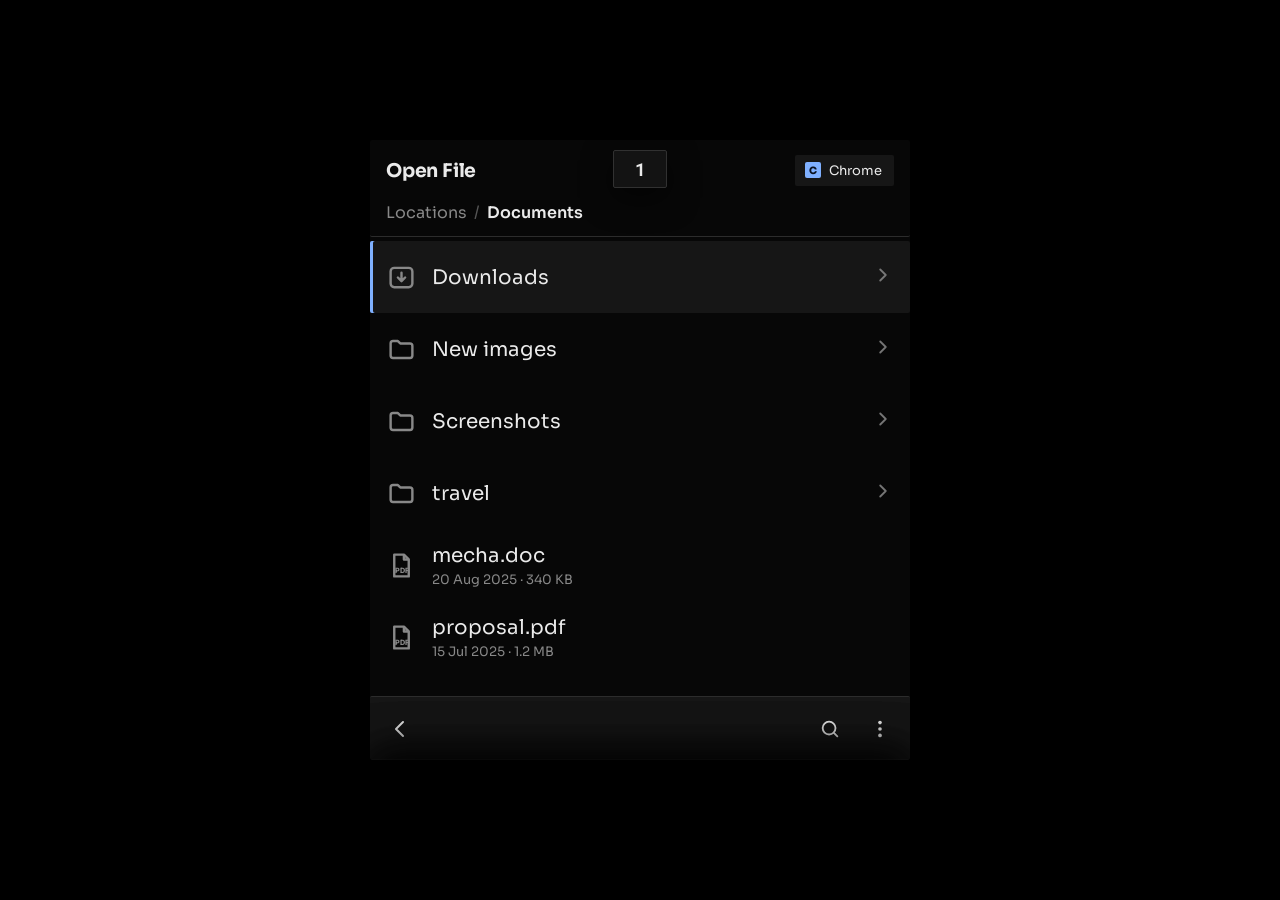
==== commit f955b474: "Add Select Image portal, numpad auth keyboard, bottom-sheet perms - New portal 3 "Select Image" (ren" ====
--- a/index.html
+++ b/index.html
@@ -327,6 +327,14 @@
 }
 .device.kbd-open .kbd { transform: translateY(0); }
 .kbd .krow { display: flex; gap: 8px; }
+/* Alphabet vs numpad layers — one shown at a time */
+.kbd .kb-alpha, .kbd .kb-num { display: flex; flex-direction: column; align-items: center; gap: 8px; width: 100%; }
+.kbd .kb-num { display: none; }
+.kbd.numpad .kb-alpha { display: none; }
+.kbd.numpad .kb-num { display: flex; }
+.kbd .kb-num .key { width: 120px; height: 48px; font-size: 26px; }
+.kbd .kb-num .key.abc  { width: 120px; background: #2D2D2D; font-family: 'Inter', sans-serif; font-size: 17px; }
+.kbd .kb-num .key.numback { width: 120px; }
 .kbd .key {
   -webkit-appearance: none; appearance: none;
   border: none; outline: none; box-shadow: none; margin: 0; padding: 0;
@@ -416,9 +424,32 @@
   .crumbs .seg { color:var(--dim); cursor:pointer; }
   .crumbs .seg.cur { color:var(--text); font-weight:600; }
   .crumbs .sep { color:#555; }
-  .savebar { display:flex; align-items:center; gap:12px; padding:12px 16px; border-bottom:1px solid var(--line); background:var(--bg); }
+  /* Save bar — bottom-stuck, sits just above the bottom bar. */
+  .savebar { flex:0 0 auto; position:relative; display:flex; align-items:center; gap:12px; padding:12px 16px; border-top:1px solid var(--line); background:var(--bg); transition:transform .25s cubic-bezier(.4,0,.2,1); }
   .savebar .lab { font-size:13px; color:var(--dim); flex:0 0 auto; }
-  .savebar .addr { height:46px; }
+  .savebar .addr { flex:1; height:46px; }
+  /* When the keyboard is up, pin the bar flush on top of it (no gap, no list peeking). */
+  .device.kbd-open #fileScreen .savebar { position:absolute; left:0; right:0; bottom:240px; z-index:65; }
+
+  /* File-extension picker on the right of the name field */
+  .ext-wrap { position:relative; flex:0 0 auto; }
+  .ext-btn { -webkit-appearance:none; appearance:none; cursor:pointer; display:flex; align-items:center; gap:5px; height:46px; padding:0 12px; background:var(--surface-2); border:1px solid var(--line); color:var(--text); font:600 14px/1 'Roboto Mono',monospace; }
+  .ext-btn:active { background:var(--surface-3); }
+  .ext-btn .chev { color:var(--dim); transition:transform .18s; }
+  .ext-btn.open .chev { transform:rotate(180deg); }
+  /* Popup opens UPWARD from the button (bar is at the bottom of the screen).
+     Styled to match the file-manager "More" menu — icon · label · check. */
+  .ext-menu { left:auto; right:0; top:auto; bottom:calc(100% + 10px); width:270px; max-width:none; transform-origin:bottom right; }
+  .ext-menu .popscroll { max-height:300px; scrollbar-width:thin; scrollbar-color:#4a4a4a transparent; cursor:grab; }
+  .ext-menu .popscroll::-webkit-scrollbar { width:7px; }
+  .ext-menu .popscroll::-webkit-scrollbar-track { background:transparent; }
+  .ext-menu .popscroll::-webkit-scrollbar-thumb { background:#4a4a4a; border:2px solid transparent; background-clip:padding-box; }
+  .ext-menu .popscroll::-webkit-scrollbar-thumb:active { background:#666666; background-clip:padding-box; }
+  .ext-menu .menu-item .label { flex:0 0 auto; min-width:58px; font:600 17px/1 'Roboto Mono',monospace; }
+  .ext-menu .menu-item .ext-desc { flex:1; color:var(--dim); font-size:14px; }
+  /* Selected extension — simply highlighted (lighter row), no checkbox. */
+  .ext-menu .menu-item.on { background:var(--surface-3); }
+  .ext-menu .menu-item.on .ext-desc { color:var(--text); }
   .filelist { padding:4px 0 8px; }
   .frow { display:flex; align-items:center; gap:16px; padding:12px 16px; min-height:72px; cursor:pointer; scroll-margin:12px; }
   .frow:active { background:var(--surface); }
@@ -596,15 +627,86 @@
     scrollbar-width:none;
   }
   .appc-row::-webkit-scrollbar { display:none; }
-  .app-btn { flex:0 0 auto; width:82px; display:flex; flex-direction:column; align-items:center; gap:8px; cursor:pointer; padding:8px 4px; border:none; background:none; color:var(--text); outline:none; }
+  /* Tile width tuned so ~4.5 tiles show in the 504px row — the half-tile
+     peeking at the edge signals the row is a scrollable carousel. */
+  .app-btn { flex:0 0 auto; width:107px; display:flex; flex-direction:column; align-items:center; gap:9px; cursor:pointer; padding:8px 4px; border:none; background:none; color:var(--text); outline:none; }
   .app-btn:active .app-ic { transform:scale(.94); }
   .app-btn:focus-visible .app-ic, .app-btn.selected .app-ic { box-shadow:0 0 0 2px var(--hue); }
-  .app-btn .app-ic { width:56px; height:56px; background:var(--surface-3); display:flex; align-items:center; justify-content:center; color:var(--text); font-size:24px; font-weight:700; transition:box-shadow .15s, transform .1s; }
-  .app-btn .app-nm { font-size:12.5px; text-align:center; line-height:1.2; white-space:nowrap; overflow:hidden; text-overflow:ellipsis; max-width:100%; }
+  .app-btn .app-ic { width:64px; height:64px; background:var(--surface-3); display:flex; align-items:center; justify-content:center; color:var(--text); font-size:28px; font-weight:700; transition:box-shadow .15s, transform .1s; }
+  .app-btn .app-nm { font-size:14px; text-align:center; line-height:1.2; white-space:nowrap; overflow:hidden; text-overflow:ellipsis; max-width:100%; }
   .appc-always { display:flex; align-items:center; gap:10px; margin:14px 4px; cursor:pointer; font-size:14px; color:var(--text); user-select:none; }
   .appc-always .box { flex:0 0 auto; width:20px; height:20px; border-radius:6px; border:2px solid #565656; position:relative; transition:background .12s, border-color .12s; }
   .appc-always.on .box { background:var(--accent); border-color:var(--accent); }
   .appc-always.on .box::after { content:""; position:absolute; left:5px; top:1px; width:6px; height:11px; border:solid var(--on-accent); border-width:0 2px 2px 0; transform:rotate(45deg); }
+
+  /* ============ Select Image — upload trigger, source sheet, image grid ============ */
+  .img-scn { padding:22px 20px; }
+  .img-scn h1 { font-size:22px; font-weight:700; margin:4px 0 6px; }
+  .img-scn .sub { color:var(--dim); font-size:14px; margin:0 0 18px; }
+  .upload-box {
+    display:flex; flex-direction:column; align-items:center; justify-content:center; gap:12px;
+    padding:40px 20px; border:2px dashed #3a3a3a; background:var(--surface);
+    cursor:pointer; text-align:center; transition:background .12s, border-color .12s;
+  }
+  .upload-box:active { background:var(--surface-2); border-color:var(--hue); }
+  .upload-box .up-ic { width:56px; height:56px; background:var(--surface-3); display:flex; align-items:center; justify-content:center; color:var(--text); }
+  .upload-box .up-ic svg { width:28px; height:28px; }
+  .upload-box .up-title { font-size:18px; font-weight:700; }
+  .upload-box .up-sub { font-size:13px; color:var(--dim); }
+
+  /* Source bottom sheet — "Open with"-style chrome, three source rows (no checkbox) */
+  .srcsheet {
+    position:absolute; z-index:var(--z-popup); left:0; right:0; bottom:0; margin:0 auto;
+    width:100%; max-width:540px; background:var(--overlay); border-top:1px solid var(--line);
+    box-shadow:0 -10px 40px rgba(0,0,0,.5); padding:18px 12px calc(var(--pad) + 4px);
+    transform:translateY(100%); pointer-events:none;
+    transition:transform .3s cubic-bezier(.2,.8,.3,1); display:flex; flex-direction:column;
+  }
+  .srcsheet.open { transform:translateY(0); pointer-events:auto; }
+  .srcs-title { font-size:18px; font-weight:700; padding:0 6px 14px; }
+  /* Source tiles — "Open with" app-chooser style: icon square + label */
+  .src-row { display:flex; gap:12px; padding:0 4px 4px; }
+  .src-opt { -webkit-appearance:none; appearance:none; border:none; cursor:pointer;
+    display:flex; flex-direction:column; align-items:center; gap:9px; width:98px; padding:8px 4px;
+    background:none; color:var(--text); font:inherit; }
+  .src-opt:active .src-ic { transform:scale(.94); }
+  .src-opt .src-ic { width:66px; height:66px; background:var(--surface-3); display:flex; align-items:center; justify-content:center; color:var(--text); transition:transform .1s; }
+  .src-opt .src-ic svg { width:30px; height:30px; }
+  .src-opt .src-nm { font-size:14px; text-align:center; }
+
+  /* Image grid picker — full-cover panel, slides up; 3-column preview grid */
+  .imgpicker { position:absolute; inset:0; z-index:var(--z-panel); background:var(--bg);
+    display:flex; flex-direction:column; transform:translateY(100%); pointer-events:none;
+    transition:transform .3s cubic-bezier(.2,.8,.3,1); }
+  .imgpicker.open { transform:translateY(0); pointer-events:auto; }
+  .imgpicker .portalbar .chip { margin-left:auto; }
+  .imgpicker .content { padding:0; }
+  /* List/grid view toggle (two symbols, active one highlighted) */
+  #filesGridPicker .portalbar .view-toggle { margin-left:auto; }
+  #filesGridPicker .portalbar .chip { margin-left:0; }
+  .view-toggle { display:inline-flex; background:var(--surface-2); padding:3px; gap:2px; }
+  .vt-btn { -webkit-appearance:none; appearance:none; border:none; cursor:pointer; background:none; color:var(--dim); width:36px; height:32px; display:flex; align-items:center; justify-content:center; transition:background .12s, color .12s; }
+  .vt-btn.active { background:var(--surface-3); color:var(--text); }
+  .vt-btn svg { width:18px; height:18px; }
+  .imgpicker .ph-sub { padding:2px 16px 8px; font-size:13px; font-weight:600; color:var(--dim); }
+  .img-grid { display:grid; grid-template-columns:repeat(3, 1fr); gap:4px; padding:4px; }
+  .img-cell { cursor:pointer; aspect-ratio:1/1; background-size:cover; background-position:center; position:relative; transition:transform .1s; }
+  .img-cell:active { transform:scale(.95); }
+  .img-cell.selected { box-shadow:inset 0 0 0 3px var(--hue); z-index:1; }
+
+  /* File-manager "large icons" view — folder / image / file, each with a name */
+  .fm-grid { display:grid; grid-template-columns:repeat(3, 1fr); gap:2px; padding:6px 4px 16px; }
+  .fm-cell { display:flex; flex-direction:column; align-items:center; gap:9px; padding:14px 6px; cursor:pointer; transition:background .12s; }
+  .fm-cell:active { background:var(--surface); }
+  .fm-ico { width:78px; height:78px; display:flex; align-items:center; justify-content:center; position:relative; }
+  .fm-ico.folder { color:#d7b15a; }
+  .fm-ico.folder svg { width:78px; height:78px; }
+  .fm-ico.img { width:74px; height:74px; background-size:cover; background-position:center; }
+  .fm-ico.file { color:var(--dim); }
+  .fm-ico.file svg { width:62px; height:78px; }
+  .fm-ico.file .fm-ext { position:absolute; left:0; right:0; bottom:19px; text-align:center; font:800 11px/1 'Roboto Mono',monospace; color:var(--text); letter-spacing:.3px; }
+  .fm-name { font-size:12.5px; line-height:1.25; text-align:center; color:var(--text); max-width:100%;
+    display:-webkit-box; -webkit-line-clamp:2; -webkit-box-orient:vertical; overflow:hidden; word-break:break-word; }
 
   /* ============ 7.6 Share Sheet ============ */
   .sharesheet {
@@ -742,21 +844,24 @@
   .cam-shutter:active { transform:scale(.92); }
   .cam-hint { font-size:13px; color:var(--dim); }
 
-  /* central permission dialog — 3 choices + top-right link to the settings page */
-  .permdialog { position:absolute; z-index:var(--z-popup); top:50%; left:50%; width:86%; max-width:360px;
-                transform:translate(-50%,-50%) scale(.92); opacity:0; pointer-events:none;
-                background:var(--overlay); border:1px solid #333; border-radius:22px; box-shadow:0 30px 80px rgba(0,0,0,.7);
-                padding:24px 20px 18px; text-align:center; transition:opacity .2s, transform .24s cubic-bezier(.34,1.2,.5,1); }
-  .permdialog.open { opacity:1; pointer-events:auto; transform:translate(-50%,-50%) scale(1); }
+  /* permission dialog — bottom-up sheet, 3 choices + top-right link to settings */
+  .permdialog { position:absolute; z-index:var(--z-popup); left:0; right:0; bottom:0; margin:0 auto;
+                width:100%; max-width:540px;
+                transform:translateY(100%); pointer-events:none;
+                background:var(--overlay); border-top:1px solid var(--line); box-shadow:0 -10px 40px rgba(0,0,0,.5);
+                padding:26px 20px calc(var(--pad) + 4px); text-align:center;
+                transition:transform .3s cubic-bezier(.2,.8,.3,1); }
+  .permdialog.open { transform:translateY(0); pointer-events:auto; }
   .perm-settings { position:absolute; top:14px; right:14px; width:38px; height:38px; border-radius:11px; border:none;
                    background:var(--surface-3); color:var(--dim); cursor:pointer; display:flex; align-items:center; justify-content:center; transition:transform .08s,color .12s; }
   .perm-settings:active { transform:scale(.94); color:var(--text); }
   .perm-ic { width:56px; height:56px; margin:2px auto 14px; border-radius:16px; background:var(--surface-3); display:flex; align-items:center; justify-content:center; color:var(--text); }
   .perm-q { font-size:18px; font-weight:700; line-height:1.35; margin:0 6px; }
   .perm-sub { font-size:13.5px; color:var(--dim); line-height:1.5; margin:8px 4px 18px; }
-  .perm-opts { display:flex; flex-direction:column; gap:8px; }
-  .perm-opt { -webkit-appearance:none; appearance:none; border:none; cursor:pointer; height:50px; border-radius:14px;
-              background:var(--surface-2); color:var(--text); font:600 15px/1 inherit; transition:background .12s, box-shadow .12s, transform .08s; }
+  .perm-opts { display:flex; flex-direction:row; gap:8px; }
+  .perm-opt { flex:1; min-width:0; -webkit-appearance:none; appearance:none; border:none; cursor:pointer;
+              min-height:64px; padding:8px 6px; border-radius:14px; display:flex; align-items:center; justify-content:center; text-align:center;
+              background:var(--surface-2); color:var(--text); font:600 14px/1.25 inherit; transition:background .12s, box-shadow .12s, transform .08s; }
   .perm-opt:active { transform:scale(.98); }
   .perm-opt.primary { background:var(--accent); color:var(--on-accent); }
   .perm-opt.danger  { color:#df6b62; }
@@ -827,11 +932,29 @@
         </form>
         <button class="chip" id="searchCancel">Cancel</button>
       </div>
+      <div class="content filelist" id="list"></div>
       <form class="savebar" id="saveBar" hidden>
         <span class="lab">Name</span>
         <div class="addr"><input id="fileName" type="text" placeholder="Untitled document" autocomplete="off" spellcheck="false" enterkeyhint="done"></div>
+        <div class="ext-wrap">
+          <button type="button" class="ext-btn" id="extBtn" aria-haspopup="listbox" aria-expanded="false"><span id="extLabel">.pdf</span><svg class="chev" width="13" height="13" viewBox="0 0 24 24" fill="none" stroke="currentColor" stroke-width="2.6" stroke-linecap="round" stroke-linejoin="round"><path d="M6 15l6-6 6 6"/></svg></button>
+          <div class="popup ext-menu" id="extMenu">
+            <div class="popscroll" id="extScroll">
+              <div class="menu-item ext-item on" data-ext=".pdf"><span class="label">.pdf</span><span class="ext-desc">PDF document</span></div>
+              <div class="menu-item ext-item" data-ext=".docx"><span class="label">.docx</span><span class="ext-desc">Word document</span></div>
+              <div class="menu-item ext-item" data-ext=".odt"><span class="label">.odt</span><span class="ext-desc">OpenDocument</span></div>
+              <div class="menu-item ext-item" data-ext=".txt"><span class="label">.txt</span><span class="ext-desc">Plain text</span></div>
+              <div class="menu-item ext-item" data-ext=".md"><span class="label">.md</span><span class="ext-desc">Markdown</span></div>
+              <div class="menu-item ext-item" data-ext=".rtf"><span class="label">.rtf</span><span class="ext-desc">Rich text</span></div>
+              <div class="menu-item ext-item" data-ext=".html"><span class="label">.html</span><span class="ext-desc">Web page</span></div>
+              <div class="menu-item ext-item" data-ext=".csv"><span class="label">.csv</span><span class="ext-desc">CSV table</span></div>
+              <div class="menu-item ext-item" data-ext=".png"><span class="label">.png</span><span class="ext-desc">PNG image</span></div>
+              <div class="menu-item ext-item" data-ext=".jpg"><span class="label">.jpg</span><span class="ext-desc">JPEG image</span></div>
+              <div class="menu-item ext-item" data-ext=".zip"><span class="label">.zip</span><span class="ext-desc">ZIP archive</span></div>
+            </div>
+          </div>
+        </div>
       </form>
-      <div class="content filelist" id="list"></div>
       <div class="bottombar filebar" id="bottombar">
         <button class="iconbtn" id="upBtn" aria-label="Up one folder"><svg width="24" height="24" viewBox="0 0 24 24" fill="none" stroke="currentColor" stroke-width="2" stroke-linecap="round" stroke-linejoin="round"><path d="M15 5l-7 7 7 7"/></svg></button>
         <span class="grow"></span>
@@ -899,12 +1022,13 @@
       <div class="popscroll">
         <div class="menu-item" data-view="open"><span class="nn">1</span><span class="label">Open File</span></div>
         <div class="menu-item" data-view="save"><span class="nn">2</span><span class="label">Save File</span></div>
-        <div class="menu-item" data-view="access"><span class="nn">3</span><span class="label">Access</span></div>
-        <div class="menu-item" data-view="wifi"><span class="nn">4</span><span class="label">Wi-Fi Connect</span></div>
-        <div class="menu-item" data-view="bt"><span class="nn">5</span><span class="label">Bluetooth Pairing</span></div>
-        <div class="menu-item" data-view="appchooser"><span class="nn">6</span><span class="label">App Chooser</span></div>
-        <div class="menu-item" data-view="share"><span class="nn">7</span><span class="label">Share</span></div>
-        <div class="menu-item" data-view="perm"><span class="nn">8</span><span class="label">Permissions</span></div>
+        <div class="menu-item" data-view="selectimage"><span class="nn">3</span><span class="label">Select Image</span></div>
+        <div class="menu-item" data-view="access"><span class="nn">4</span><span class="label">Access</span></div>
+        <div class="menu-item" data-view="wifi"><span class="nn">5</span><span class="label">Wi-Fi Connect</span></div>
+        <div class="menu-item" data-view="bt"><span class="nn">6</span><span class="label">Bluetooth Pairing</span></div>
+        <div class="menu-item" data-view="appchooser"><span class="nn">7</span><span class="label">App Chooser</span></div>
+        <div class="menu-item" data-view="share"><span class="nn">8</span><span class="label">Share</span></div>
+        <div class="menu-item" data-view="perm"><span class="nn">9</span><span class="label">Permissions</span></div>
       </div>
     </div>
 
@@ -935,6 +1059,76 @@
       <nav class="crumbs"><span class="seg">Locations</span><span class="sep">/</span><span class="seg">Documents</span><span class="sep">/</span><span class="seg cur">Downloads</span></nav>
       <div class="list">
         <div class="frow focus" id="appChooserTrigger"><span class="fico"><svg viewBox="0 0 24 24" fill="none" stroke="currentColor" stroke-width="2" stroke-linejoin="round"><path d="M6 3h8l4 4v14H6z"/><path d="M14 3v4h4"/></svg></span><span class="fmeta"><span class="fname">archive.zip</span><span class="fdate">15 Jul 2025</span></span></div>
+      </div>
+    </div>
+
+    <!-- ============ Select Image — screen + source sheet + grid picker ============ -->
+    <div class="screen" id="selectImageScreen" hidden>
+      <header class="portalbar">
+        <span class="pb-title">Edit Profile</span>
+        <span class="pb-app"><span class="appdot">S</span><span>Settings</span></span>
+      </header>
+      <div class="content">
+        <div class="img-scn">
+          <h1>Profile photo</h1>
+          <p class="sub">Choose a picture from your camera or files.</p>
+          <div class="upload-box" id="imgUploadTrigger">
+            <span class="up-ic"><svg viewBox="0 0 24 24" fill="none" stroke="currentColor" stroke-width="2" stroke-linecap="round" stroke-linejoin="round"><path d="M21 15v4a2 2 0 0 1-2 2H5a2 2 0 0 1-2-2v-4"/><polyline points="17 8 12 3 7 8"/><line x1="12" y1="3" x2="12" y2="15"/></svg></span>
+            <span class="up-title">Upload image</span>
+            <span class="up-sub">Tap to choose a source</span>
+          </div>
+        </div>
+      </div>
+    </div>
+
+    <div class="srcsheet" id="imgSourceSheet">
+      <div class="srcs-title">Select Image</div>
+      <div class="src-row">
+        <button class="src-opt" data-src="camera" type="button">
+          <span class="src-ic"><svg viewBox="0 0 24 24" fill="none" stroke="currentColor" stroke-width="1.8" stroke-linecap="round" stroke-linejoin="round"><path d="M23 19a2 2 0 0 1-2 2H3a2 2 0 0 1-2-2V8a2 2 0 0 1 2-2h4l2-3h6l2 3h4a2 2 0 0 1 2 2z"/><circle cx="12" cy="13" r="4"/></svg></span>
+          <span class="src-nm">Camera</span>
+        </button>
+        <button class="src-opt" data-src="photos" type="button">
+          <span class="src-ic"><svg viewBox="0 0 24 24" fill="none" stroke="currentColor" stroke-width="1.8" stroke-linejoin="round"><rect x="3" y="3" width="18" height="18" rx="2"/><circle cx="8.5" cy="8.5" r="1.5"/><polyline points="21 15 16 10 5 21"/></svg></span>
+          <span class="src-nm">Photos</span>
+        </button>
+        <button class="src-opt" data-src="files" type="button">
+          <span class="src-ic"><svg viewBox="0 0 24 24" fill="none" stroke="currentColor" stroke-width="1.8" stroke-linejoin="round"><path d="M22 19a2 2 0 0 1-2 2H4a2 2 0 0 1-2-2V5a2 2 0 0 1 2-2h5l2 3h9a2 2 0 0 1 2 2z"/></svg></span>
+          <span class="src-nm">Files</span>
+        </button>
+      </div>
+    </div>
+
+    <!-- Photos → photos-app grid -->
+    <div class="imgpicker" id="imgPicker">
+      <header class="portalbar">
+        <span class="pb-title">Photos</span>
+        <button class="chip" id="photoCancel" type="button">Cancel</button>
+      </header>
+      <div class="ph-sub">Recents</div>
+      <div class="content"><div class="img-grid" id="photoGrid"></div></div>
+    </div>
+
+    <!-- Files → the file manager, in 3-column grid view -->
+    <div class="imgpicker" id="filesGridPicker">
+      <header class="portalbar">
+        <span class="pb-title">File Manager</span>
+        <div class="view-toggle" id="viewToggle">
+          <button class="vt-btn" data-view="list" type="button" aria-label="List view"><svg viewBox="0 0 24 24" fill="none" stroke="currentColor" stroke-width="2" stroke-linecap="round"><line x1="8" y1="6" x2="20" y2="6"/><line x1="8" y1="12" x2="20" y2="12"/><line x1="8" y1="18" x2="20" y2="18"/><circle cx="4" cy="6" r="1"/><circle cx="4" cy="12" r="1"/><circle cx="4" cy="18" r="1"/></svg></button>
+          <button class="vt-btn active" data-view="grid" type="button" aria-label="Grid view"><svg viewBox="0 0 24 24" fill="currentColor"><rect x="3" y="3" width="7" height="7" rx="1"/><rect x="14" y="3" width="7" height="7" rx="1"/><rect x="3" y="14" width="7" height="7" rx="1"/><rect x="14" y="14" width="7" height="7" rx="1"/></svg></button>
+        </div>
+        <button class="chip" id="filesCancel" type="button">Cancel</button>
+      </header>
+      <nav class="crumbs"><span class="seg">Home</span><span class="sep">/</span><span class="seg cur">Pictures</span></nav>
+      <div class="content">
+        <div class="fm-grid" id="filesGrid"></div>
+        <div class="list" id="filesList" hidden></div>
+      </div>
+      <div class="bottombar filebar">
+        <button class="iconbtn" aria-label="Up one folder"><svg width="24" height="24" viewBox="0 0 24 24" fill="none" stroke="currentColor" stroke-width="2" stroke-linecap="round" stroke-linejoin="round"><path d="M15 5l-7 7 7 7"/></svg></button>
+        <span class="grow"></span>
+        <button class="iconbtn" aria-label="Search"><svg width="22" height="22" viewBox="0 0 24 24" fill="none" stroke="currentColor" stroke-width="2" stroke-linecap="round"><circle cx="11" cy="11" r="7"/><path d="M20 20l-3.5-3.5"/></svg></button>
+        <button class="iconbtn" aria-label="More"><svg width="22" height="22" viewBox="0 0 24 24" fill="currentColor"><circle cx="12" cy="5" r="2"/><circle cx="12" cy="12" r="2"/><circle cx="12" cy="19" r="2"/></svg></button>
       </div>
     </div>
 
@@ -1118,7 +1312,7 @@
       </div>
       <div class="ac-id"><span class="av">m</span><span class="nm">mecha · Administrator</span></div>
       <div class="ac-field" id="acField">
-        <input id="pw" type="password" placeholder="Password" autocomplete="off" spellcheck="false" enterkeyhint="go" aria-label="Password">
+        <input id="pw" type="password" placeholder="Password" autocomplete="off" spellcheck="false" enterkeyhint="go" aria-label="Password" data-numpad>
         <button class="ac-eye" id="eyeBtn" type="button" aria-label="Show password"><svg id="eyeIcon" width="22" height="22" viewBox="0 0 24 24" fill="none" stroke="currentColor" stroke-width="2" stroke-linecap="round" stroke-linejoin="round"><path d="M2 12s3.5-7 10-7 10 7 10 7-3.5 7-10 7-10-7-10-7z"/><circle cx="12" cy="12" r="3"/></svg></button>
       </div>
       <div class="ac-err" id="acErr">Sorry, that didn’t work. Please try again.</div>
@@ -1164,10 +1358,18 @@
 
     <!-- ============ Shared on-screen keyboard (device-kit Comet layout) ============ -->
     <div class="kbd" id="kbd">
-      <div class="krow"><button class="key" data-k="q">q</button><button class="key" data-k="w">w</button><button class="key" data-k="e">e</button><button class="key" data-k="r">r</button><button class="key" data-k="t">t</button><button class="key" data-k="y">y</button><button class="key" data-k="u">u</button><button class="key" data-k="i">i</button><button class="key" data-k="o">o</button><button class="key" data-k="p">p</button></div>
-      <div class="krow"><button class="key" data-k="a">a</button><button class="key" data-k="s">s</button><button class="key" data-k="d">d</button><button class="key" data-k="f">f</button><button class="key" data-k="g">g</button><button class="key" data-k="h">h</button><button class="key" data-k="j">j</button><button class="key" data-k="k">k</button><button class="key" data-k="l">l</button></div>
-      <div class="krow"><button class="key shift" data-k="shift">⇧</button><button class="key" data-k="z">z</button><button class="key" data-k="x">x</button><button class="key" data-k="c">c</button><button class="key" data-k="v">v</button><button class="key" data-k="b">b</button><button class="key" data-k="n">n</button><button class="key" data-k="m">m</button><button class="key back" data-k="back">⌫</button></div>
-      <div class="krow"><button class="key sym" data-k="sym">?123</button><button class="key fn" data-k="fn">Fn</button><button class="key comma" data-k=",">,</button><button class="key space" data-k=" "></button><button class="key dot" data-k=".">.</button><button class="key enter" data-k="enter"><svg width="18" height="14" viewBox="0 0 18 14" fill="none" xmlns="http://www.w3.org/2000/svg"><path d="M4.64063 13.6406L5.96046e-08 9L4.64063 4.35938V13.6406ZM3.21875 9.84375V8.15625H17.2656V9.84375H3.21875ZM15.625 9.84375V-4.76837e-07H17.3125V9.84375H15.625ZM11.0781 1.6875V-4.76837e-07H17.2656V1.6875H11.0781Z" fill="#DDDDDD"/></svg></button></div>
+      <div class="kb-alpha">
+        <div class="krow"><button class="key" data-k="q">q</button><button class="key" data-k="w">w</button><button class="key" data-k="e">e</button><button class="key" data-k="r">r</button><button class="key" data-k="t">t</button><button class="key" data-k="y">y</button><button class="key" data-k="u">u</button><button class="key" data-k="i">i</button><button class="key" data-k="o">o</button><button class="key" data-k="p">p</button></div>
+        <div class="krow"><button class="key" data-k="a">a</button><button class="key" data-k="s">s</button><button class="key" data-k="d">d</button><button class="key" data-k="f">f</button><button class="key" data-k="g">g</button><button class="key" data-k="h">h</button><button class="key" data-k="j">j</button><button class="key" data-k="k">k</button><button class="key" data-k="l">l</button></div>
+        <div class="krow"><button class="key shift" data-k="shift">⇧</button><button class="key" data-k="z">z</button><button class="key" data-k="x">x</button><button class="key" data-k="c">c</button><button class="key" data-k="v">v</button><button class="key" data-k="b">b</button><button class="key" data-k="n">n</button><button class="key" data-k="m">m</button><button class="key back" data-k="back">⌫</button></div>
+        <div class="krow"><button class="key sym" data-k="sym">?123</button><button class="key fn" data-k="fn">Fn</button><button class="key comma" data-k=",">,</button><button class="key space" data-k=" "></button><button class="key dot" data-k=".">.</button><button class="key enter" data-k="enter"><svg width="18" height="14" viewBox="0 0 18 14" fill="none" xmlns="http://www.w3.org/2000/svg"><path d="M4.64063 13.6406L5.96046e-08 9L4.64063 4.35938V13.6406ZM3.21875 9.84375V8.15625H17.2656V9.84375H3.21875ZM15.625 9.84375V-4.76837e-07H17.3125V9.84375H15.625ZM11.0781 1.6875V-4.76837e-07H17.2656V1.6875H11.0781Z" fill="#DDDDDD"/></svg></button></div>
+      </div>
+      <div class="kb-num">
+        <div class="krow"><button class="key" data-k="1">1</button><button class="key" data-k="2">2</button><button class="key" data-k="3">3</button></div>
+        <div class="krow"><button class="key" data-k="4">4</button><button class="key" data-k="5">5</button><button class="key" data-k="6">6</button></div>
+        <div class="krow"><button class="key" data-k="7">7</button><button class="key" data-k="8">8</button><button class="key" data-k="9">9</button></div>
+        <div class="krow"><button class="key abc" data-k="abc">ABC</button><button class="key" data-k="0">0</button><button class="key back numback" data-k="back">⌫</button></div>
+      </div>
     </div>
 
     <!-- ============ Shared snackbar + edge-back ============ -->
@@ -1305,8 +1507,9 @@
     const isTyping = (el) => el && el.tagName === 'INPUT' && TYPING.includes(el.type || 'text');
     const refreshShift = () => kbd.classList.toggle('shift-on', shiftOn); // .kbd.shift-on
 
-    function open(el) { input = el; device.classList.add('kbd-open'); }
-    function close() { device.classList.remove('kbd-open'); input = null; shiftOn = false; refreshShift(); }
+    // Fields tagged data-numpad open straight into the numeric layer.
+    function open(el) { input = el; device.classList.add('kbd-open'); kbd.classList.toggle('numpad', el.hasAttribute('data-numpad')); }
+    function close() { device.classList.remove('kbd-open'); kbd.classList.remove('numpad'); input = null; shiftOn = false; refreshShift(); }
 
     // text fields auto-open the keyboard; non-text controls (sliders, etc.) don't
     device.addEventListener('focusin', (e) => { if (isTyping(e.target)) open(e.target); });
@@ -1333,7 +1536,9 @@
       const k = e.target.closest('.key'); if (!k || !input) return;
       const v = k.getAttribute('data-k');
       if (v === 'shift') { shiftOn = !shiftOn; refreshShift(); return; }
-      if (v === 'sym' || v === 'fn') return;              // visual only
+      if (v === 'sym') { kbd.classList.add('numpad'); return; }    // ?123 → numpad
+      if (v === 'abc') { kbd.classList.remove('numpad'); return; } // ABC → alphabet
+      if (v === 'fn') return;                                       // visual only
       if (v === 'back') { del(); return; }
       if (v === 'enter') {
         const f = input.form;
@@ -1468,14 +1673,15 @@
        ROLLING NAVIGATOR  (tap = next · long-press = named menu)
        ============================================================ */
     const VIEWS = [
-      { id:'open',       n:1, name:'Open File' },
-      { id:'save',       n:2, name:'Save File' },
-      { id:'access',     n:3, name:'Access' },
-      { id:'wifi',       n:4, name:'Wi-Fi Connect' },
-      { id:'bt',         n:5, name:'Bluetooth Pairing' },
-      { id:'appchooser', n:6, name:'App Chooser' },
-      { id:'share',      n:7, name:'Share Portal' },
-      { id:'perm',       n:8, name:'Permissions' }
+      { id:'open',        n:1, name:'Open File' },
+      { id:'save',        n:2, name:'Save File' },
+      { id:'selectimage', n:3, name:'Select Image' },
+      { id:'access',      n:4, name:'Access' },
+      { id:'wifi',        n:5, name:'Wi-Fi Connect' },
+      { id:'bt',          n:6, name:'Bluetooth Pairing' },
+      { id:'appchooser',  n:7, name:'App Chooser' },
+      { id:'share',       n:8, name:'Share Portal' },
+      { id:'perm',        n:9, name:'Permissions' }
     ];
     let view = 'open';
 
@@ -1483,6 +1689,7 @@
       const v = VIEWS.find(x => x.id === id) || VIEWS[0];
       view = v.id;
       $('fileScreen').hidden       = !(v.id === 'open' || v.id === 'save');
+      $('selectImageScreen').hidden = v.id !== 'selectimage';
       $('accessScreen').hidden     = v.id !== 'access';
       $('wifiScreen').hidden       = v.id !== 'wifi';
       $('btScreen').hidden         = v.id !== 'bt';
@@ -1495,6 +1702,7 @@
       if (typeof closeWifiDialog === 'function') closeWifiDialog();
       if (typeof closeShare === 'function') closeShare();
       $('permPage').classList.remove('open');
+      ['imgPicker','filesGridPicker'].forEach(id => { const el = $(id); if (el) el.classList.remove('open'); });
       // roll the number
       const num = $('navNum');
       num.textContent = v.n;
@@ -1613,7 +1821,7 @@
     function activate(node, i) {
       focusIdx = i;
       if (node.type === 'dir') { path.push(node); filter=''; focusIdx = 0; if ($('fileScreen').classList.contains('searching')) closeSearch(); renderFiles(); return; }
-      if (view === 'save') { $('fileName').value = node.name.replace(/\.[^.]+$/, ''); snack.show('Overwrite “' + node.name + '”? Tap Save to confirm'); return; }
+      if (view === 'save') { $('fileName').value = node.name.replace(/\.[^.]+$/, ''); const m = node.name.match(/(\.[^.]+)$/); if (m) setExt(m[1].toLowerCase()); snack.show('Overwrite “' + node.name + '”? Tap Save to confirm'); return; }
       snack.show('Returned “' + node.name + '” to ' + APP);
     }
     function goUp() { if (path.length > 1) { path.pop(); filter=''; focusIdx = 0; renderFiles(); } }
@@ -1634,7 +1842,29 @@
       else if (act === 'newfolder') { const f = dir('New folder', 'just now', []); here().children.push(f); snack.show('Folder created', () => { const x = here().children.indexOf(f); if (x>=0) here().children.splice(x,1); renderFiles(); }, 'Undo'); }
       overlays.close(menu); renderFiles();
     }));
-    $('saveBtn').addEventListener('click', () => { const name = ($('fileName').value || 'Untitled document').trim(); snack.show('Saved “' + name + '” to ' + here().name); });
+    // File-extension picker — scrollable contextual menu, opens upward from the save bar.
+    const extMenu = $('extMenu'), extBtn = $('extBtn');
+    let currentExt = '.pdf';
+    function setExt(ext) {
+      const item = extMenu.querySelector('.ext-item[data-ext="' + ext + '"]');
+      if (!item) return false;
+      currentExt = ext; $('extLabel').textContent = ext;
+      extMenu.querySelectorAll('.ext-item').forEach(x => x.classList.toggle('on', x === item));
+      return true;
+    }
+    function closeExt() { overlays.close(extMenu); extBtn.classList.remove('open'); extBtn.setAttribute('aria-expanded', 'false'); }
+    extBtn.addEventListener('click', () => {
+      if (overlays.isOpen(extMenu)) { closeExt(); return; }
+      overlays.open(extMenu); extBtn.classList.add('open'); extBtn.setAttribute('aria-expanded', 'true');
+    });
+    extMenu.querySelectorAll('.ext-item').forEach(it => it.addEventListener('click', () => { setExt(it.dataset.ext); closeExt(); }));
+    Kit.dragScroll($('extScroll'));   // pointer-drag to scroll (mouse); touch uses native momentum
+    $('scrim').addEventListener('click', () => { extBtn.classList.remove('open'); extBtn.setAttribute('aria-expanded', 'false'); });
+
+    $('saveBtn').addEventListener('click', () => {
+      const base = ($('fileName').value || 'Untitled document').trim().replace(/\.[^.\/]+$/, '');
+      snack.show('Saved “' + base + currentExt + '” to ' + here().name);
+    });
     $('saveBar').addEventListener('submit', (e) => { e.preventDefault(); $('fileName').blur(); });
 
     /* ============================================================
@@ -1951,6 +2181,107 @@
         openAppChooser('archive.zip');
       });
     }
+
+    /* ============================================================
+       SELECT IMAGE  (source sheet → image grid picker)
+       ============================================================ */
+    const imgSourceSheet = $('imgSourceSheet'), imgPicker = $('imgPicker'), filesGridPicker = $('filesGridPicker');
+    // Gradient placeholders standing in for photo thumbnails.
+    const IMAGES = [
+      { name:'sunset_beach.jpg',  g:'linear-gradient(160deg,#ff9966,#ff5e62)' },
+      { name:'forest_trail.jpg',  g:'linear-gradient(160deg,#134e5e,#71b280)' },
+      { name:'city_night.jpg',    g:'linear-gradient(160deg,#0f2027,#2c5364)' },
+      { name:'desert_dunes.jpg',  g:'linear-gradient(160deg,#e6b980,#a86e3b)' },
+      { name:'ocean_wave.jpg',    g:'linear-gradient(160deg,#2193b0,#6dd5ed)' },
+      { name:'lavender.jpg',      g:'linear-gradient(160deg,#a18cd1,#fbc2eb)' },
+      { name:'autumn_leaves.jpg', g:'linear-gradient(160deg,#d38312,#a83279)' },
+      { name:'snow_peak.jpg',     g:'linear-gradient(160deg,#e0eafc,#8e9eab)' },
+      { name:'coral_reef.jpg',    g:'linear-gradient(160deg,#ff5f6d,#ffc371)' },
+      { name:'meadow.jpg',        g:'linear-gradient(160deg,#56ab2f,#a8e063)' },
+      { name:'twilight.jpg',      g:'linear-gradient(160deg,#4b6cb7,#182848)' },
+      { name:'peach_sky.jpg',     g:'linear-gradient(160deg,#ffecd2,#fcb69f)' },
+      { name:'mint_fresh.jpg',    g:'linear-gradient(160deg,#00b09b,#96c93d)' },
+      { name:'berry.jpg',         g:'linear-gradient(160deg,#c31432,#240b36)' },
+      { name:'goldenhour.jpg',    g:'linear-gradient(160deg,#f7971e,#ffd200)' }
+    ];
+    function closePickers() { imgPicker.classList.remove('open'); filesGridPicker.classList.remove('open'); }
+
+    // Photos → clean grid of image thumbnails
+    IMAGES.forEach(img => {
+      const c = document.createElement('div');
+      c.className = 'img-cell'; c.style.backgroundImage = img.g; c.title = img.name;
+      c.addEventListener('click', () => { snack.show('Selected “' + img.name + '”'); closePickers(); });
+      $('photoGrid').appendChild(c);
+    });
+
+    // Files → "large icons" file view: folders, image previews, and typed files
+    const folderSvg = '<svg viewBox="0 0 24 24" fill="currentColor"><path d="M3 6a2 2 0 0 1 2-2h4l2 2h8a2 2 0 0 1 2 2v9a2 2 0 0 1-2 2H5a2 2 0 0 1-2-2z"/></svg>';
+    const fileSvg   = '<svg viewBox="0 0 24 24" fill="none" stroke="currentColor" stroke-width="1.5" stroke-linejoin="round"><path d="M13 3H7a2 2 0 0 0-2 2v14a2 2 0 0 0 2 2h10a2 2 0 0 0 2-2V9z"/><path d="M13 3v6h6"/></svg>';
+    const FILES = [
+      { type:'folder', name:'gv typo books' },
+      { type:'image',  name:'sunset_beach.jpg', g:IMAGES[0].g },
+      { type:'file',   name:'report.pdf',  ext:'PDF' },
+      { type:'folder', name:'Screenshots' },
+      { type:'image',  name:'forest_trail.jpg', g:IMAGES[1].g },
+      { type:'file',   name:'budget.xlsx', ext:'XLSX' },
+      { type:'image',  name:'city_night.jpg', g:IMAGES[2].g },
+      { type:'folder', name:'Camera Roll' },
+      { type:'file',   name:'notes.txt',   ext:'TXT' },
+      { type:'image',  name:'ocean_wave.jpg', g:IMAGES[4].g },
+      { type:'file',   name:'design.svg',  ext:'SVG' },
+      { type:'image',  name:'lavender.jpg', g:IMAGES[5].g }
+    ];
+    FILES.forEach(f => {
+      const cell = document.createElement('div');
+      cell.className = 'fm-cell';
+      let ico;
+      if (f.type === 'folder')     ico = '<span class="fm-ico folder">' + folderSvg + '</span>';
+      else if (f.type === 'image') ico = '<span class="fm-ico img" style="background-image:' + f.g + '"></span>';
+      else                         ico = '<span class="fm-ico file">' + fileSvg + '<span class="fm-ext">' + f.ext + '</span></span>';
+      cell.innerHTML = ico + '<span class="fm-name">' + f.name + '</span>';
+      cell.addEventListener('click', () => {
+        if (f.type === 'folder') { snack.show('Opened “' + f.name + '”'); }
+        else { snack.show('Selected “' + f.name + '”'); closePickers(); }
+      });
+      $('filesGrid').appendChild(cell);
+    });
+
+    // Same items as portal-1-style list rows (the alternate view)
+    const folderLine = '<svg viewBox="0 0 24 24" fill="none" stroke="currentColor" stroke-width="2" stroke-linejoin="round"><path d="M22 19a2 2 0 0 1-2 2H4a2 2 0 0 1-2-2V5a2 2 0 0 1 2-2h5l2 3h9a2 2 0 0 1 2 2z"/></svg>';
+    const imageLine  = '<svg viewBox="0 0 24 24" fill="none" stroke="currentColor" stroke-width="2" stroke-linejoin="round"><rect x="3" y="3" width="18" height="18" rx="2"/><circle cx="8.5" cy="8.5" r="1.5"/><polyline points="21 15 16 10 5 21"/></svg>';
+    const fileLine   = '<svg viewBox="0 0 24 24" fill="none" stroke="currentColor" stroke-width="2" stroke-linejoin="round"><path d="M13 2H6a2 2 0 0 0-2 2v16a2 2 0 0 0 2 2h12a2 2 0 0 0 2-2V9z"/><polyline points="13 2 13 9 20 9"/></svg>';
+    FILES.forEach(f => {
+      const row = document.createElement('div'); row.className = 'frow';
+      const icon = f.type === 'folder' ? folderLine : f.type === 'image' ? imageLine : fileLine;
+      const meta = f.type === 'folder' ? 'Folder' : f.type === 'image' ? 'Image' : (f.ext + ' file');
+      row.innerHTML = '<span class="fico">' + icon + '</span><span class="fmeta"><span class="fname">' + f.name + '</span><span class="fdate">' + meta + '</span></span>';
+      row.addEventListener('click', () => {
+        if (f.type === 'folder') snack.show('Opened “' + f.name + '”');
+        else { snack.show('Selected “' + f.name + '”'); closePickers(); }
+      });
+      $('filesList').appendChild(row);
+    });
+
+    // View toggle — image upload defaults to grid, file upload to list; cycle between them.
+    const viewToggle = $('viewToggle');
+    function setFilesView(v) {
+      $('filesGrid').hidden = v !== 'grid';
+      $('filesList').hidden = v !== 'list';
+      viewToggle.querySelectorAll('.vt-btn').forEach(b => b.classList.toggle('active', b.dataset.view === v));
+    }
+    viewToggle.querySelectorAll('.vt-btn').forEach(b => b.addEventListener('click', () => setFilesView(b.dataset.view)));
+    function openPhotos()    { overlays.closeAll(); imgPicker.classList.add('open'); }
+    function openFilesGrid() { overlays.closeAll(); setFilesView('grid'); filesGridPicker.classList.add('open'); }
+    $('imgUploadTrigger').addEventListener('click', () => overlays.open(imgSourceSheet));
+    imgSourceSheet.querySelectorAll('.src-opt').forEach(b => b.addEventListener('click', () => {
+      const s = b.dataset.src;
+      overlays.close(imgSourceSheet);
+      if (s === 'photos') openPhotos();
+      else if (s === 'files') openFilesGrid();
+      else snack.show('Opening camera…');
+    }));
+    $('photoCancel').addEventListener('click', closePickers);
+    $('filesCancel').addEventListener('click', closePickers);
 
     /* ============================================================
        7.7 PERMISSIONS  (dialog + Android/iOS settings page)
